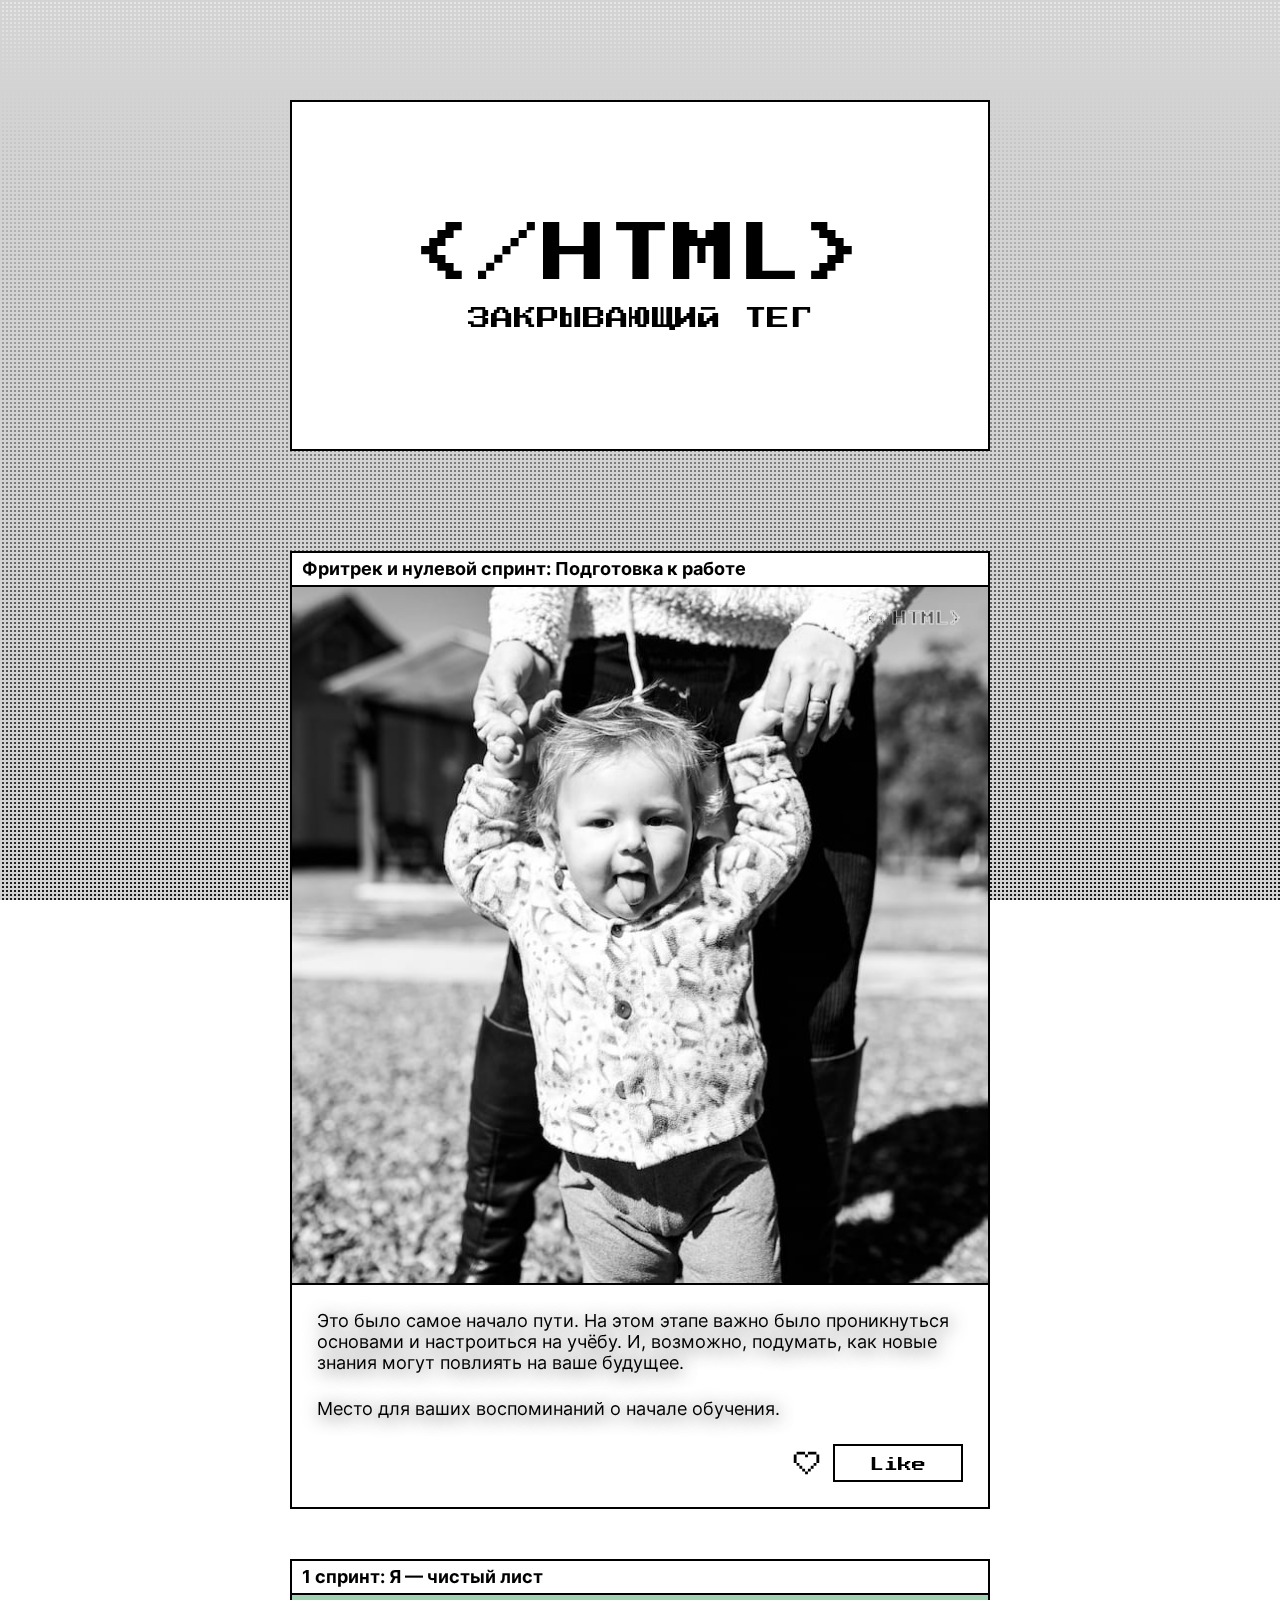
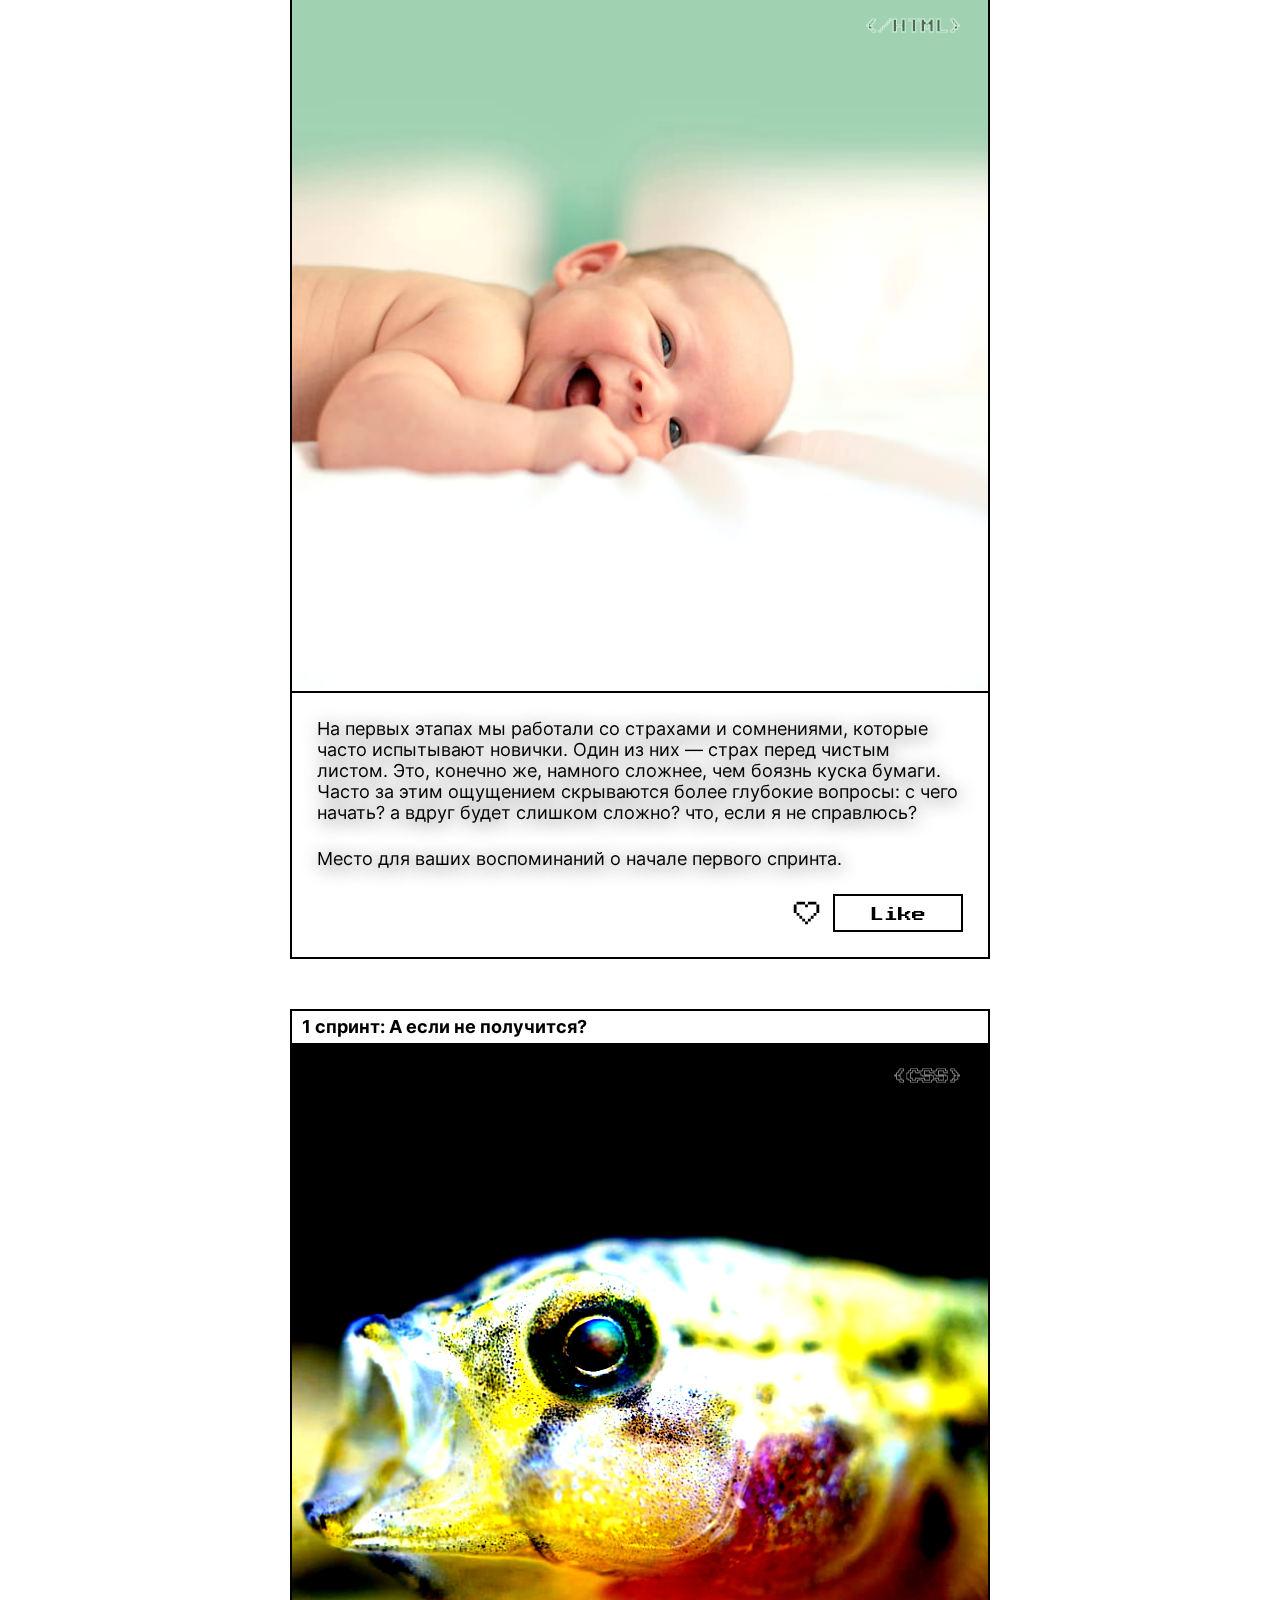
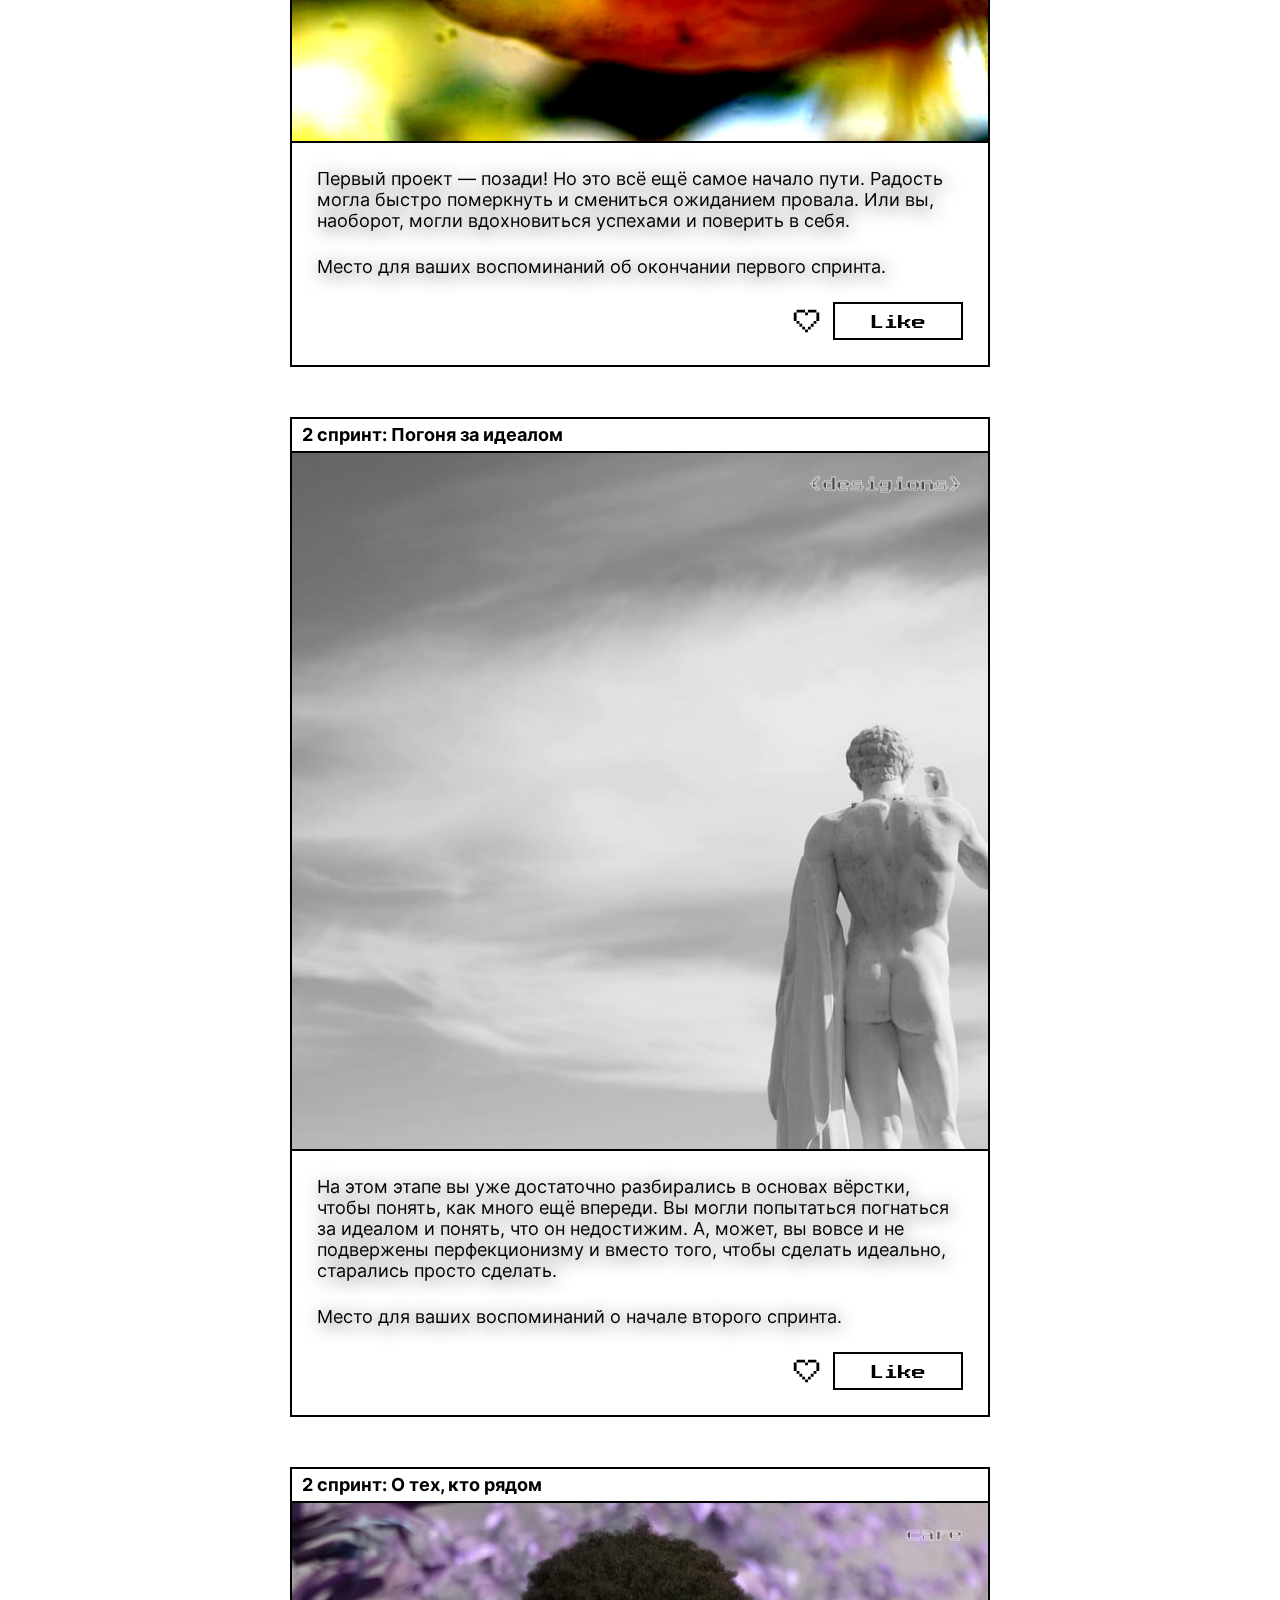
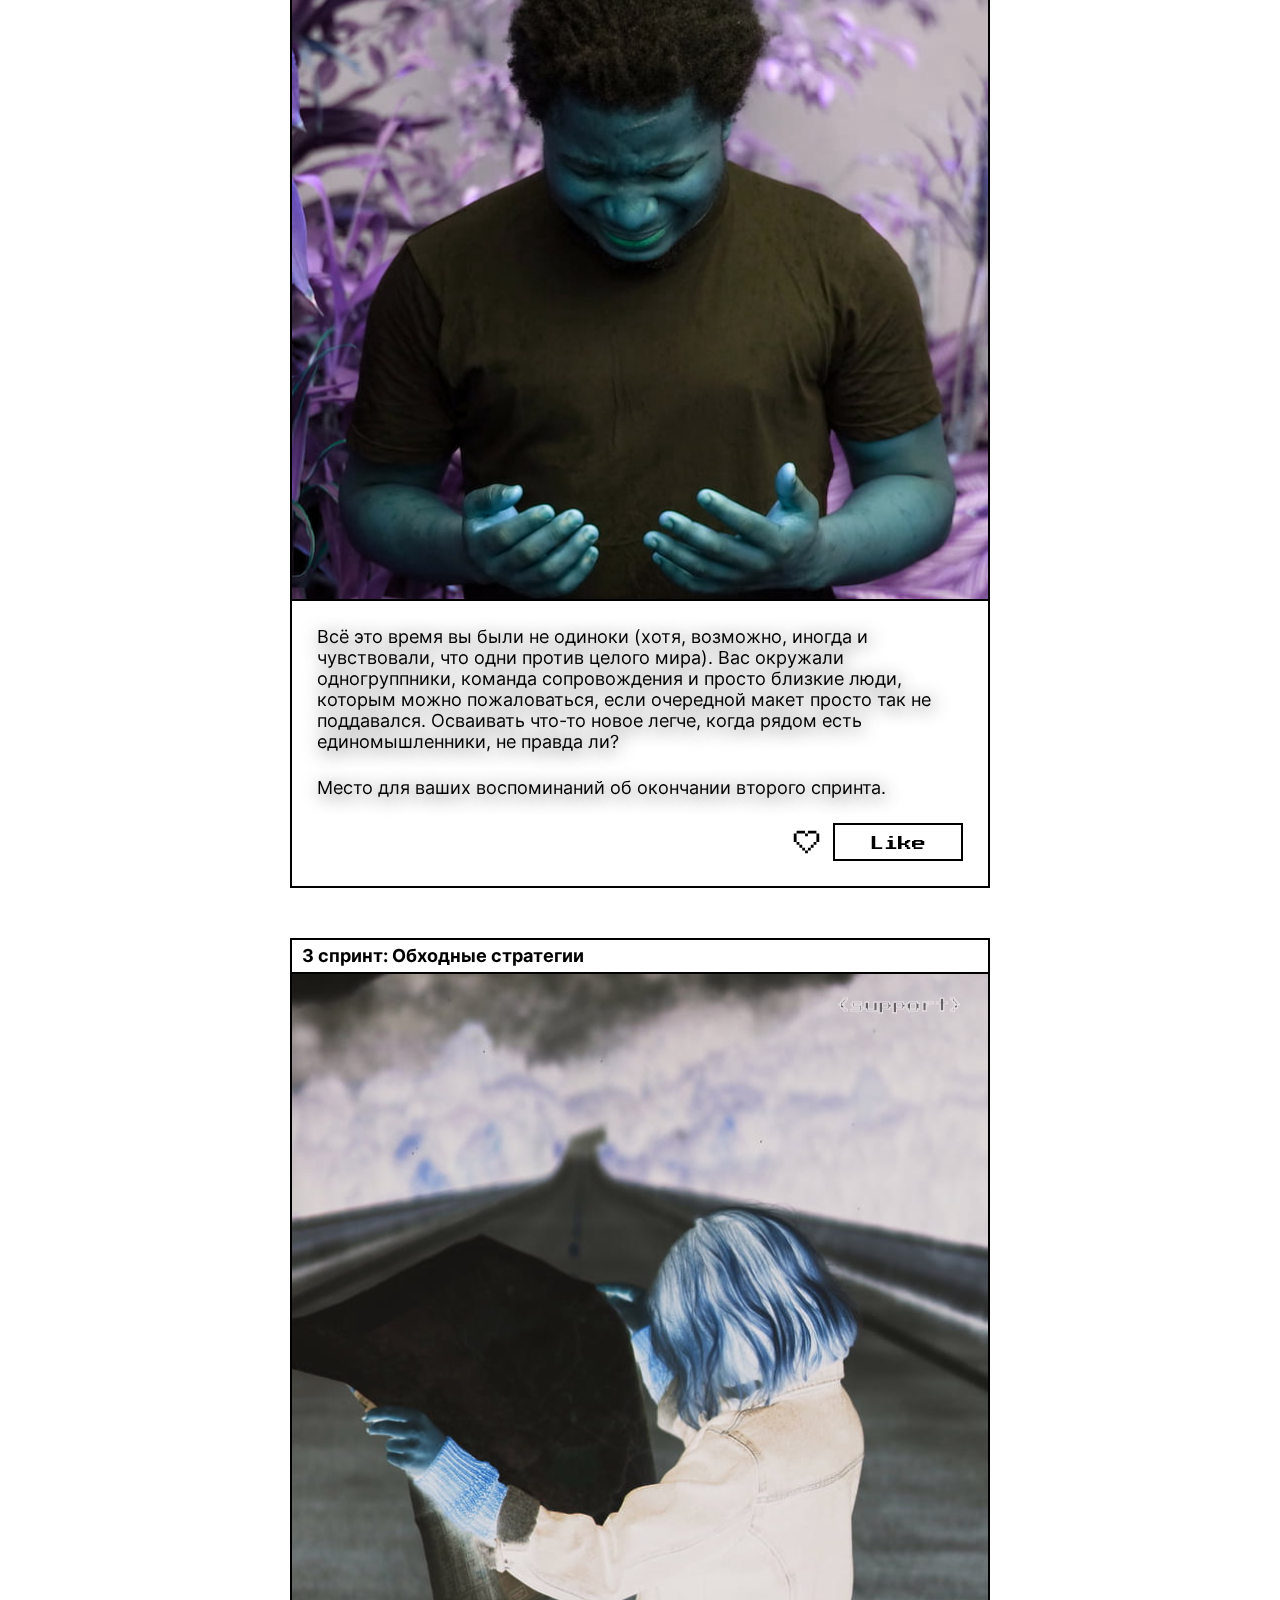
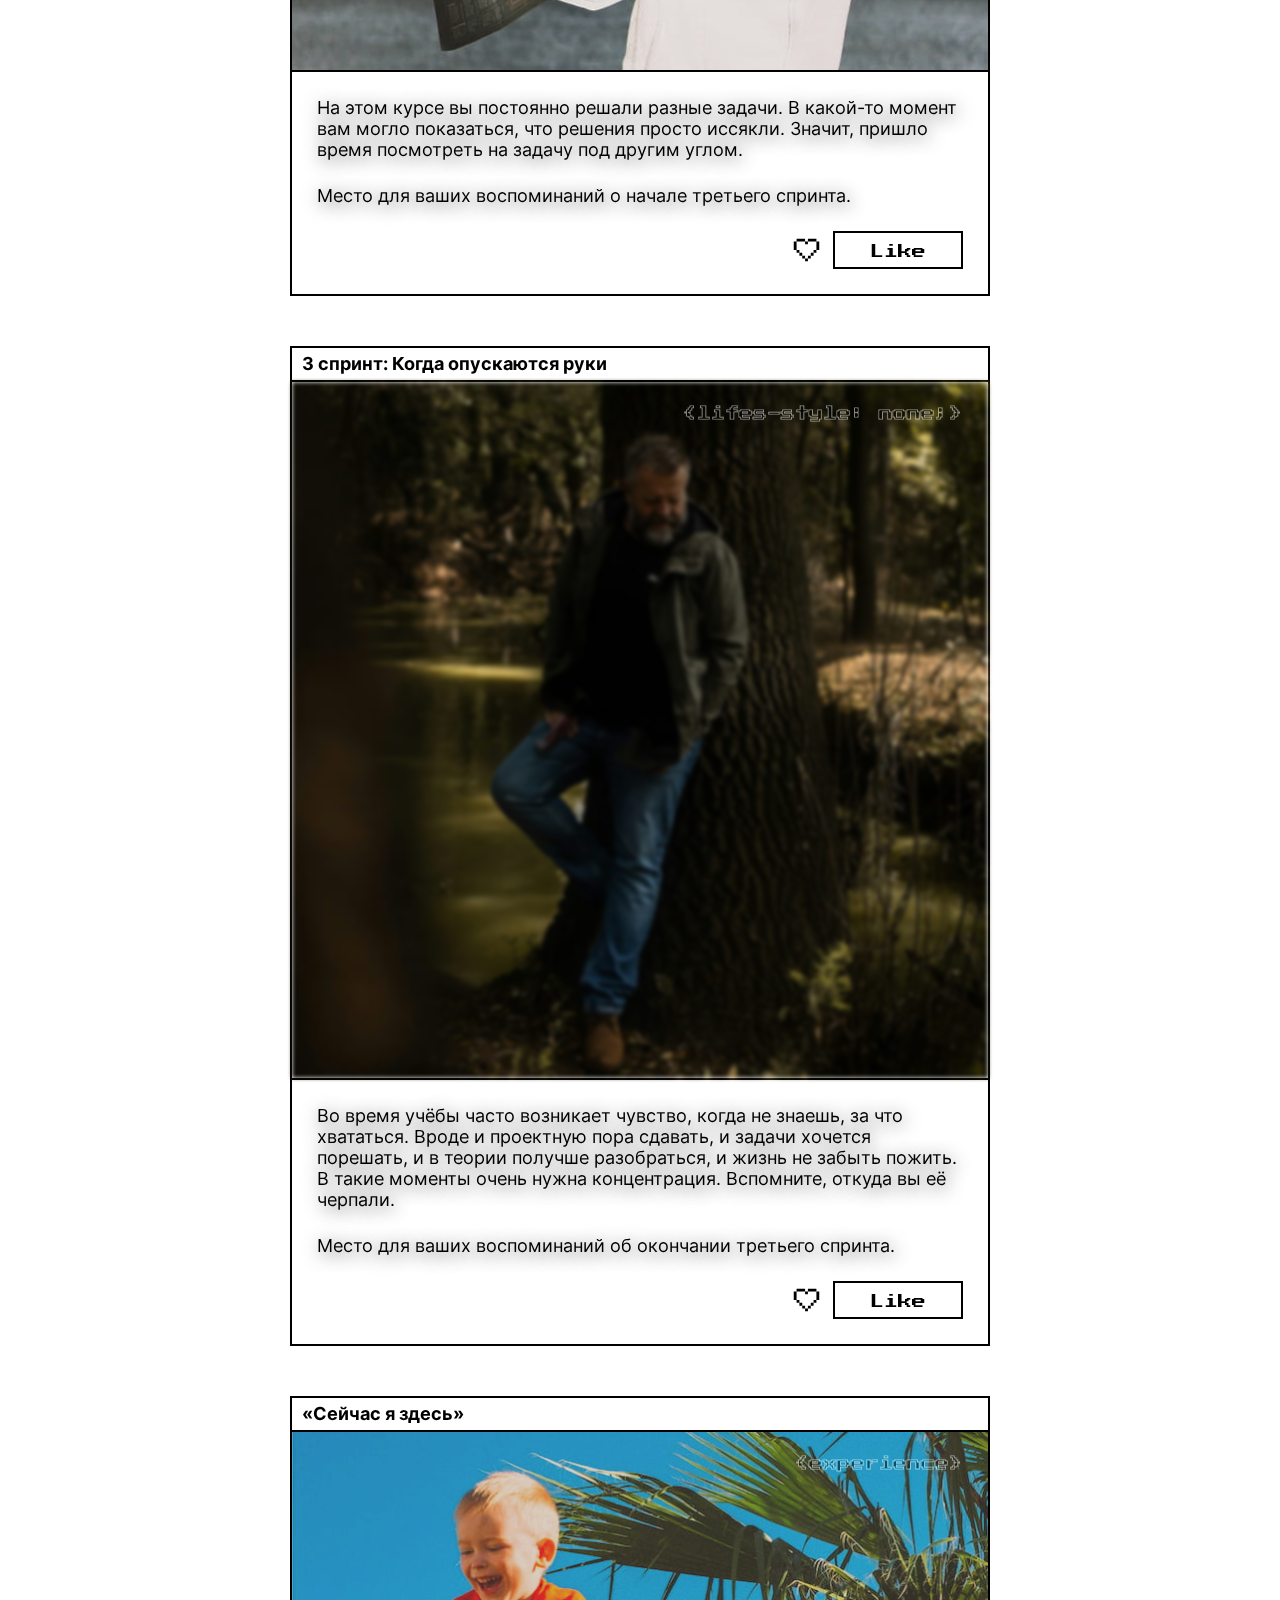
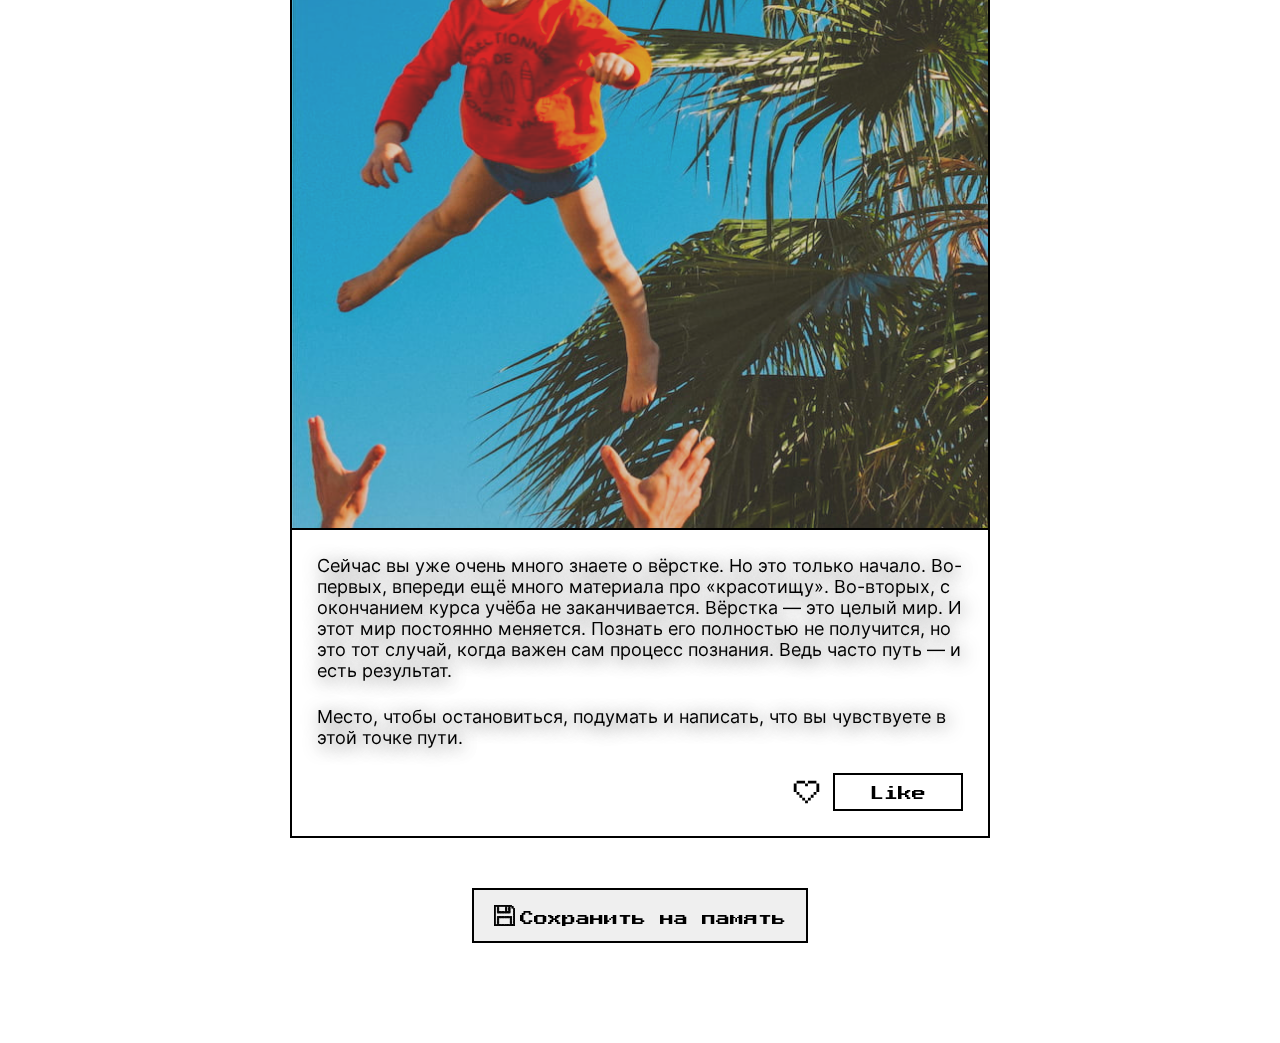
==== index.html @ fe75f539 "2 attempt" ====
<!DOCTYPE html>
<html lang="ru">
  <head>
    <link rel="icon" href="./images/favicon.ico" sizes="any" />
    <link rel="icon" href="./svg/favicon.svg" type="image/svg+xml" />
    <meta charset="UTF-8" />
    <meta name="viewport" content="width=device-width, initial-scale=1.0" />
    <title>Закрывающий тег</title>
    <link rel="stylesheet" href="./fonts/fonts.css" />
    <link rel="stylesheet" href="./styles/variables.css" />
    <link rel="stylesheet" href="./styles/globals.css" />
    <link rel="stylesheet" href="./styles/style.css" />
    <link rel="stylesheet" href="./styles/animations.css" />
  </head>
  <body class="page">
    <header class="header">
      <h1 class="header__cover-title">&lt;/HTML&gt;</h1>
      <p class="header__cover-description">закрывающий тег</p>
    </header>
    <main class="main">
      <section class="card">
        <h2 class="card__title">Фритрек и нулевой спринт: Подготовка к работе</h2>
        <div class="card__image-container">
          <span class="card__label">&lt;/HTML&gt;</span>
          <img
            class="card__image"
            alt="ребенок делает первые шаги держась за руки родителя"
            src="./images/fernanda-greppe-OAsfTFcYkys-unsplash.jpg"
          />
        </div>
        <article class="card__article">
          <p>
            Это было самое начало пути. На этом этапе важно было проникнуться основами и настроиться на учёбу. И,
            возможно, подумать, как новые знания могут повлиять на ваше будущее.
          </p>
          <p>Место для ваших воспоминаний о начале обучения.</p>
          <div class="card__action">
            <button class="card__icon-button">
              <svg
                class="like-icon"
                width="39"
                height="35"
                viewBox="0 0 39 36"
                fill="none"
                xmlns="http://www.w3.org/2000/svg"
              >
                <g class="heart">
                  <path
                    class="contour"
                    d="M12 6H9V9H12V6ZM15 6H12V9H15V6ZM9 9H6V12H9V9ZM9 12H6V15H9V12ZM9 15H6V18H9V15ZM18 6H15V9H18V6ZM12 18H9V21H12V18ZM15 21H12V24H15V21ZM18 24H15V27H18V24ZM27 6H30V9H27V6ZM24 6H27V9H24V6ZM30 9H33V12H30V9ZM30 12H33V15H30V12ZM30 15H33V18H30V15ZM21 6H24V9H21V6ZM27 18H30V21H27V18ZM24 21H27V24H24V21ZM21 24H24V27H21V24ZM21 27H18V30H21V27ZM21 9H18V12H21V9Z"
                    fill="var(--contour)"
                  />
                  <path
                    class="main-body"
                    d="M12 9H9V12H12V9ZM15 12H12V15H15V12ZM18 9H15V12H18V9ZM12 15H9V18H12V15ZM15 15H12V18H15V15ZM15 18H12V21H15V18ZM18 12H15V15H18V12ZM18 21H15V24H18V21ZM18 18H15V21H18V18ZM27 9H30V12H27V9ZM24 9H27V12H24V9ZM27 12H30V15H27V12ZM24 12H27V15H24V12ZM21 9H24V12H21V9ZM27 15H30V18H27V15ZM24 15H27V18H24V15ZM24 18H27V21H24V18ZM21 12H24V15H21V12ZM21 21H24V24H21V21ZM21 18H24V21H21V18ZM21 21H18V24H21V21ZM21 24H18V27H21V24Z"
                    fill="transparent"
                  />
                  <path
                    class="core"
                    d="M18 15H15V18H18V15ZM21 15H24V18H21V15ZM21 15H18V18H21V15ZM21 12H18V15H21V12ZM21 18H18V21H21V18Z"
                    fill="transparent"
                  />
                </g>
                <path
                  class="sparks"
                  d="M36 13H39V16H36V13ZM27 27H30V30H27V27ZM18 33H21V36H18V33ZM9 27H12V30H9V27ZM24 0H27V3H24V0ZM33 3H36V6H33V3ZM3 3H6V6H3V3ZM12 0H15V3H12V0ZM0 13H3V16H0V13Z"
                  fill="transparent"
                />
              </svg>
            </button>
            <button class="card__like-button">
              <span class="button__text">Like</span>
            </button>
          </div>
        </article>
      </section>
      <section class="card">
        <h2 class="card__title">1 спринт: Я — чистый лист</h2>
        <div class="card__image-container">
          <span class="card__label">&lt;/HTML&gt;</span>
          <img
            class="card__image brightness"
            alt="младенец новорожденный лежит на одеяле и улыбается"
            src="./images/filip-mroz-oko_4WnoM98-unsplash.jpg"
          />
        </div>
        <article class="card__article">
          <p>
            На первых этапах мы работали со страхами и сомнениями, которые часто испытывают новички. Один из них — страх
            перед чистым листом. Это, конечно же, намного сложнее, чем боязнь куска бумаги. Часто за этим ощущением
            скрываются более глубокие вопросы: с чего начать? а вдруг будет слишком сложно? что, если я не справлюсь?
          </p>
          <p>Место для ваших воспоминаний о начале первого спринта.</p>
          <div class="card__action">
            <button class="card__icon-button">
              <svg
                class="like-icon"
                width="39"
                height="35"
                viewBox="0 0 39 36"
                fill="none"
                xmlns="http://www.w3.org/2000/svg"
              >
                <g class="heart">
                  <path
                    class="contour"
                    d="M12 6H9V9H12V6ZM15 6H12V9H15V6ZM9 9H6V12H9V9ZM9 12H6V15H9V12ZM9 15H6V18H9V15ZM18 6H15V9H18V6ZM12 18H9V21H12V18ZM15 21H12V24H15V21ZM18 24H15V27H18V24ZM27 6H30V9H27V6ZM24 6H27V9H24V6ZM30 9H33V12H30V9ZM30 12H33V15H30V12ZM30 15H33V18H30V15ZM21 6H24V9H21V6ZM27 18H30V21H27V18ZM24 21H27V24H24V21ZM21 24H24V27H21V24ZM21 27H18V30H21V27ZM21 9H18V12H21V9Z"
                    fill="var(--contour)"
                  />
                  <path
                    class="main-body"
                    d="M12 9H9V12H12V9ZM15 12H12V15H15V12ZM18 9H15V12H18V9ZM12 15H9V18H12V15ZM15 15H12V18H15V15ZM15 18H12V21H15V18ZM18 12H15V15H18V12ZM18 21H15V24H18V21ZM18 18H15V21H18V18ZM27 9H30V12H27V9ZM24 9H27V12H24V9ZM27 12H30V15H27V12ZM24 12H27V15H24V12ZM21 9H24V12H21V9ZM27 15H30V18H27V15ZM24 15H27V18H24V15ZM24 18H27V21H24V18ZM21 12H24V15H21V12ZM21 21H24V24H21V21ZM21 18H24V21H21V18ZM21 21H18V24H21V21ZM21 24H18V27H21V24Z"
                    fill="transparent"
                  />
                  <path
                    class="core"
                    d="M18 15H15V18H18V15ZM21 15H24V18H21V15ZM21 15H18V18H21V15ZM21 12H18V15H21V12ZM21 18H18V21H21V18Z"
                    fill="transparent"
                  />
                </g>
                <path
                  class="sparks"
                  d="M36 13H39V16H36V13ZM27 27H30V30H27V27ZM18 33H21V36H18V33ZM9 27H12V30H9V27ZM24 0H27V3H24V0ZM33 3H36V6H33V3ZM3 3H6V6H3V3ZM12 0H15V3H12V0ZM0 13H3V16H0V13Z"
                  fill="transparent"
                />
              </svg>
            </button>
            <button class="card__like-button">
              <span class="button__text">Like</span>
            </button>
          </div>
        </article>
      </section>

      <section class="card">
        <h2 class="card__title">1 спринт: А если не получится?</h2>
        <div class="card__image-container">
          <span class="card__label">&lt;CSS&gt;</span>
          <img
            alt="рыба с широко открытым ртом, буд-то удивляется"
            class="card__image contrast"
            src="./images/yu-tang-7pu8ZMiH3lM-unsplash.jpg"
          />
        </div>
        <article class="card__article">
          <p>
            Первый проект — позади! Но это всё ещё самое начало пути. Радость могла быстро померкнуть и смениться
            ожиданием провала. Или вы, наоборот, могли вдохновиться успехами и поверить в себя.
          </p>
          <p>Место для ваших воспоминаний об окончании первого спринта.</p>
          <div class="card__action">
            <button class="card__icon-button">
              <svg
                class="like-icon"
                width="39"
                height="35"
                viewBox="0 0 39 36"
                fill="none"
                xmlns="http://www.w3.org/2000/svg"
              >
                <g class="heart">
                  <path
                    class="contour"
                    d="M12 6H9V9H12V6ZM15 6H12V9H15V6ZM9 9H6V12H9V9ZM9 12H6V15H9V12ZM9 15H6V18H9V15ZM18 6H15V9H18V6ZM12 18H9V21H12V18ZM15 21H12V24H15V21ZM18 24H15V27H18V24ZM27 6H30V9H27V6ZM24 6H27V9H24V6ZM30 9H33V12H30V9ZM30 12H33V15H30V12ZM30 15H33V18H30V15ZM21 6H24V9H21V6ZM27 18H30V21H27V18ZM24 21H27V24H24V21ZM21 24H24V27H21V24ZM21 27H18V30H21V27ZM21 9H18V12H21V9Z"
                    fill="var(--contour)"
                  />
                  <path
                    class="main-body"
                    d="M12 9H9V12H12V9ZM15 12H12V15H15V12ZM18 9H15V12H18V9ZM12 15H9V18H12V15ZM15 15H12V18H15V15ZM15 18H12V21H15V18ZM18 12H15V15H18V12ZM18 21H15V24H18V21ZM18 18H15V21H18V18ZM27 9H30V12H27V9ZM24 9H27V12H24V9ZM27 12H30V15H27V12ZM24 12H27V15H24V12ZM21 9H24V12H21V9ZM27 15H30V18H27V15ZM24 15H27V18H24V15ZM24 18H27V21H24V18ZM21 12H24V15H21V12ZM21 21H24V24H21V21ZM21 18H24V21H21V18ZM21 21H18V24H21V21ZM21 24H18V27H21V24Z"
                    fill="transparent"
                  />
                  <path
                    class="core"
                    d="M18 15H15V18H18V15ZM21 15H24V18H21V15ZM21 15H18V18H21V15ZM21 12H18V15H21V12ZM21 18H18V21H21V18Z"
                    fill="transparent"
                  />
                </g>
                <path
                  class="sparks"
                  d="M36 13H39V16H36V13ZM27 27H30V30H27V27ZM18 33H21V36H18V33ZM9 27H12V30H9V27ZM24 0H27V3H24V0ZM33 3H36V6H33V3ZM3 3H6V6H3V3ZM12 0H15V3H12V0ZM0 13H3V16H0V13Z"
                  fill="transparent"
                />
              </svg>
            </button>
            <button class="card__like-button">
              <span class="button__text">Like</span>
            </button>
          </div>
        </article>
      </section>
      <section class="card">
        <h2 class="card__title">2 спринт: Погоня за идеалом</h2>
        <div class="card__image-container">
          <span class="card__label">&lt;desigions&gt;</span>
          <img
            class="card__image grayscale"
            alt="античная статуя в виде голого мужчины стоящего спиной к наблюдателю, смотрящий вдаль"
            src="./images/evren-aydin-yQLgd0le5tY-unsplash.jpg"
          />
        </div>
        <article class="card__article">
          <p>
            На этом этапе вы уже достаточно разбирались в основах вёрстки, чтобы понять, как много ещё впереди. Вы могли
            попытаться погнаться за идеалом и понять, что он недостижим. А, может, вы вовсе и не подвержены
            перфекционизму и вместо того, чтобы сделать идеально, старались просто сделать.
          </p>
          <p>Место для ваших воспоминаний о начале второго спринта.</p>
          <div class="card__action">
            <button class="card__icon-button">
              <svg
                class="like-icon"
                width="39"
                height="35"
                viewBox="0 0 39 36"
                fill="none"
                xmlns="http://www.w3.org/2000/svg"
              >
                <g class="heart">
                  <path
                    class="contour"
                    d="M12 6H9V9H12V6ZM15 6H12V9H15V6ZM9 9H6V12H9V9ZM9 12H6V15H9V12ZM9 15H6V18H9V15ZM18 6H15V9H18V6ZM12 18H9V21H12V18ZM15 21H12V24H15V21ZM18 24H15V27H18V24ZM27 6H30V9H27V6ZM24 6H27V9H24V6ZM30 9H33V12H30V9ZM30 12H33V15H30V12ZM30 15H33V18H30V15ZM21 6H24V9H21V6ZM27 18H30V21H27V18ZM24 21H27V24H24V21ZM21 24H24V27H21V24ZM21 27H18V30H21V27ZM21 9H18V12H21V9Z"
                    fill="var(--contour)"
                  />
                  <path
                    class="main-body"
                    d="M12 9H9V12H12V9ZM15 12H12V15H15V12ZM18 9H15V12H18V9ZM12 15H9V18H12V15ZM15 15H12V18H15V15ZM15 18H12V21H15V18ZM18 12H15V15H18V12ZM18 21H15V24H18V21ZM18 18H15V21H18V18ZM27 9H30V12H27V9ZM24 9H27V12H24V9ZM27 12H30V15H27V12ZM24 12H27V15H24V12ZM21 9H24V12H21V9ZM27 15H30V18H27V15ZM24 15H27V18H24V15ZM24 18H27V21H24V18ZM21 12H24V15H21V12ZM21 21H24V24H21V21ZM21 18H24V21H21V18ZM21 21H18V24H21V21ZM21 24H18V27H21V24Z"
                    fill="transparent"
                  />
                  <path
                    class="core"
                    d="M18 15H15V18H18V15ZM21 15H24V18H21V15ZM21 15H18V18H21V15ZM21 12H18V15H21V12ZM21 18H18V21H21V18Z"
                    fill="transparent"
                  />
                </g>
                <path
                  class="sparks"
                  d="M36 13H39V16H36V13ZM27 27H30V30H27V27ZM18 33H21V36H18V33ZM9 27H12V30H9V27ZM24 0H27V3H24V0ZM33 3H36V6H33V3ZM3 3H6V6H3V3ZM12 0H15V3H12V0ZM0 13H3V16H0V13Z"
                  fill="transparent"
                />
              </svg>
            </button>
            <button class="card__like-button">
              <span class="button__text">Like</span>
            </button>
          </div>
        </article>
      </section>
      <section class="card">
        <h2 class="card__title">2 спринт: О тех, кто рядом</h2>
        <div class="card__image-container">
          <span class="card__label">care</span>
          <img
            class="card__image hue-rotate"
            alt="мужчина расстроившись смотрит на свои руки от безысходности"
            src="./images/francis-odeyemi-QWVHErS17ys-unsplash.jpg"
          />
        </div>
        <article class="card__article">
          <p>
            Всё это время вы были не одиноки (хотя, возможно, иногда и чувствовали, что одни против целого мира). Вас
            окружали одногруппники, команда сопровождения и просто близкие люди, которым можно пожаловаться, если
            очередной макет просто так не поддавался. Осваивать что-то новое легче, когда рядом есть единомышленники, не
            правда ли?
          </p>
          <p>Место для ваших воспоминаний об окончании второго спринта.</p>
          <div class="card__action">
            <button class="card__icon-button">
              <svg
                class="like-icon"
                width="39"
                height="35"
                viewBox="0 0 39 36"
                fill="none"
                xmlns="http://www.w3.org/2000/svg"
              >
                <g class="heart">
                  <path
                    class="contour"
                    d="M12 6H9V9H12V6ZM15 6H12V9H15V6ZM9 9H6V12H9V9ZM9 12H6V15H9V12ZM9 15H6V18H9V15ZM18 6H15V9H18V6ZM12 18H9V21H12V18ZM15 21H12V24H15V21ZM18 24H15V27H18V24ZM27 6H30V9H27V6ZM24 6H27V9H24V6ZM30 9H33V12H30V9ZM30 12H33V15H30V12ZM30 15H33V18H30V15ZM21 6H24V9H21V6ZM27 18H30V21H27V18ZM24 21H27V24H24V21ZM21 24H24V27H21V24ZM21 27H18V30H21V27ZM21 9H18V12H21V9Z"
                    fill="var(--contour)"
                  />
                  <path
                    class="main-body"
                    d="M12 9H9V12H12V9ZM15 12H12V15H15V12ZM18 9H15V12H18V9ZM12 15H9V18H12V15ZM15 15H12V18H15V15ZM15 18H12V21H15V18ZM18 12H15V15H18V12ZM18 21H15V24H18V21ZM18 18H15V21H18V18ZM27 9H30V12H27V9ZM24 9H27V12H24V9ZM27 12H30V15H27V12ZM24 12H27V15H24V12ZM21 9H24V12H21V9ZM27 15H30V18H27V15ZM24 15H27V18H24V15ZM24 18H27V21H24V18ZM21 12H24V15H21V12ZM21 21H24V24H21V21ZM21 18H24V21H21V18ZM21 21H18V24H21V21ZM21 24H18V27H21V24Z"
                    fill="transparent"
                  />
                  <path
                    class="core"
                    d="M18 15H15V18H18V15ZM21 15H24V18H21V15ZM21 15H18V18H21V15ZM21 12H18V15H21V12ZM21 18H18V21H21V18Z"
                    fill="transparent"
                  />
                </g>
                <path
                  class="sparks"
                  d="M36 13H39V16H36V13ZM27 27H30V30H27V27ZM18 33H21V36H18V33ZM9 27H12V30H9V27ZM24 0H27V3H24V0ZM33 3H36V6H33V3ZM3 3H6V6H3V3ZM12 0H15V3H12V0ZM0 13H3V16H0V13Z"
                  fill="transparent"
                />
              </svg>
            </button>
            <button class="card__like-button">
              <span class="button__text">Like</span>
            </button>
          </div>
        </article>
      </section>
      <section class="card">
        <h2 class="card__title">3 спринт: Обходные стратегии</h2>
        <div class="card__image-container">
          <span class="card__label">&lt;support&gt;</span>
          <img
            class="card__image invert"
            alt="девушка стоит посреди дороги и смотрит на бумажную карту"
            src="./images/daniel-gonzalez-KeiUIl9Lzo4-unsplash.jpg"
          />
        </div>
        <article class="card__article">
          <p>
            На этом курсе вы постоянно решали разные задачи. В какой-то момент вам могло показаться, что решения просто
            иссякли. Значит, пришло время посмотреть на задачу под другим углом.
          </p>
          <p>Место для ваших воспоминаний о начале третьего спринта.</p>
          <div class="card__action">
            <button class="card__icon-button">
              <svg
                class="like-icon"
                width="39"
                height="35"
                viewBox="0 0 39 36"
                fill="none"
                xmlns="http://www.w3.org/2000/svg"
              >
                <g class="heart">
                  <path
                    class="contour"
                    d="M12 6H9V9H12V6ZM15 6H12V9H15V6ZM9 9H6V12H9V9ZM9 12H6V15H9V12ZM9 15H6V18H9V15ZM18 6H15V9H18V6ZM12 18H9V21H12V18ZM15 21H12V24H15V21ZM18 24H15V27H18V24ZM27 6H30V9H27V6ZM24 6H27V9H24V6ZM30 9H33V12H30V9ZM30 12H33V15H30V12ZM30 15H33V18H30V15ZM21 6H24V9H21V6ZM27 18H30V21H27V18ZM24 21H27V24H24V21ZM21 24H24V27H21V24ZM21 27H18V30H21V27ZM21 9H18V12H21V9Z"
                    fill="var(--contour)"
                  />
                  <path
                    class="main-body"
                    d="M12 9H9V12H12V9ZM15 12H12V15H15V12ZM18 9H15V12H18V9ZM12 15H9V18H12V15ZM15 15H12V18H15V15ZM15 18H12V21H15V18ZM18 12H15V15H18V12ZM18 21H15V24H18V21ZM18 18H15V21H18V18ZM27 9H30V12H27V9ZM24 9H27V12H24V9ZM27 12H30V15H27V12ZM24 12H27V15H24V12ZM21 9H24V12H21V9ZM27 15H30V18H27V15ZM24 15H27V18H24V15ZM24 18H27V21H24V18ZM21 12H24V15H21V12ZM21 21H24V24H21V21ZM21 18H24V21H21V18ZM21 21H18V24H21V21ZM21 24H18V27H21V24Z"
                    fill="transparent"
                  />
                  <path
                    class="core"
                    d="M18 15H15V18H18V15ZM21 15H24V18H21V15ZM21 15H18V18H21V15ZM21 12H18V15H21V12ZM21 18H18V21H21V18Z"
                    fill="transparent"
                  />
                </g>
                <path
                  class="sparks"
                  d="M36 13H39V16H36V13ZM27 27H30V30H27V27ZM18 33H21V36H18V33ZM9 27H12V30H9V27ZM24 0H27V3H24V0ZM33 3H36V6H33V3ZM3 3H6V6H3V3ZM12 0H15V3H12V0ZM0 13H3V16H0V13Z"
                  fill="transparent"
                />
              </svg>
            </button>
            <button class="card__like-button">
              <span class="button__text">Like</span>
            </button>
          </div>
        </article>
      </section>
      <section class="card">
        <h2 class="card__title">3 спринт: Когда опускаются руки</h2>
        <div class="card__image-container">
          <span class="card__label">&lt;lifes-style: none;&gt;</span>
          <img
            class="card__image blur"
            alt="мужчина лет пятидесяти, стоит прислонившись спиной к дереву, досадно смотрит на землю"
            src="./images/adriaan-venner-scheepers-8TlHBNooFls-unsplash.jpg"
          />
        </div>
        <article class="card__article">
          <p>
            Во время учёбы часто возникает чувство, когда не знаешь, за что хвататься. Вроде и проектную пора сдавать, и
            задачи хочется порешать, и в теории получше разобраться, и жизнь не забыть пожить. В такие моменты очень
            нужна концентрация. Вспомните, откуда вы её черпали.
          </p>
          <p>Место для ваших воспоминаний об окончании третьего спринта.</p>
          <div class="card__action">
            <button class="card__icon-button">
              <svg
                class="like-icon"
                width="39"
                height="35"
                viewBox="0 0 39 36"
                fill="none"
                xmlns="http://www.w3.org/2000/svg"
              >
                <g class="heart">
                  <path
                    class="contour"
                    d="M12 6H9V9H12V6ZM15 6H12V9H15V6ZM9 9H6V12H9V9ZM9 12H6V15H9V12ZM9 15H6V18H9V15ZM18 6H15V9H18V6ZM12 18H9V21H12V18ZM15 21H12V24H15V21ZM18 24H15V27H18V24ZM27 6H30V9H27V6ZM24 6H27V9H24V6ZM30 9H33V12H30V9ZM30 12H33V15H30V12ZM30 15H33V18H30V15ZM21 6H24V9H21V6ZM27 18H30V21H27V18ZM24 21H27V24H24V21ZM21 24H24V27H21V24ZM21 27H18V30H21V27ZM21 9H18V12H21V9Z"
                    fill="var(--contour)"
                  />
                  <path
                    class="main-body"
                    d="M12 9H9V12H12V9ZM15 12H12V15H15V12ZM18 9H15V12H18V9ZM12 15H9V18H12V15ZM15 15H12V18H15V15ZM15 18H12V21H15V18ZM18 12H15V15H18V12ZM18 21H15V24H18V21ZM18 18H15V21H18V18ZM27 9H30V12H27V9ZM24 9H27V12H24V9ZM27 12H30V15H27V12ZM24 12H27V15H24V12ZM21 9H24V12H21V9ZM27 15H30V18H27V15ZM24 15H27V18H24V15ZM24 18H27V21H24V18ZM21 12H24V15H21V12ZM21 21H24V24H21V21ZM21 18H24V21H21V18ZM21 21H18V24H21V21ZM21 24H18V27H21V24Z"
                    fill="transparent"
                  />
                  <path
                    class="core"
                    d="M18 15H15V18H18V15ZM21 15H24V18H21V15ZM21 15H18V18H21V15ZM21 12H18V15H21V12ZM21 18H18V21H21V18Z"
                    fill="transparent"
                  />
                </g>
                <path
                  class="sparks"
                  d="M36 13H39V16H36V13ZM27 27H30V30H27V27ZM18 33H21V36H18V33ZM9 27H12V30H9V27ZM24 0H27V3H24V0ZM33 3H36V6H33V3ZM3 3H6V6H3V3ZM12 0H15V3H12V0ZM0 13H3V16H0V13Z"
                  fill="transparent"
                />
              </svg>
            </button>
            <button class="card__like-button">
              <span class="button__text">Like</span>
            </button>
          </div>
        </article>
      </section>
      <section class="card">
        <h2 class="card__title">«Сейчас я здесь»</h2>
        <div class="card__image-container">
          <span class="card__label">&lt;experience&gt;</span>
          <img
            class="card__image saturate-contrast"
            alt="радостный ребенок в воздухе, подброшенный вверх родителями, на фоне голубого неба и пальмы"
            src="./images/stas-ostrikov-78UhKckJN08-unsplas2h.jpg"
          />
        </div>
        <article class="card__article">
          <p>
            Сейчас вы уже очень много знаете о вёрстке. Но это только начало. Во-первых, впереди ещё много материала про
            «красотищу». Во-вторых, с окончанием курса учёба не заканчивается. Вёрстка — это целый мир. И этот мир
            постоянно меняется. Познать его полностью не получится, но это тот случай, когда важен сам процесс познания.
            Ведь часто путь — и есть результат.
          </p>
          <p>Место, чтобы остановиться, подумать и написать, что вы чувствуете в этой точке пути.</p>
          <div class="card__action">
            <button class="card__icon-button">
              <svg
                class="like-icon"
                width="39"
                height="35"
                viewBox="0 0 39 36"
                fill="none"
                xmlns="http://www.w3.org/2000/svg"
              >
                <g class="heart">
                  <path
                    class="contour"
                    d="M12 6H9V9H12V6ZM15 6H12V9H15V6ZM9 9H6V12H9V9ZM9 12H6V15H9V12ZM9 15H6V18H9V15ZM18 6H15V9H18V6ZM12 18H9V21H12V18ZM15 21H12V24H15V21ZM18 24H15V27H18V24ZM27 6H30V9H27V6ZM24 6H27V9H24V6ZM30 9H33V12H30V9ZM30 12H33V15H30V12ZM30 15H33V18H30V15ZM21 6H24V9H21V6ZM27 18H30V21H27V18ZM24 21H27V24H24V21ZM21 24H24V27H21V24ZM21 27H18V30H21V27ZM21 9H18V12H21V9Z"
                    fill="var(--contour)"
                  />
                  <path
                    class="main-body"
                    d="M12 9H9V12H12V9ZM15 12H12V15H15V12ZM18 9H15V12H18V9ZM12 15H9V18H12V15ZM15 15H12V18H15V15ZM15 18H12V21H15V18ZM18 12H15V15H18V12ZM18 21H15V24H18V21ZM18 18H15V21H18V18ZM27 9H30V12H27V9ZM24 9H27V12H24V9ZM27 12H30V15H27V12ZM24 12H27V15H24V12ZM21 9H24V12H21V9ZM27 15H30V18H27V15ZM24 15H27V18H24V15ZM24 18H27V21H24V18ZM21 12H24V15H21V12ZM21 21H24V24H21V21ZM21 18H24V21H21V18ZM21 21H18V24H21V21ZM21 24H18V27H21V24Z"
                    fill="transparent"
                  />
                  <path
                    class="core"
                    d="M18 15H15V18H18V15ZM21 15H24V18H21V15ZM21 15H18V18H21V15ZM21 12H18V15H21V12ZM21 18H18V21H21V18Z"
                    fill="transparent"
                  />
                </g>
                <path
                  class="sparks"
                  d="M36 13H39V16H36V13ZM27 27H30V30H27V27ZM18 33H21V36H18V33ZM9 27H12V30H9V27ZM24 0H27V3H24V0ZM33 3H36V6H33V3ZM3 3H6V6H3V3ZM12 0H15V3H12V0ZM0 13H3V16H0V13Z"
                  fill="transparent"
                />
              </svg>
            </button>
            <button class="card__like-button">
              <span class="button__text">Like</span>
            </button>
          </div>
        </article>
      </section>
      <button
        type="button"
        onclick="window['dialog-id'].showModal();"
        aria-controls="dialog-id"
        class="main__save-button"
      >
        <span class="button__text save-button">
          <svg class="save-icon" viewBox="0 0 39 39">
            <use xlink:href="svg/floppy.svg#floppy" />
          </svg>
          <span class="save-text">Сохранить на память</span>
        </span>
      </button>
      <dialog id="dialog-id">
        <svg viewBox="0 0 39 39">
          <use href="svg/floppy.svg#floppy" />
        </svg>
        <h2 class="dialog__text">Вставьте дискету, чтобы продолжить</h2>
        <button class="close" type="button" onclick="window['dialog-id'].close();">OK</button>
      </dialog>
    </main>
    <script src="./scripts/like.js"></script>
  </body>
</html>
---- fonts/fonts.css ----
/* В этом файле вы импортируете все шрифты для сайта. Один из них вариативный и требует особенной настройки */
@font-face {
  font-display: swap;
  font-family: "Inter";
  src: local("Inter-Variable"), url("../fonts/Inter-Variable.woff2") format("woff2 supports variations"),
    url("../fonts/Inter-Variable.woff2") format("woff2-variations");
  font-weight: 400, 785;
  font-variation-settings: "wght" 400;
}

@font-face {
  font-display: swap;
  font-family: "PressStart2P";
  src: local("PressStart2P-Regular"), url("../fonts/PressStart2P-Regular.woff") format("woff2");
  font-weight: 400;
}
---- styles/variables.css ----
/* В этом файле будут храниться все значения переменных в исходном состоянии, а так же их изменения в зависимости от ширины устройства */
:root {
  /** Шрифты **/
  --main-font: "Inter";
  --accent-font: "PressStart2P";
  --card-title-weight: "wght" 700;
  --card-text-weight: "wght" 400;
  --card-label-out-color: #fff;
  --contour: #000;
  --heart-accent: #ff0000;
  --background-pattern: url("../images/bg-pattern.png"),
    repeating-linear-gradient(to right, #d3d3d3 2px, transparent 2px),
    repeating-linear-gradient(to bottom, #d3d3d3 2px, transparent 2px),
    linear-gradient(to bottom, #e7e7e7 0.01%, #1a1a1a);
}
---- styles/globals.css ----
/* В этом файле уже написаны некоторые базовые стили, которые сбрасывают или преобразуют дефольное браузерное поведение.
Здесь же лежит утилитарный класс visually-hidden на случай, если нужно скрыть какой-то элемент, но оставить доступным для скринридера.
Вы можете изменять этот файл или дополнять. Но скорее всего, вам это не потребуется. */

*,
*::after,
*::before {
  box-sizing: border-box;
}

body {
  margin: 0;
}

h1,
h2,
h3,
h4,
h5,
h6,
p,
ul,
ol,
li {
  margin: 0;
  padding: 0;
}

a {
  color: inherit;
}

button,
input {
  color: currentColor;
  font-family: inherit;
  font-size: inherit;
}

ul,
ol {
  list-style: none;
}

.visually-hidden {
  position: absolute;
  inline-size: 1px;
  block-size: 1px;
  overflow: hidden;
  clip: rect(0 0 0 0);
  clip-path: inset(50%);
  white-space: nowrap;
}
---- styles/style.css ----
/* Здесь вы напишете основную часть стилей страницы.

Будьте внимательны! Для корректной работы скриптов на этом сайте нужно, чтобы в HTML некоторые классы были названы особым образом:
✦ +++ like-icon — для svg-иконки анимированного сердца
✦ +++ card__like-button — для кнопки Like рядом с иконкой
✦ card__icon-button — для кнопки, оборачивающей иконку
✦ card__icon-button — для кнопки, оборачивающей иконку
✦ is-liked — для обозначения состояния лайкнутой иконки в виде сердца
✦ +++ button__text — для обозначения текстового элемента внутри кнопки

*/

.page {
  min-inline-size: 320px;
  min-block-size: 100dvb;
  font-family: var(--main-font), sans-serif;
  font-variation-settings: var(--card-text-weight);
  background-image: var(--background-pattern);
  background-attachment: fixed;
  background-size: 4px;
}

.header {
  width: clamp(375px, 100%, 700px);
  min-height: clamp(327px, 39vh, 368px);
  margin: 100px auto;
  background-color: #fff;
  border: 2px solid #000;
  display: flex;
  gap: 20px;
  flex-direction: column;
  justify-content: center;
  align-items: center;
}

.header__cover-title {
  font-family: var(--accent-font);
  font-size: clamp(3.0625rem, 1.8943rem + 4.9844vw, 4.0625rem);
  font-weight: 400;
  line-height: clamp(3.0625rem, 1.8943rem + 4.9844vw, 4.0625rem);
  text-underline-position: from-font;
  text-decoration-skip-ink: none;
}

.header__cover-description {
  font-family: var(--accent-font);
  font-size: clamp(0.875rem, 0.2179rem + 2.8037vw, 1.4375rem);
  font-weight: 400;
  line-height: clamp(0.875rem, 0.2179rem + 2.8037vw, 1.4375rem);
  text-align: left;
  text-transform: uppercase;
}

.main {
  display: flex;
  flex-direction: column;
  gap: 50px;
  width: clamp(375px, 100%, 700px);
  margin: 0 auto;
}

.card {
  width: clamp(375px, 100%, 700px);
  margin: 0 auto;
  background-color: #fff;
  border: 2px solid #000;
  display: flex;
  flex-direction: column;
  justify-content: center;
}

.card__title {
  padding: 5px 10px;
  font-family: var(--main-font);
  font-size: 18px;
  font-variation-settings: var(--card-title-weight);
  line-height: 22px;
  text-align: left;
  text-underline-position: from-font;
  text-decoration-skip-ink: none;
  border-bottom: 2px solid #000;
}

.card__label {
  color: #000;
  position: absolute;
  top: 25px;
  right: calc(13px + (25 - 13) * ((100% - 375px) / (700 - 375)));
  font-family: var(--accent-font);
  font-size: 14px;
  line-height: 14px;
  text-align: left;
  -webkit-text-stroke: 1px var(--card-label-out-color);
  z-index: 2;
  mix-blend-mode: hard-light;
  opacity: 0.5;
  text-shadow: -1px 0 var(--card-label-out-color), 0 1px var(--card-label-out-color), 1px 0 var(--card-label-out-color),
    0 -1px var(--card-label-out-color);
}

@supports ((text-stroke: 1px #000000) or (-webkit-text-stroke: 1px #000000)) {
  .card__label {
    text-stroke: 1px var(--card-label-out-color);
    -webkit-text-stroke: 1px var(--card-label-out-color);
    text-shadow: none;
  }
}

.card__image-container {
  position: relative;
  border-bottom: 2px solid #000;
}

.card__image {
  width: 100%;
  aspect-ratio: 1 / 1;
  object-fit: cover;
  display: block;
}

.card__article {
  padding: 25px;
  font-family: var(--main-font);
  font-size: 18px;
  font-variation-settings: var(--card-text-weight);
  line-height: 21px;
  text-align: left;
  display: flex;
  flex-direction: column;
  gap: 25px;
  text-shadow: #000000ab 2px 3px 17px;
}

.card__action {
  align-self: end;
  width: fit-content;
  display: flex;
  gap: 5px;
  align-items: center;
}

/***** КНОПКА LIKE *****/
.card__like-button {
  max-height: 38px;
  min-width: 130px;
  padding: 9px;
  border: 2px solid #000;
  background-color: #fff;
  position: relative;
}

.card__like-button:hover {
  cursor: pointer;
}

.card__like-button:focus-visible {
  box-shadow: 2px 2px 0 0 #000;
  transition: box-shadow 0.3s ease-in-out;
  outline: none;
}

.card__like-button::before,
.main__save-button::before {
  content: "";
  height: 100%;
  width: 0%;
  background-color: #000;
  display: inline-block;
  position: absolute;
  left: 0px;
  top: 0px;
  z-index: 2;
  transition: width 0.5s ease-in-out, color 0.5s ease-in-out;
}

.card__like-button:hover::before,
.main__save-button:hover::before {
  content: "";
  height: 100%;
  width: 100%;
  background-color: #000;
  transition: width 0.5s ease-in-out;
  z-index: 2;
}

.card__like-button:hover .button__text {
  z-index: 2;
  color: #fff;
  transition: color 0.5s ease-in-out;
}

.button__text {
  font-family: var(--accent-font);
  font-size: 14px;
  font-weight: 400;
  line-height: 12.6px;
  text-align: center;
  color: #000;
  position: relative;
  z-index: 2;
  transition: color 0.5s ease-in-out;
}

.card__icon-button {
  background-color: transparent;
  border: 2px solid transparent;
  min-height: 100%;
  display: inline-block;
  padding: 0;
}

.card__icon-button:hover {
  cursor: pointer;
}

.like-icon {
  display: block;
  max-height: 34px;
}

.card__icon-button:focus-visible {
  outline: none;
  border: 2px solid #000;
  border-radius: 0;
  transition: border 0.3s ease;
}

/** НАВЕДЕНИЕ НА СЕРДЕЧКО **/
.main-body {
  transition: fill 0.3s ease;
}

.card__icon-button:hover .main-body {
  fill: var(--contour);
  transition: fill 0.3s 0.05s ease;
}

.core {
  transition: fill 0.3s 0.03s ease;
}

.card__icon-button:hover .core {
  fill: var(--contour);
  transition: fill 0.3s ease;
}

.contour {
  fill: #000;
  transition: fill 0.1s linear;
}

/** УДЕРЖАНИЕ НА СЕРДЕЧКЕ **/

.card__icon-button:active .main-body {
  fill: var(--heart-accent);
  transition: fill 0.3s 0.05s ease;
}

.card__icon-button:active .core {
  fill: var(--heart-accent);
  transition: fill 0.3s ease;
}

/** КЛИК ПО СЕРДЕЧКУ **/

.like-icon.is-liked .contour {
  fill: var(--heart-accent);
  transition: fill 0.3s 0.06s ease;
}

.like-icon.is-liked .main-body {
  fill: var(--heart-accent);
  transition: fill 0.3s 0.05s ease;
}
.like-icon.is-liked .core {
  fill: var(--heart-accent);
  transition: fill 0.3s ease;
}

.like-icon.is-liked {
  fill: var(--heart-accent);
  animation: heart-scale 0.3s 0.1s ease-in;
}

@keyframes heart-scale {
  from {
    scale: 100%;
  }

  to {
    scale: 125%;
  }
}

.like-icon.is-liked .sparks {
  fill: var(--heart-accent);
  opacity: 0%;
  animation: sparks-flash 0.3s 0.3s ease-in;
}

@keyframes sparks-flash {
  from {
    opacity: 0%;
  }

  to {
    opacity: 100%;
  }
}

/** далее стили страницы **/

.main__save-button {
  position: relative;
  display: inline-block;
  border: none;
  padding: 0;
  justify-content: center;
  width: clamp(306px, 80%, 336px);
  margin: 0 auto 100px;
}

.main__save-button:hover {
  cursor: pointer;
}

.save-button {
  display: flex;
  font-family: var(--accent-font);
  border: 2px solid #000;
  padding: 15px 20px;
  justify-content: center;
  font-size: 14px;
  line-height: 12.6px;
  align-items: baseline;
  flex-wrap: wrap;
  column-gap: 5px;
  row-gap: 8px;
}

.main__save-button svg {
  width: 28px;
}

@media (width > 375px) {
  .main__save-button svg {
    width: 21px;
  }
}

.save-text {
  min-width: max-content;
  display: inline-block;
  transition: color 0.5s ease-in-out;
}

.save-icon {
  z-index: 2;
  position: relative;
  transition: color 0.5s ease-in-out;
}

.main__save-button:hover .save-icon {
  color: #fff;
  z-index: 3;
  transition: color 0.5s ease-in-out;
  position: relative;
}

.main__save-button:hover .save-text {
  mix-blend-mode: difference;
  color: #fff;
  z-index: 2;
  position: relative;
  display: inline-block;
  transition: color 0.5s ease-in-out;
}

dialog[open] {
  position: fixed;
  inset: 0;
  display: grid;
  border: 2px solid #000;
  transition: opacity 0.3s ease-in-out;
  inline-size: clamp(341px, 80%, 353px);
  padding: 30px;
  grid-template-columns: 60px 1fr;
  row-gap: 30px;
  align-items: center;
  max-block-size: 191px;
  overflow: hidden;
}

.dialog__text {
  font-family: var(--accent-font);
  font-size: 14px;
  line-height: 21px;
  text-transform: uppercase;
  text-align: justify;
}

#dialog-id svg {
  width: 39px;
}

dialog:not([open]) {
  opacity: 0;
  pointer-events: none;
}

.close {
  background-color: #fff;
  font-family: var(--accent-font);
  border: 2px solid #000;
  padding: 12px 20px;
  justify-content: center;
  display: inline-block;
  font-size: 14px;
  line-height: 12.6px;
  width: 100%;
  grid-column: span 2;
  max-height: 38px;
}

.close:hover {
  cursor: pointer;
}

.visually-hidden {
  position: absolute;
  width: 1px;
  height: 1px;
  margin: -1px;
  border: 0;
  padding: 0;
  overflow: hidden;
  clip-path: inset(0, 0, 0, 0);
}

.close-button {
  position: absolute;
  border: none;
  padding: 0;
  background-color: transparent;
  background-image: url(../svg/form-x.svg);
  inset-block-start: 20px;
  inset-inline-end: 20px;
  inline-size: 20px;
  aspect-ratio: 1/1;
}

::backdrop {
  background-color: rgb(0, 0, 0, 0.75);
}

/** фильтры к карточкам **/
.sepia {
  filter: sepia(0.5);
}

.brightness {
  filter: brightness(110%);
}

.contrast {
  filter: contrast(200%);
}

.grayscale {
  filter: grayscale(1);
}

.hue-rotate {
  filter: hue-rotate(0.5turn);
}

.invert {
  filter: invert(1);
}

.blur {
  filter: blur(2px);
}

.saturate-contrast {
  filter: saturate(150%) contrast(70%);
}
---- styles/animations.css ----
/* Опишите в этом файле все keyframes для проекта и стили анимаций иконки Like.

Будьте внимательны! Для корректной работы скриптов на этом сайте нужно, чтобы в HTML некоторые классы были названы особым образом:
✦ like-icon — для svg-иконки анимированного сердца
✦ card__like-button — для кнопки Like рядом с иконкой
✦ card__icon-button — для кнопки, оборачивающей иконку
✦ card__icon-button — для кнопки, оборачивающей иконку
✦ is-liked — для обозначения состояния лайкнутой иконки в виде сердца
✦ button__text — для обозначения текстового элемента внутри кнопки

*/
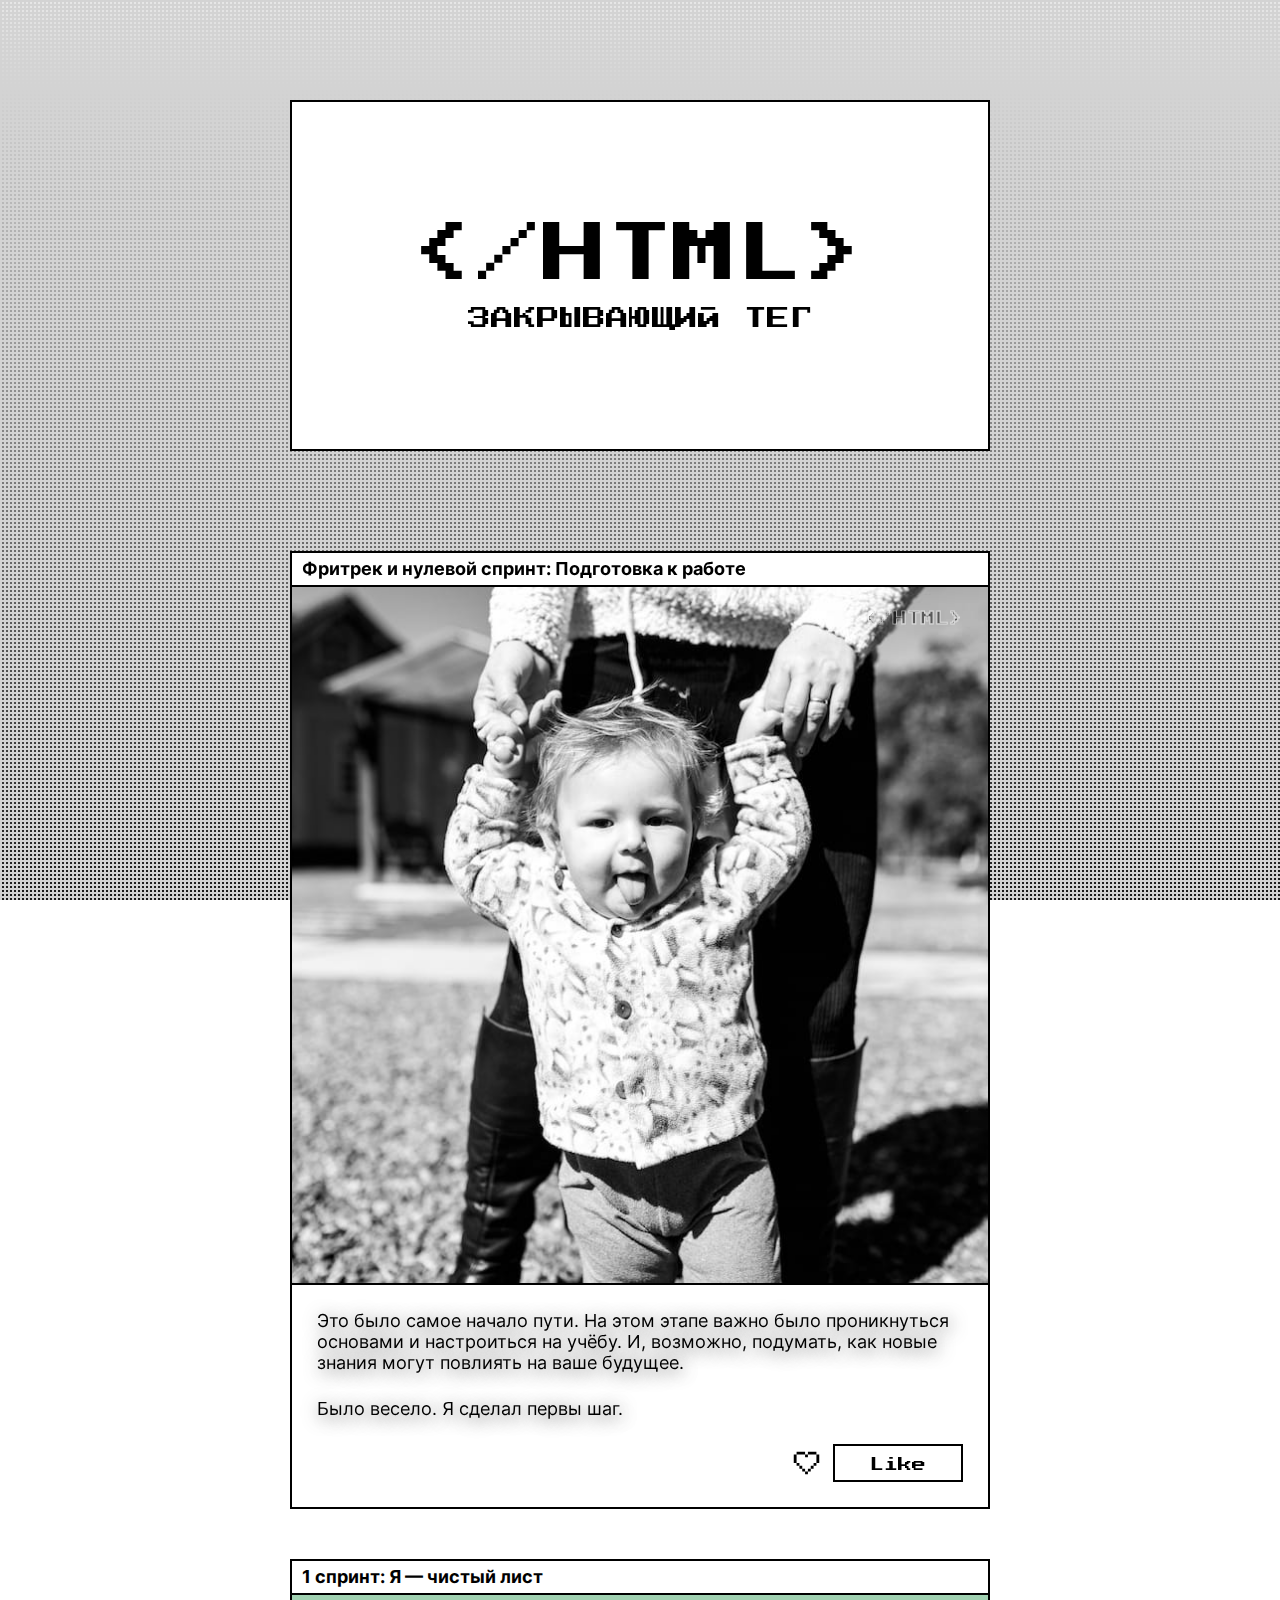
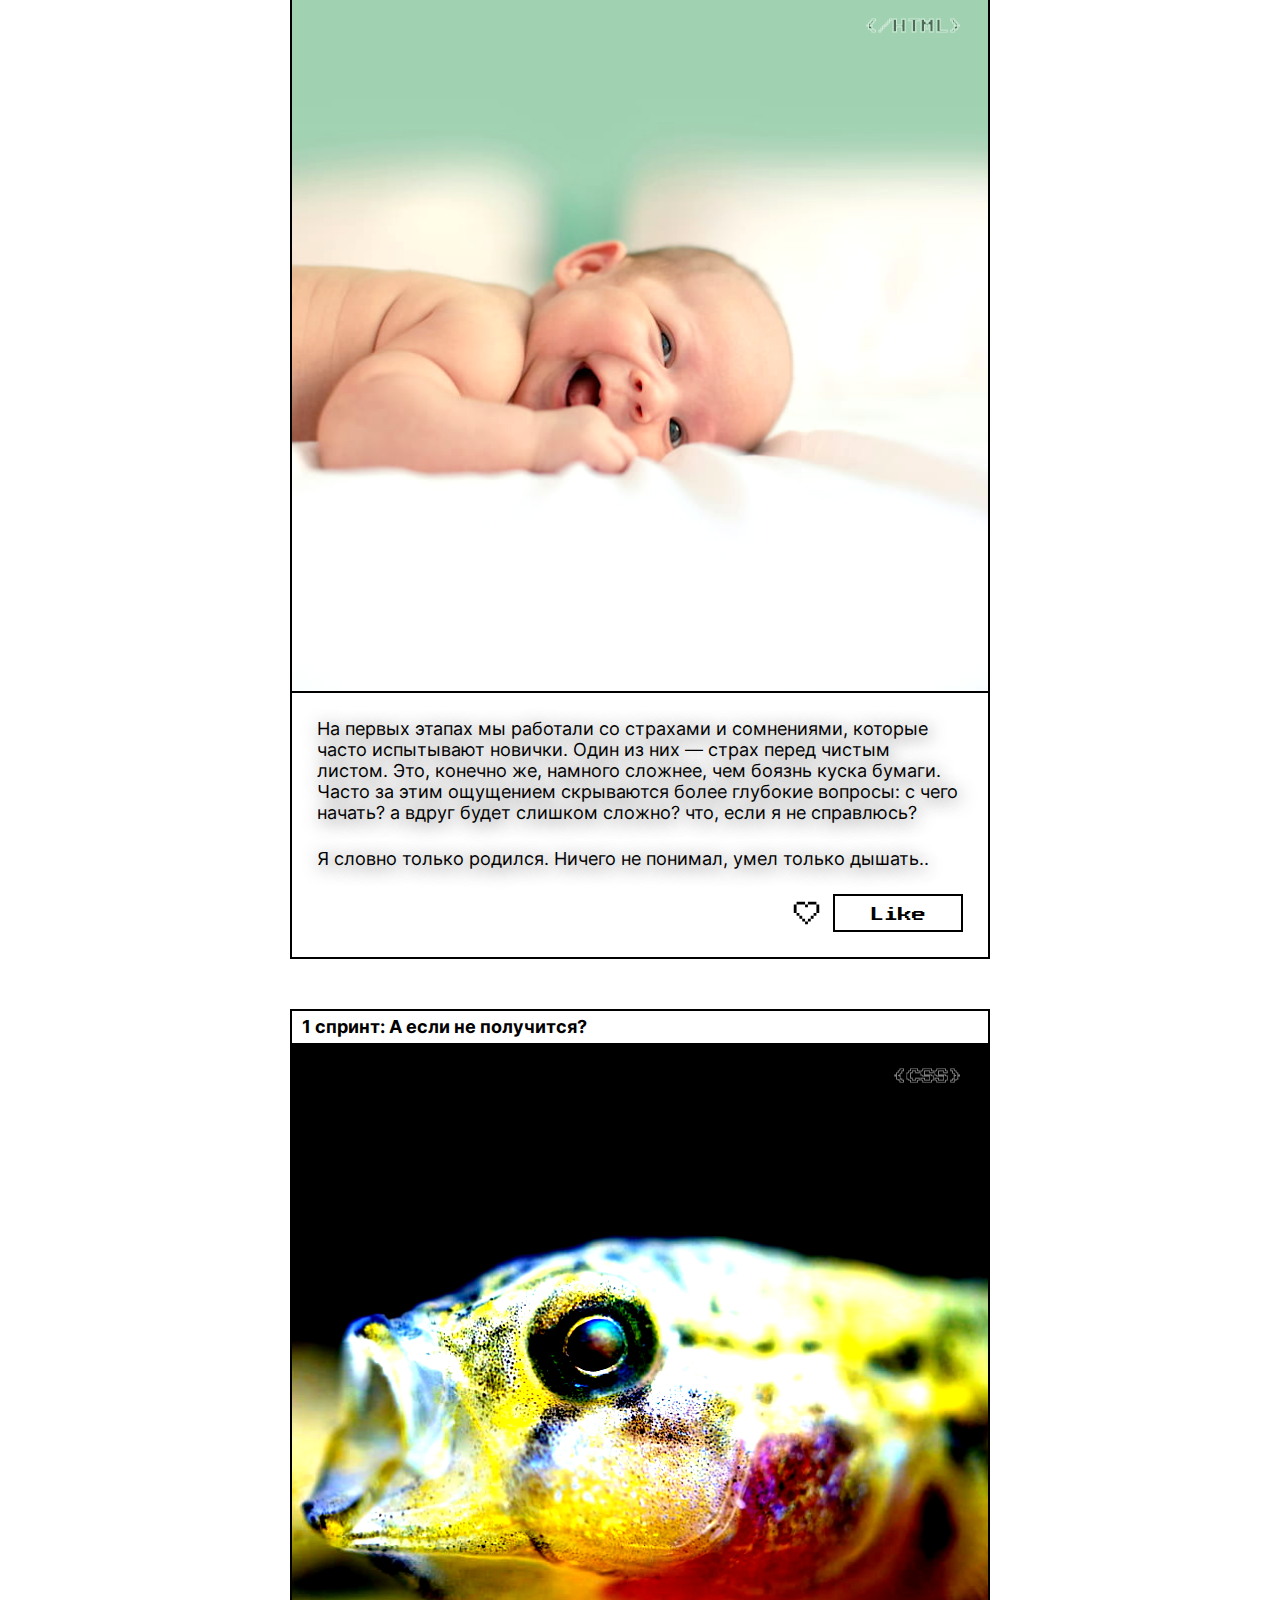
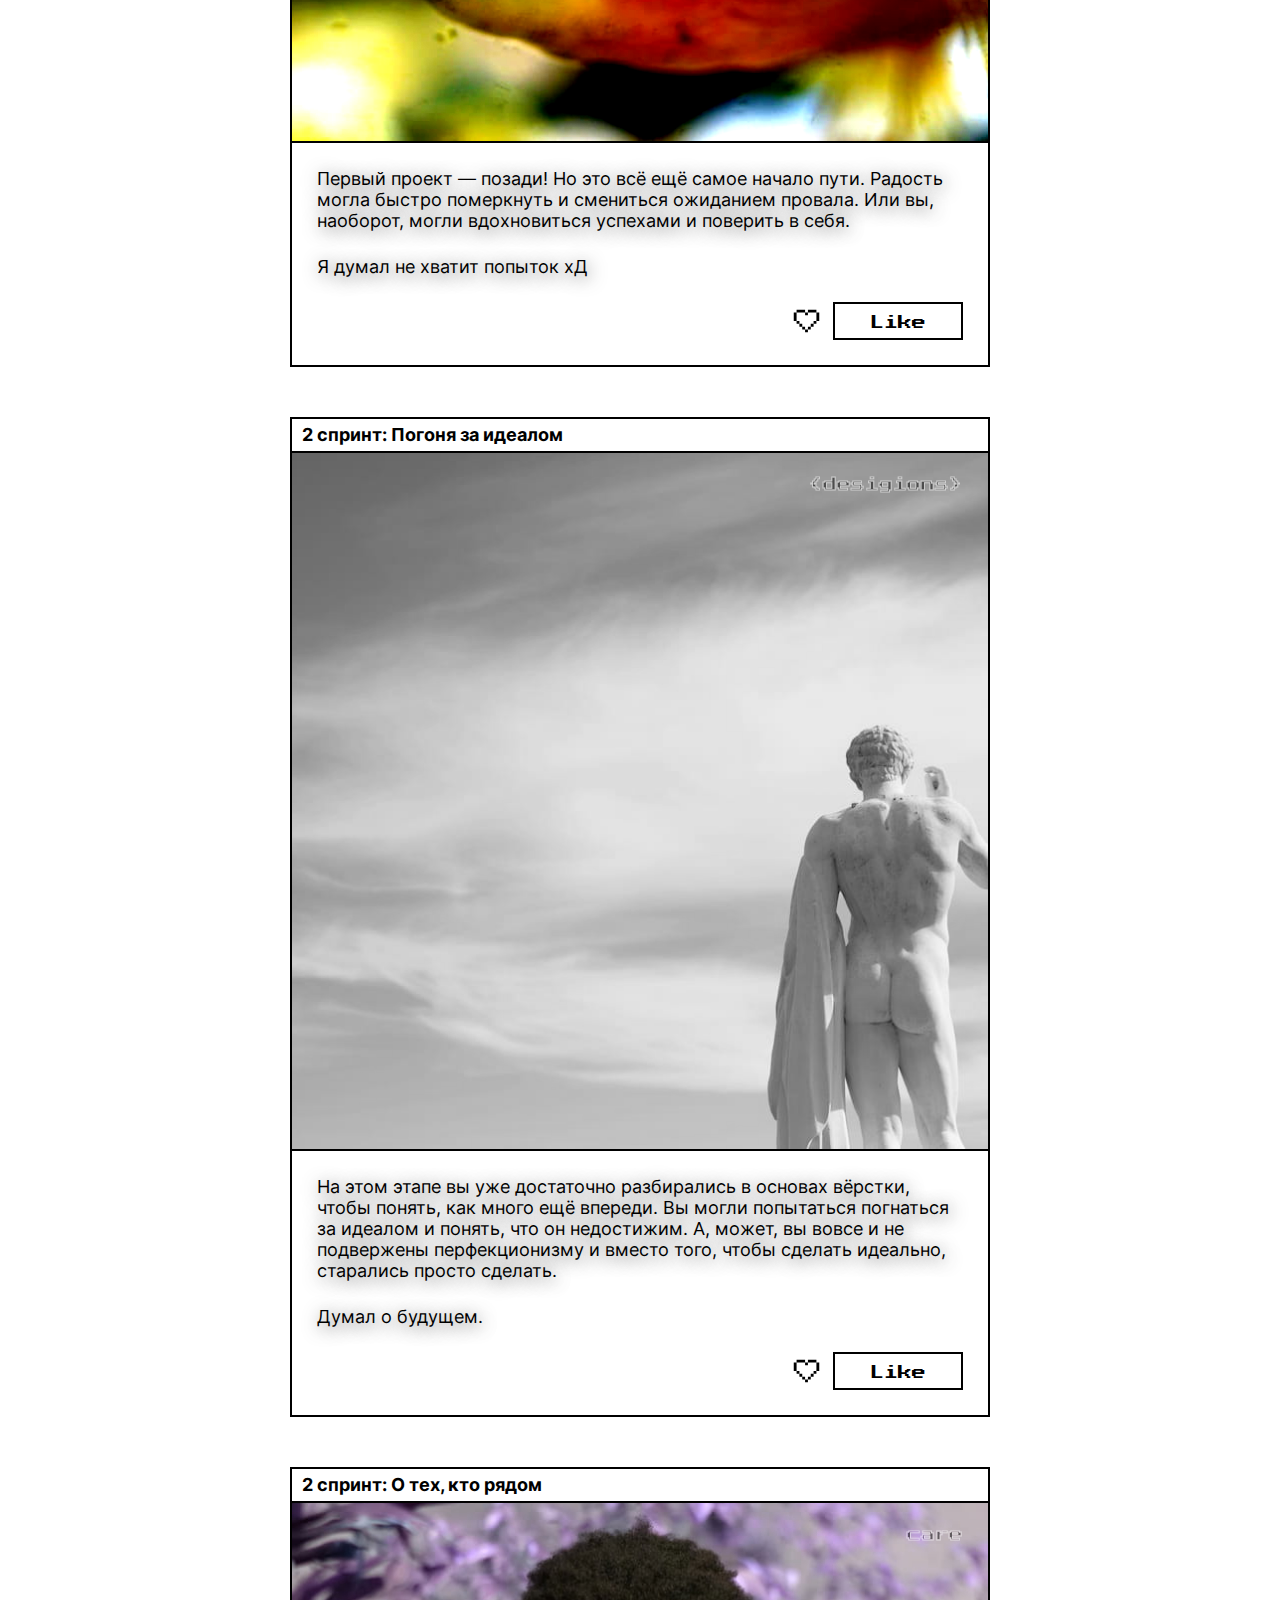
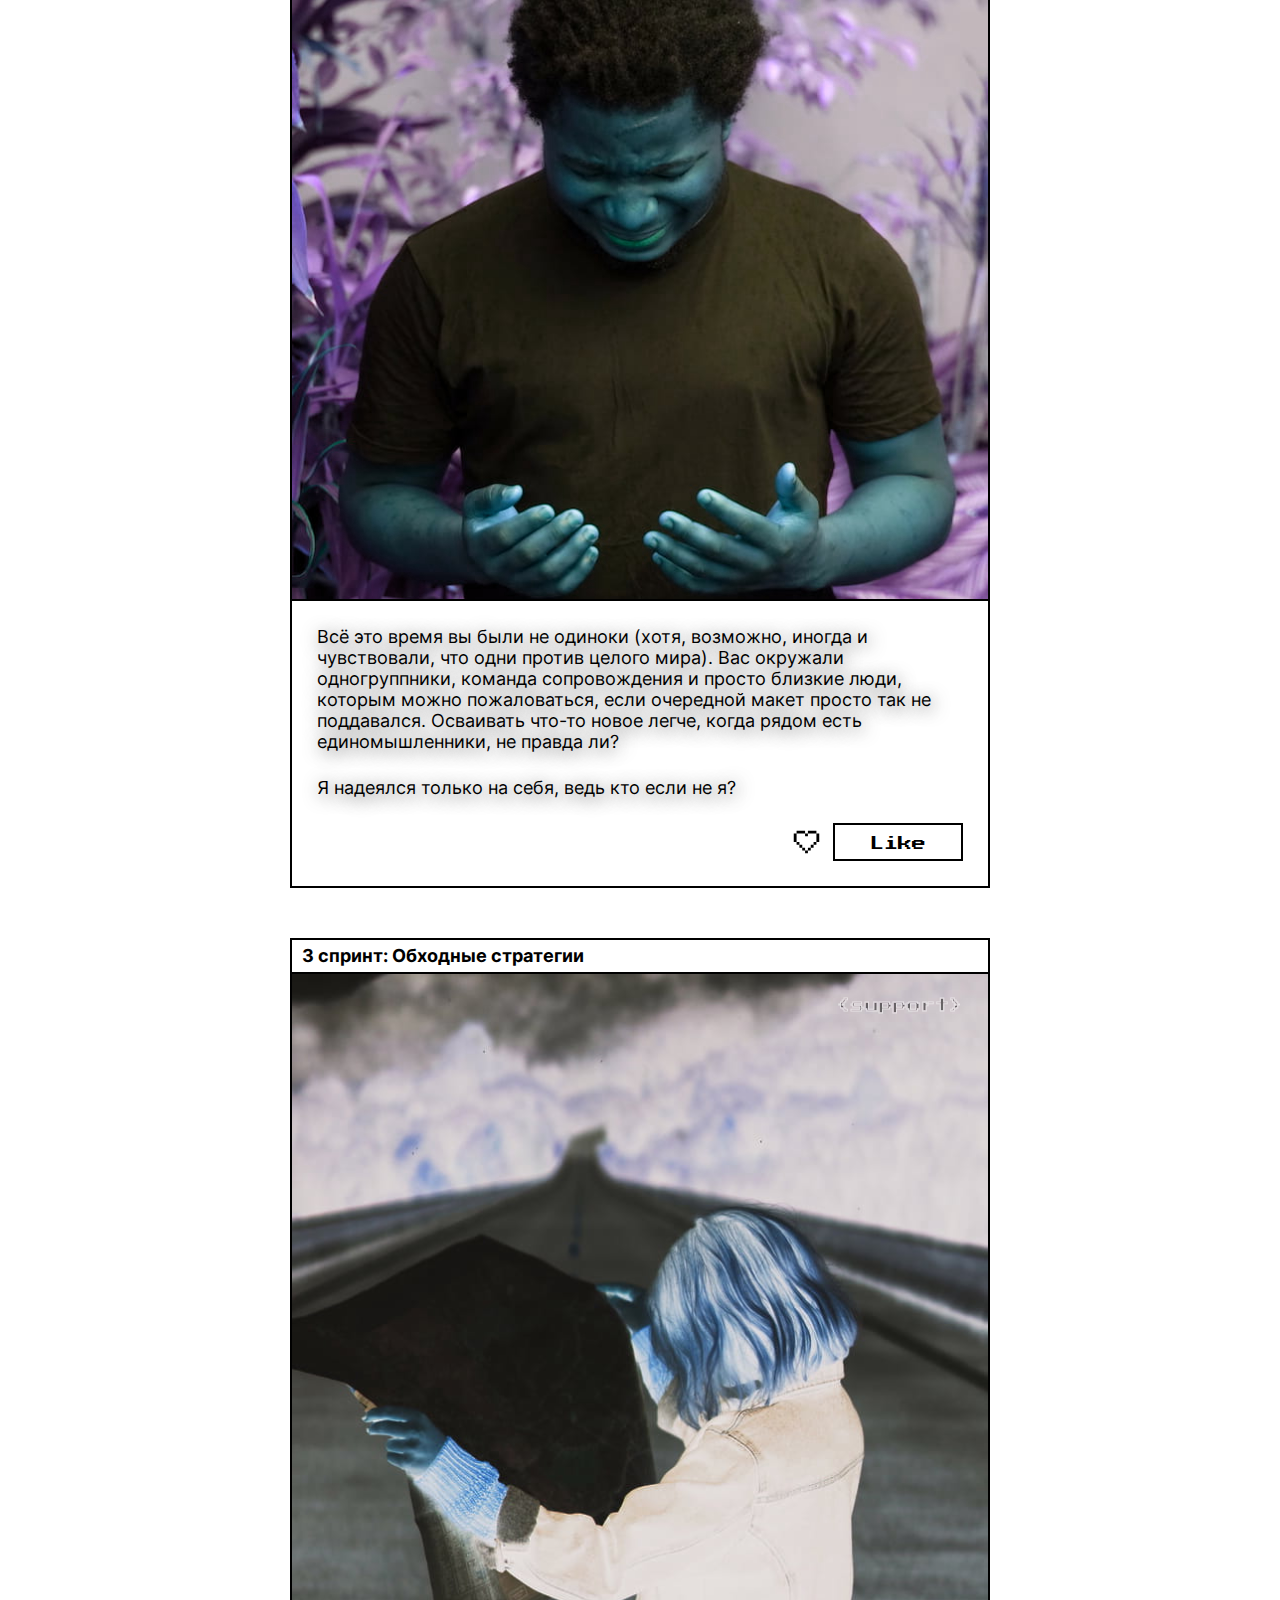
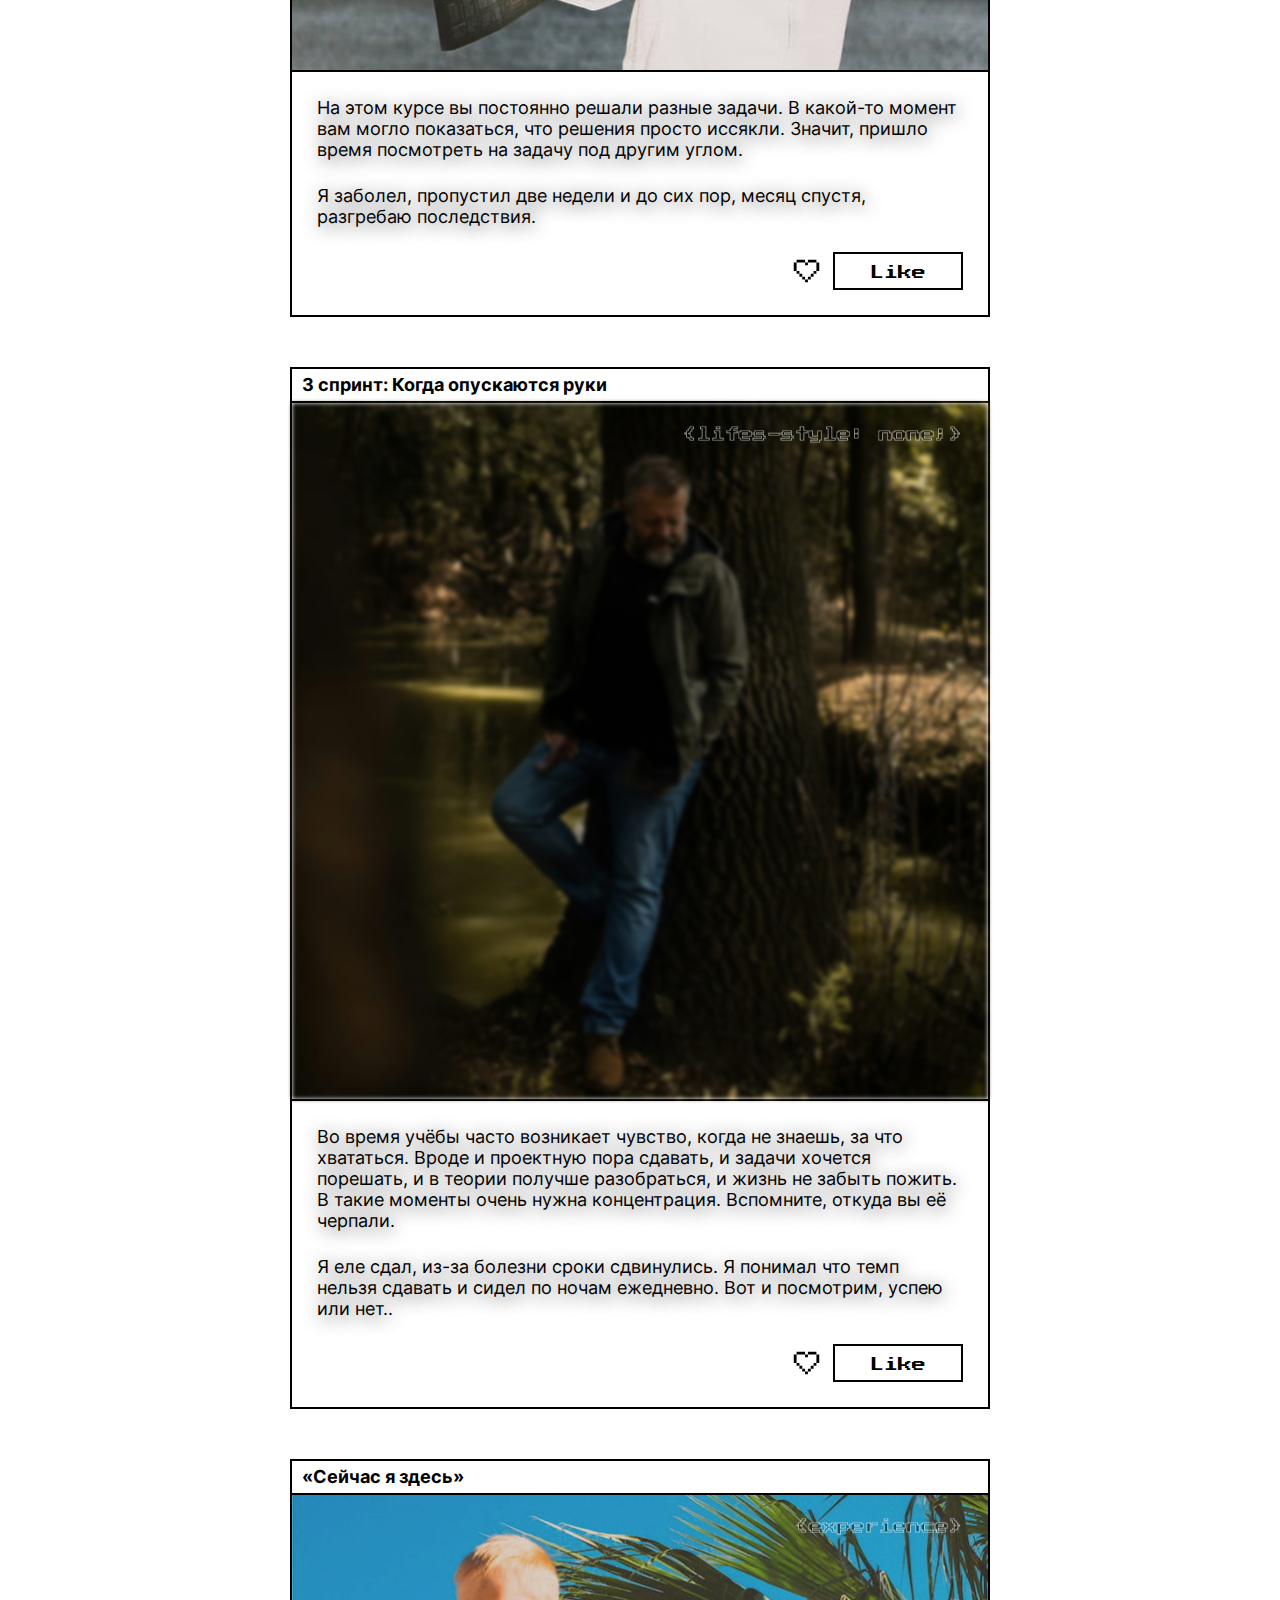
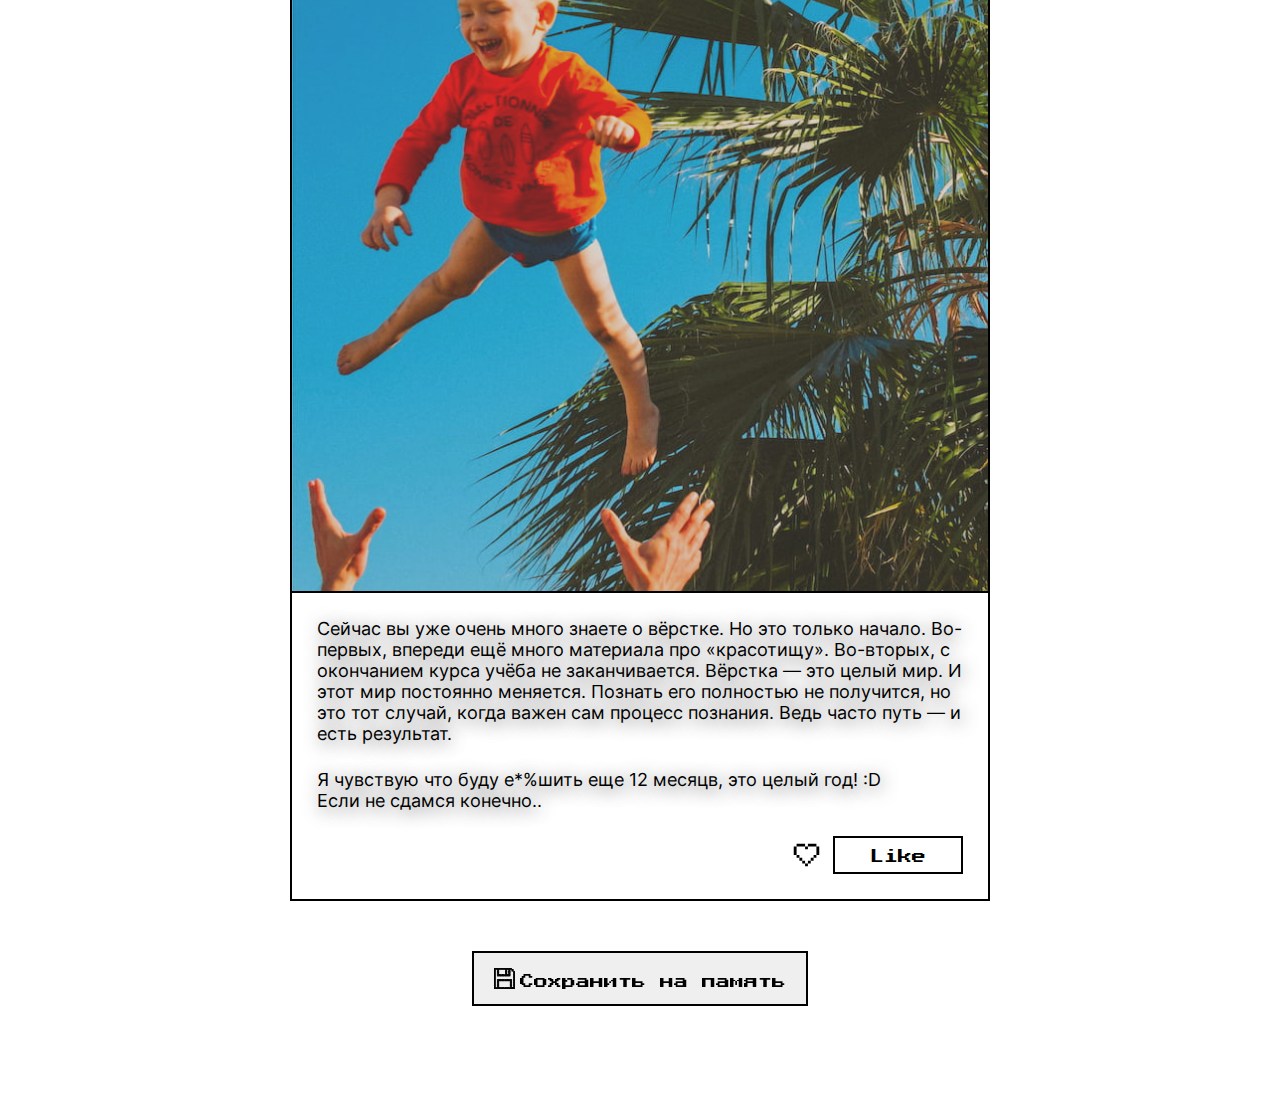
==== commit d06bd28f: "6 attempt" ====
--- a/index.html
+++ b/index.html
@@ -33,7 +33,7 @@
             Это было самое начало пути. На этом этапе важно было проникнуться основами и настроиться на учёбу. И,
             возможно, подумать, как новые знания могут повлиять на ваше будущее.
           </p>
-          <p>Место для ваших воспоминаний о начале обучения.</p>
+          <p>Было весело. Я сделал первы шаг.</p>
           <div class="card__action">
             <button class="card__icon-button">
               <svg
@@ -90,7 +90,7 @@
             перед чистым листом. Это, конечно же, намного сложнее, чем боязнь куска бумаги. Часто за этим ощущением
             скрываются более глубокие вопросы: с чего начать? а вдруг будет слишком сложно? что, если я не справлюсь?
           </p>
-          <p>Место для ваших воспоминаний о начале первого спринта.</p>
+          <p>Я словно только родился. Ничего не понимал, умел только дышать..</p>
           <div class="card__action">
             <button class="card__icon-button">
               <svg
@@ -147,7 +147,7 @@
             Первый проект — позади! Но это всё ещё самое начало пути. Радость могла быстро померкнуть и смениться
             ожиданием провала. Или вы, наоборот, могли вдохновиться успехами и поверить в себя.
           </p>
-          <p>Место для ваших воспоминаний об окончании первого спринта.</p>
+          <p>Я думал не хватит попыток хД</p>
           <div class="card__action">
             <button class="card__icon-button">
               <svg
@@ -204,7 +204,7 @@
             попытаться погнаться за идеалом и понять, что он недостижим. А, может, вы вовсе и не подвержены
             перфекционизму и вместо того, чтобы сделать идеально, старались просто сделать.
           </p>
-          <p>Место для ваших воспоминаний о начале второго спринта.</p>
+          <p>Думал о будущем.</p>
           <div class="card__action">
             <button class="card__icon-button">
               <svg
@@ -262,7 +262,7 @@
             очередной макет просто так не поддавался. Осваивать что-то новое легче, когда рядом есть единомышленники, не
             правда ли?
           </p>
-          <p>Место для ваших воспоминаний об окончании второго спринта.</p>
+          <p>Я надеялся только на себя, ведь кто если не я?</p>
           <div class="card__action">
             <button class="card__icon-button">
               <svg
@@ -318,7 +318,7 @@
             На этом курсе вы постоянно решали разные задачи. В какой-то момент вам могло показаться, что решения просто
             иссякли. Значит, пришло время посмотреть на задачу под другим углом.
           </p>
-          <p>Место для ваших воспоминаний о начале третьего спринта.</p>
+          <p>Я заболел, пропустил две недели и до сих пор, месяц спустя, разгребаю последствия.</p>
           <div class="card__action">
             <button class="card__icon-button">
               <svg
@@ -375,7 +375,7 @@
             задачи хочется порешать, и в теории получше разобраться, и жизнь не забыть пожить. В такие моменты очень
             нужна концентрация. Вспомните, откуда вы её черпали.
           </p>
-          <p>Место для ваших воспоминаний об окончании третьего спринта.</p>
+          <p>Я еле сдал, из-за болезни сроки сдвинулись. Я понимал что темп нельзя сдавать и сидел по ночам ежедневно. Вот и посмотрим, успею или нет..</p>
           <div class="card__action">
             <button class="card__icon-button">
               <svg
@@ -433,7 +433,7 @@
             постоянно меняется. Познать его полностью не получится, но это тот случай, когда важен сам процесс познания.
             Ведь часто путь — и есть результат.
           </p>
-          <p>Место, чтобы остановиться, подумать и написать, что вы чувствуете в этой точке пути.</p>
+          <p>Я чувствую что буду е*%шить еще 12 месяцв, это целый год! :D</br>Если не сдамся конечно..</p>
           <div class="card__action">
             <button class="card__icon-button">
               <svg
--- a/fonts/fonts.css
+++ b/fonts/fonts.css
@@ -1,11 +1,11 @@
 /* В этом файле вы импортируете все шрифты для сайта. Один из них вариативный и требует особенной настройки */
 @font-face {
-  font-display: swap;
   font-family: "Inter";
   src: local("Inter-Variable"), url("../fonts/Inter-Variable.woff2") format("woff2 supports variations"),
     url("../fonts/Inter-Variable.woff2") format("woff2-variations");
-  font-weight: 400, 785;
-  font-variation-settings: "wght" 400;
+  font-weight: 400 785;
+  font-variation-settings: "wght" var(--font-weight, 400);
+  font-display: swap;
 }
 
 @font-face {
--- a/styles/variables.css
+++ b/styles/variables.css
@@ -3,13 +3,19 @@
   /** Шрифты **/
   --main-font: "Inter";
   --accent-font: "PressStart2P";
-  --card-title-weight: "wght" 700;
-  --card-text-weight: "wght" 400;
+  --card-title-weight: 700;
+  --card-text-weight: 400;
   --card-label-out-color: #fff;
   --contour: #000;
   --heart-accent: #ff0000;
-  --background-pattern: url("../images/bg-pattern.png"),
+  --background-pattern: repeating-linear-gradient(to right, #d3d3d3 0px 2px, transparent 2px 4px),
+    repeating-linear-gradient(to bottom, #d3d3d3 0px 2px, transparent 2px 4px),
+    linear-gradient(to bottom, #e7e7e7 0.01%, #1a1a1a 100%);
+}
+
+/**
+--background-pattern: url("../images/bg-pattern.png"),
     repeating-linear-gradient(to right, #d3d3d3 2px, transparent 2px),
     repeating-linear-gradient(to bottom, #d3d3d3 2px, transparent 2px),
     linear-gradient(to bottom, #e7e7e7 0.01%, #1a1a1a);
-}
+    **/
--- a/styles/style.css
+++ b/styles/style.css
@@ -14,10 +14,10 @@
   min-inline-size: 320px;
   min-block-size: 100dvb;
   font-family: var(--main-font), sans-serif;
-  font-variation-settings: var(--card-text-weight);
+  font-variation-settings: "wght" var(--card-text-weight);
   background-image: var(--background-pattern);
   background-attachment: fixed;
-  background-size: 4px;
+  background-size: cover;
 }
 
 .header {
@@ -73,7 +73,7 @@
   padding: 5px 10px;
   font-family: var(--main-font);
   font-size: 18px;
-  font-variation-settings: var(--card-title-weight);
+  font-variation-settings: "wght" var(--card-title-weight);
   line-height: 22px;
   text-align: left;
   text-underline-position: from-font;
@@ -122,7 +122,7 @@
   padding: 25px;
   font-family: var(--main-font);
   font-size: 18px;
-  font-variation-settings: var(--card-text-weight);
+  font-variation-settings: "wght" var(--card-text-weight);
   line-height: 21px;
   text-align: left;
   display: flex;
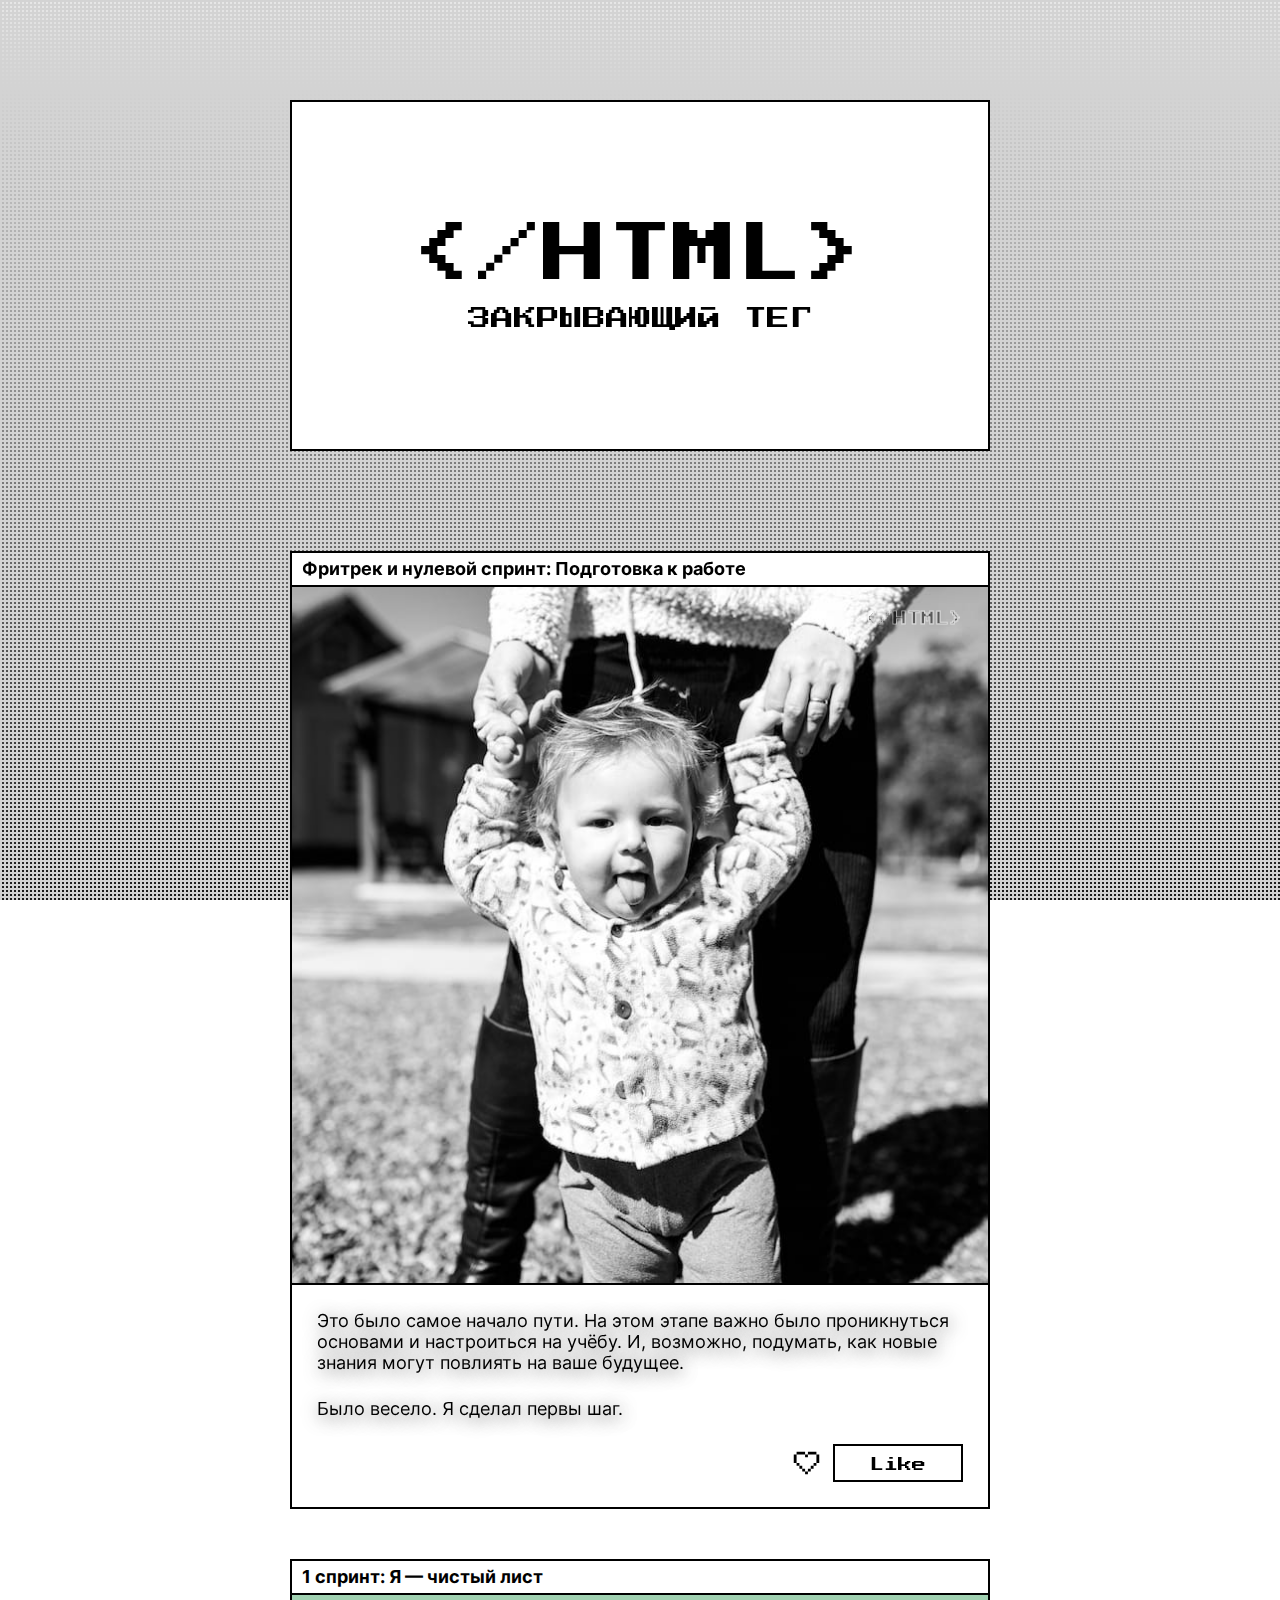
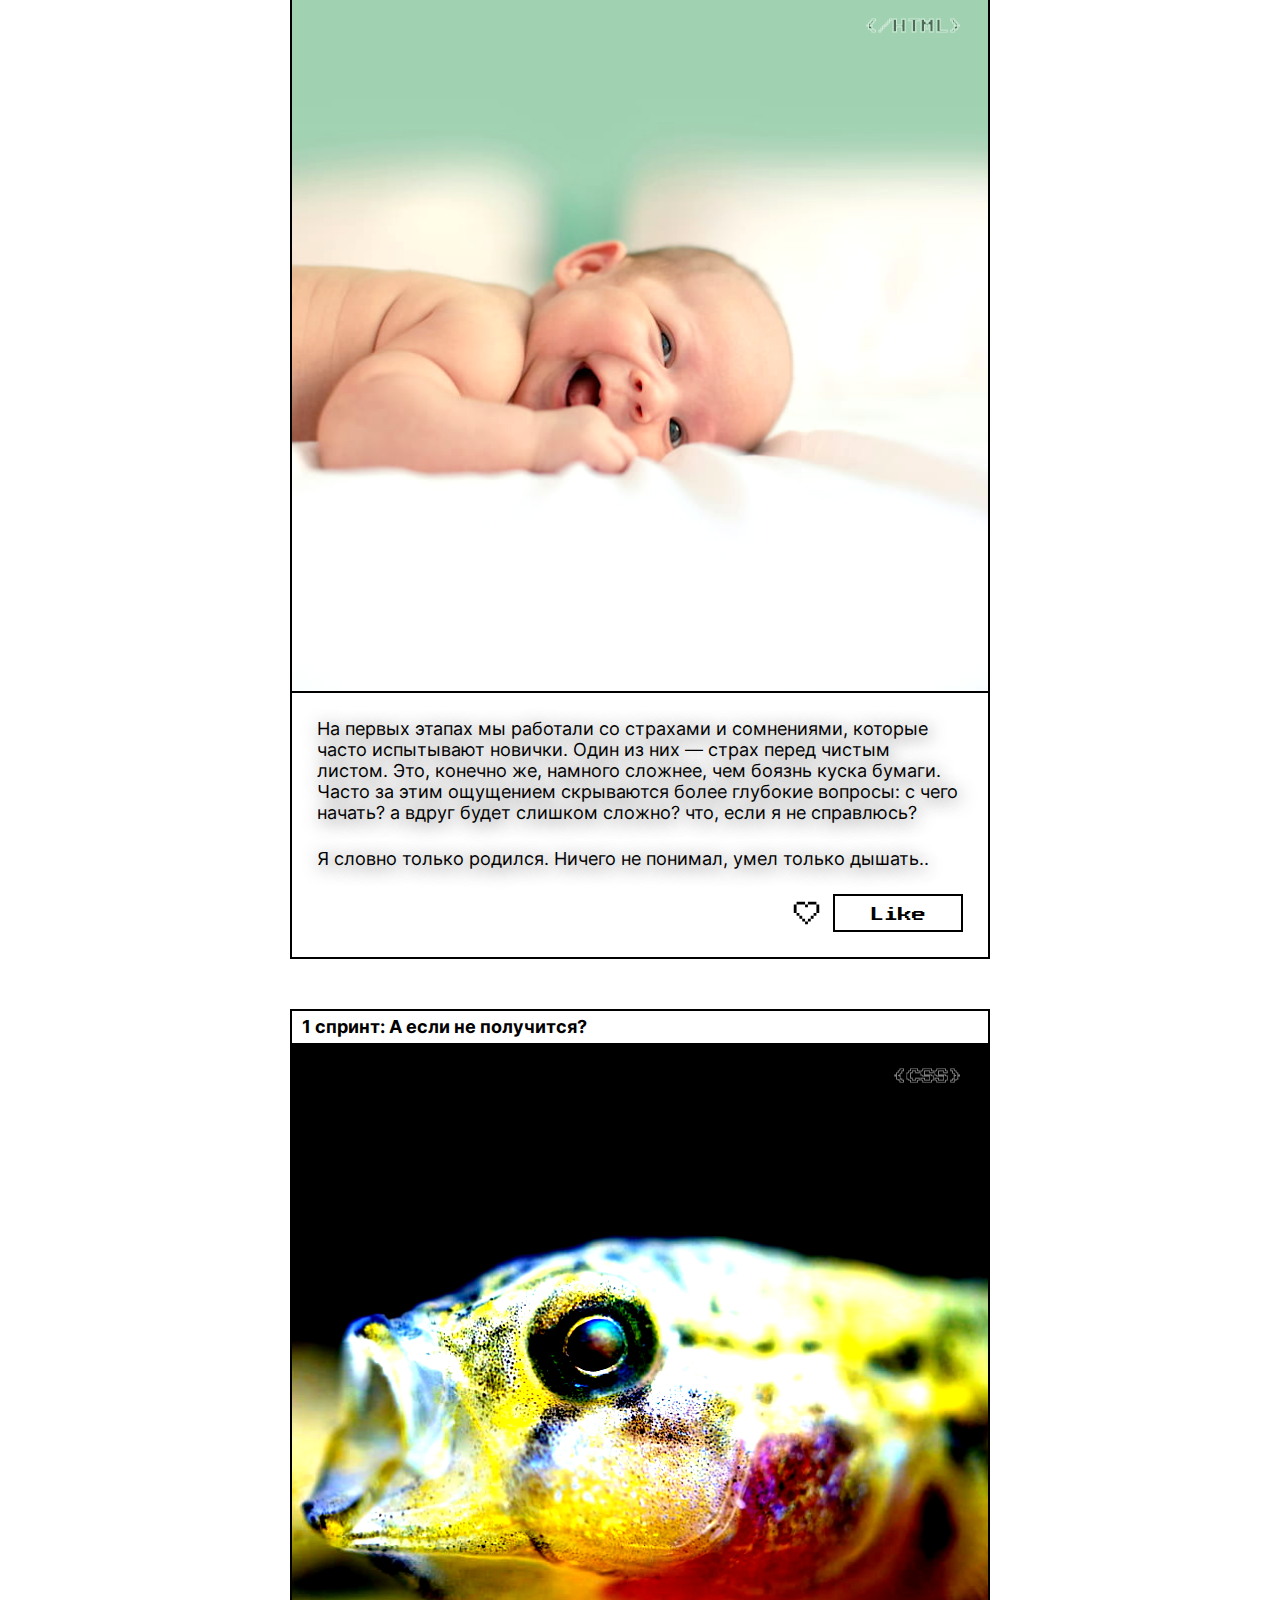
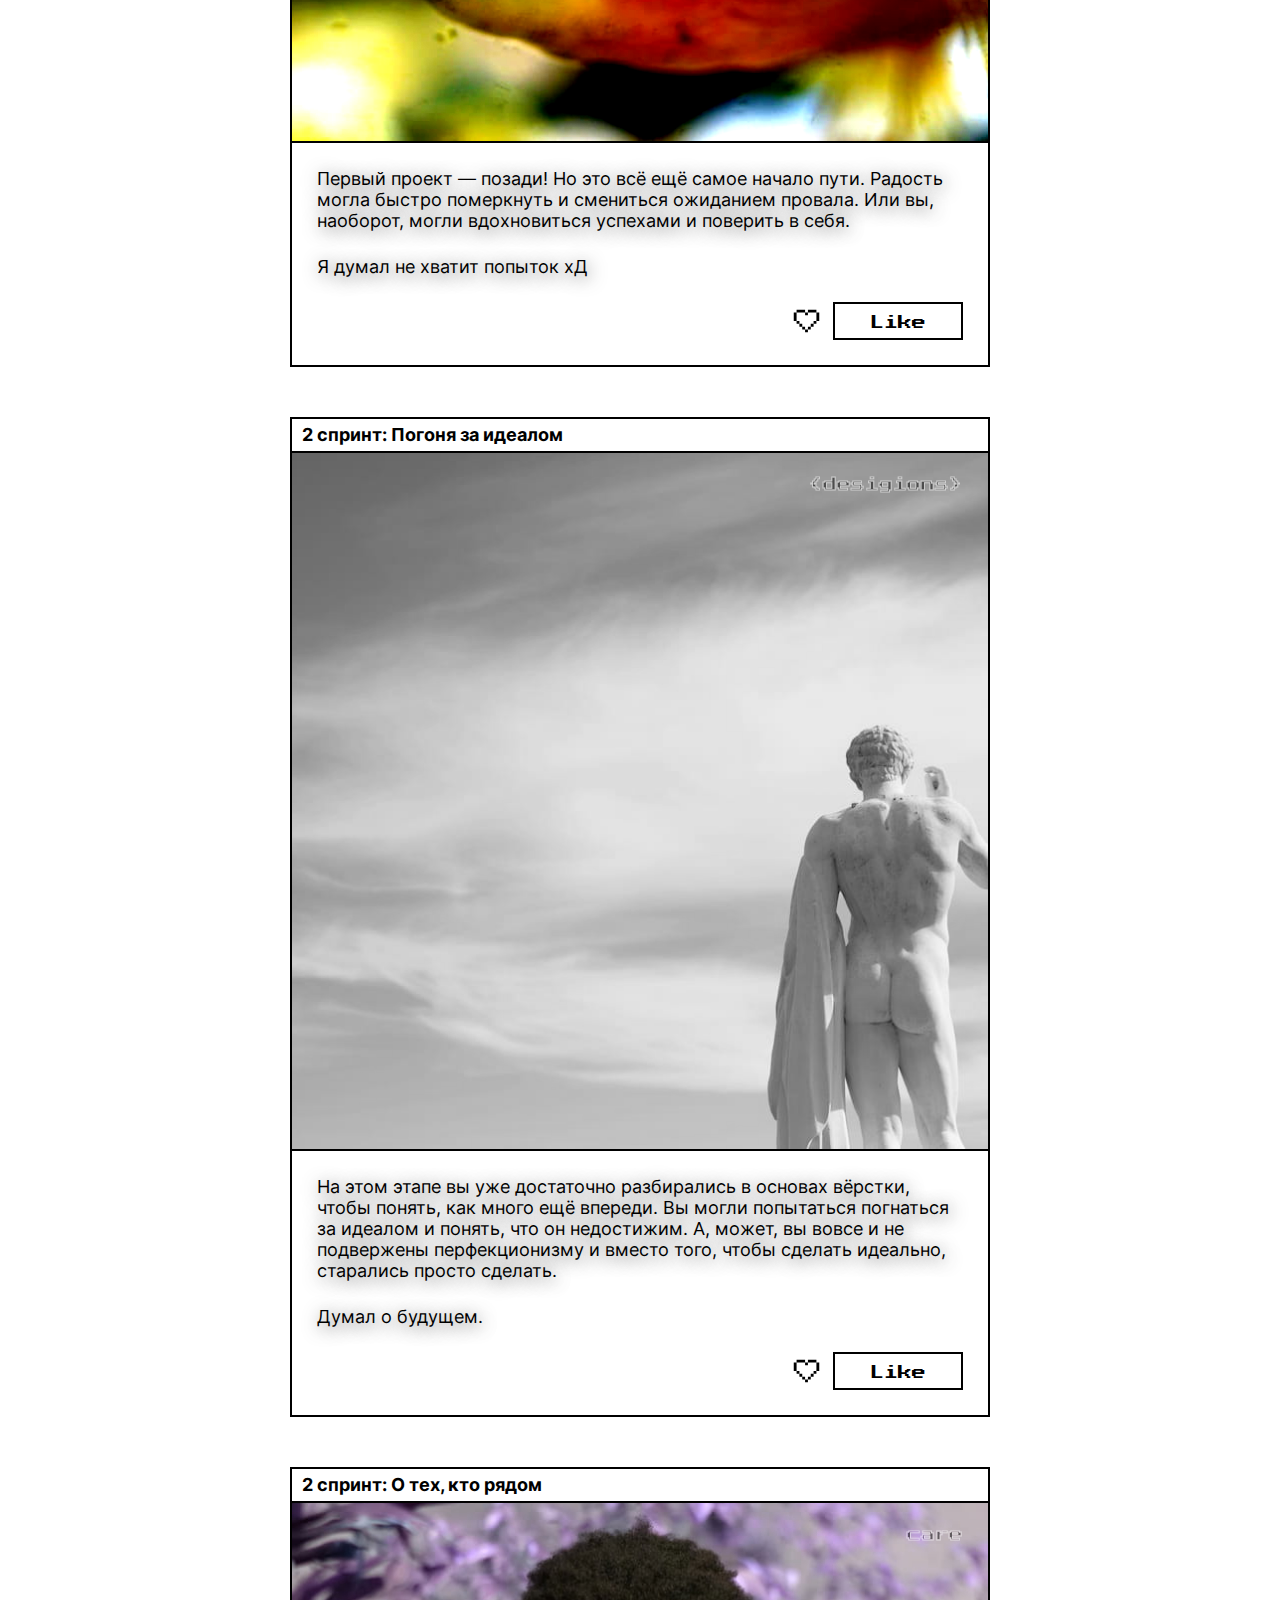
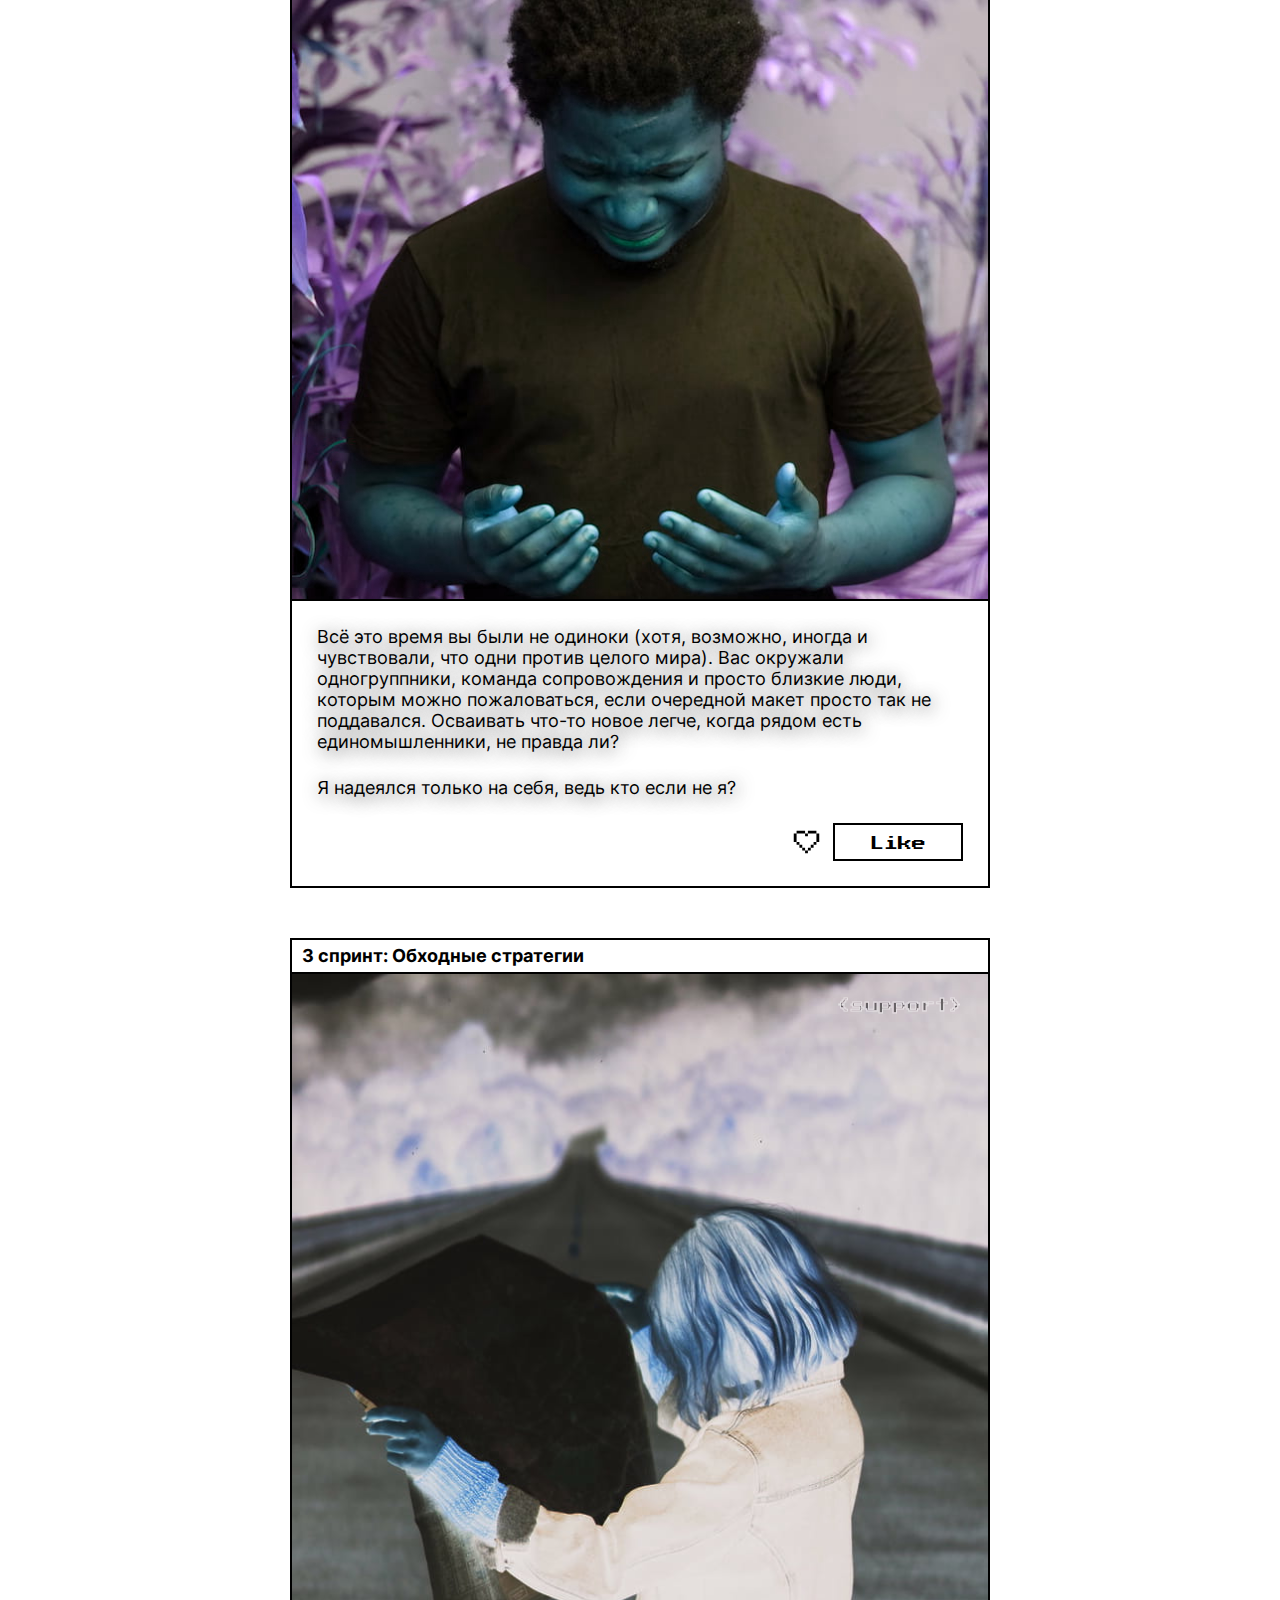
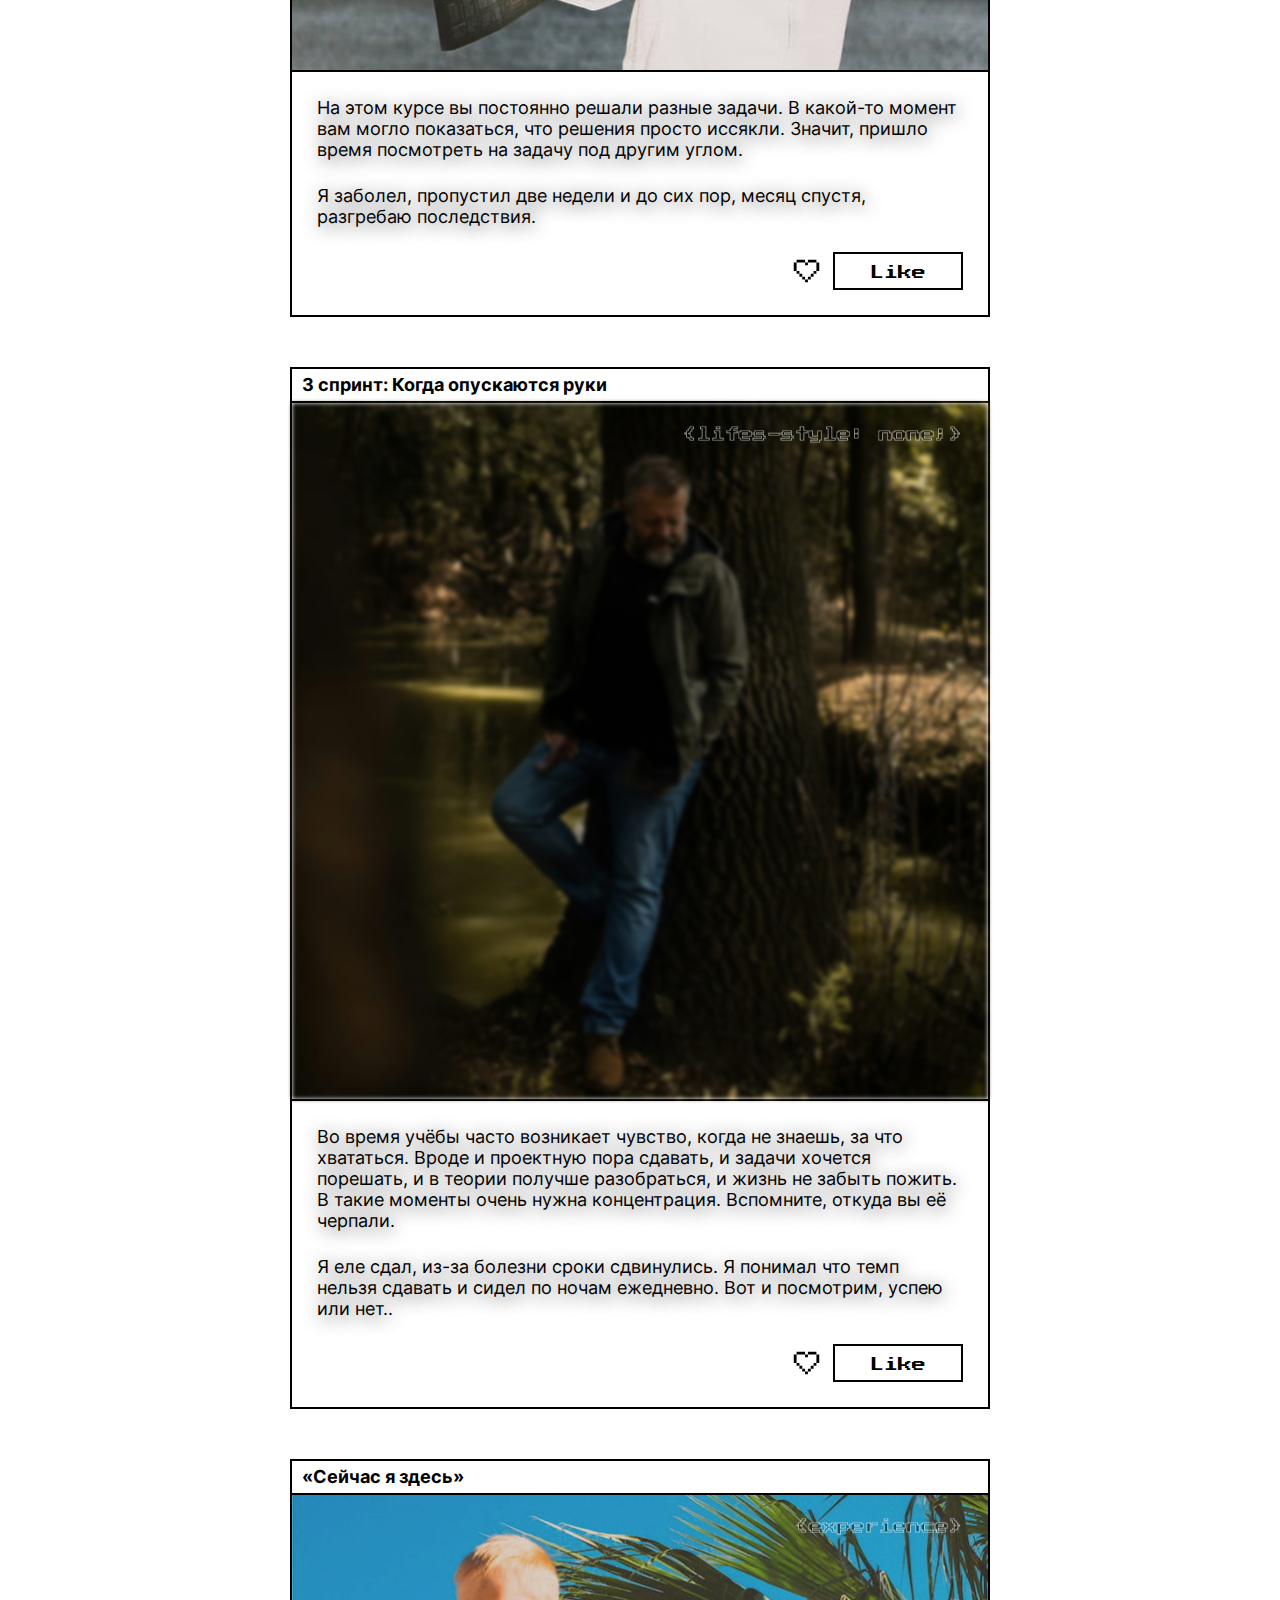
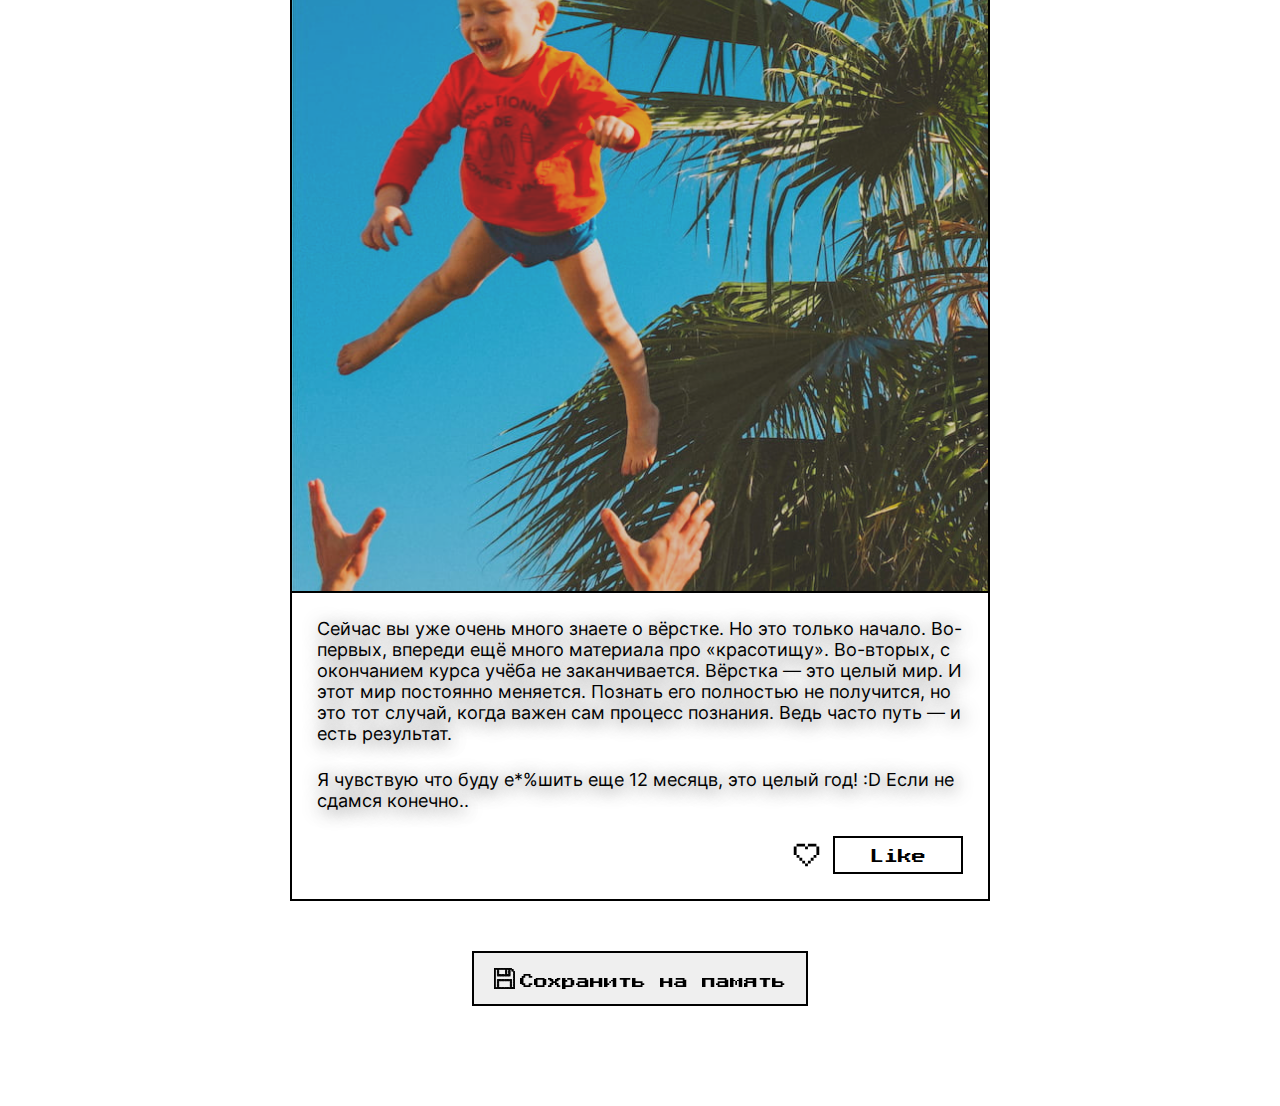
==== commit 244c5951: "8 attempt" ====
--- a/index.html
+++ b/index.html
@@ -375,7 +375,10 @@
             задачи хочется порешать, и в теории получше разобраться, и жизнь не забыть пожить. В такие моменты очень
             нужна концентрация. Вспомните, откуда вы её черпали.
           </p>
-          <p>Я еле сдал, из-за болезни сроки сдвинулись. Я понимал что темп нельзя сдавать и сидел по ночам ежедневно. Вот и посмотрим, успею или нет..</p>
+          <p>
+            Я еле сдал, из-за болезни сроки сдвинулись. Я понимал что темп нельзя сдавать и сидел по ночам ежедневно.
+            Вот и посмотрим, успею или нет..
+          </p>
           <div class="card__action">
             <button class="card__icon-button">
               <svg
@@ -433,7 +436,7 @@
             постоянно меняется. Познать его полностью не получится, но это тот случай, когда важен сам процесс познания.
             Ведь часто путь — и есть результат.
           </p>
-          <p>Я чувствую что буду е*%шить еще 12 месяцв, это целый год! :D</br>Если не сдамся конечно..</p>
+          <p>Я чувствую что буду е*%шить еще 12 месяцв, это целый год! :D Если не сдамся конечно..</p>
           <div class="card__action">
             <button class="card__icon-button">
               <svg
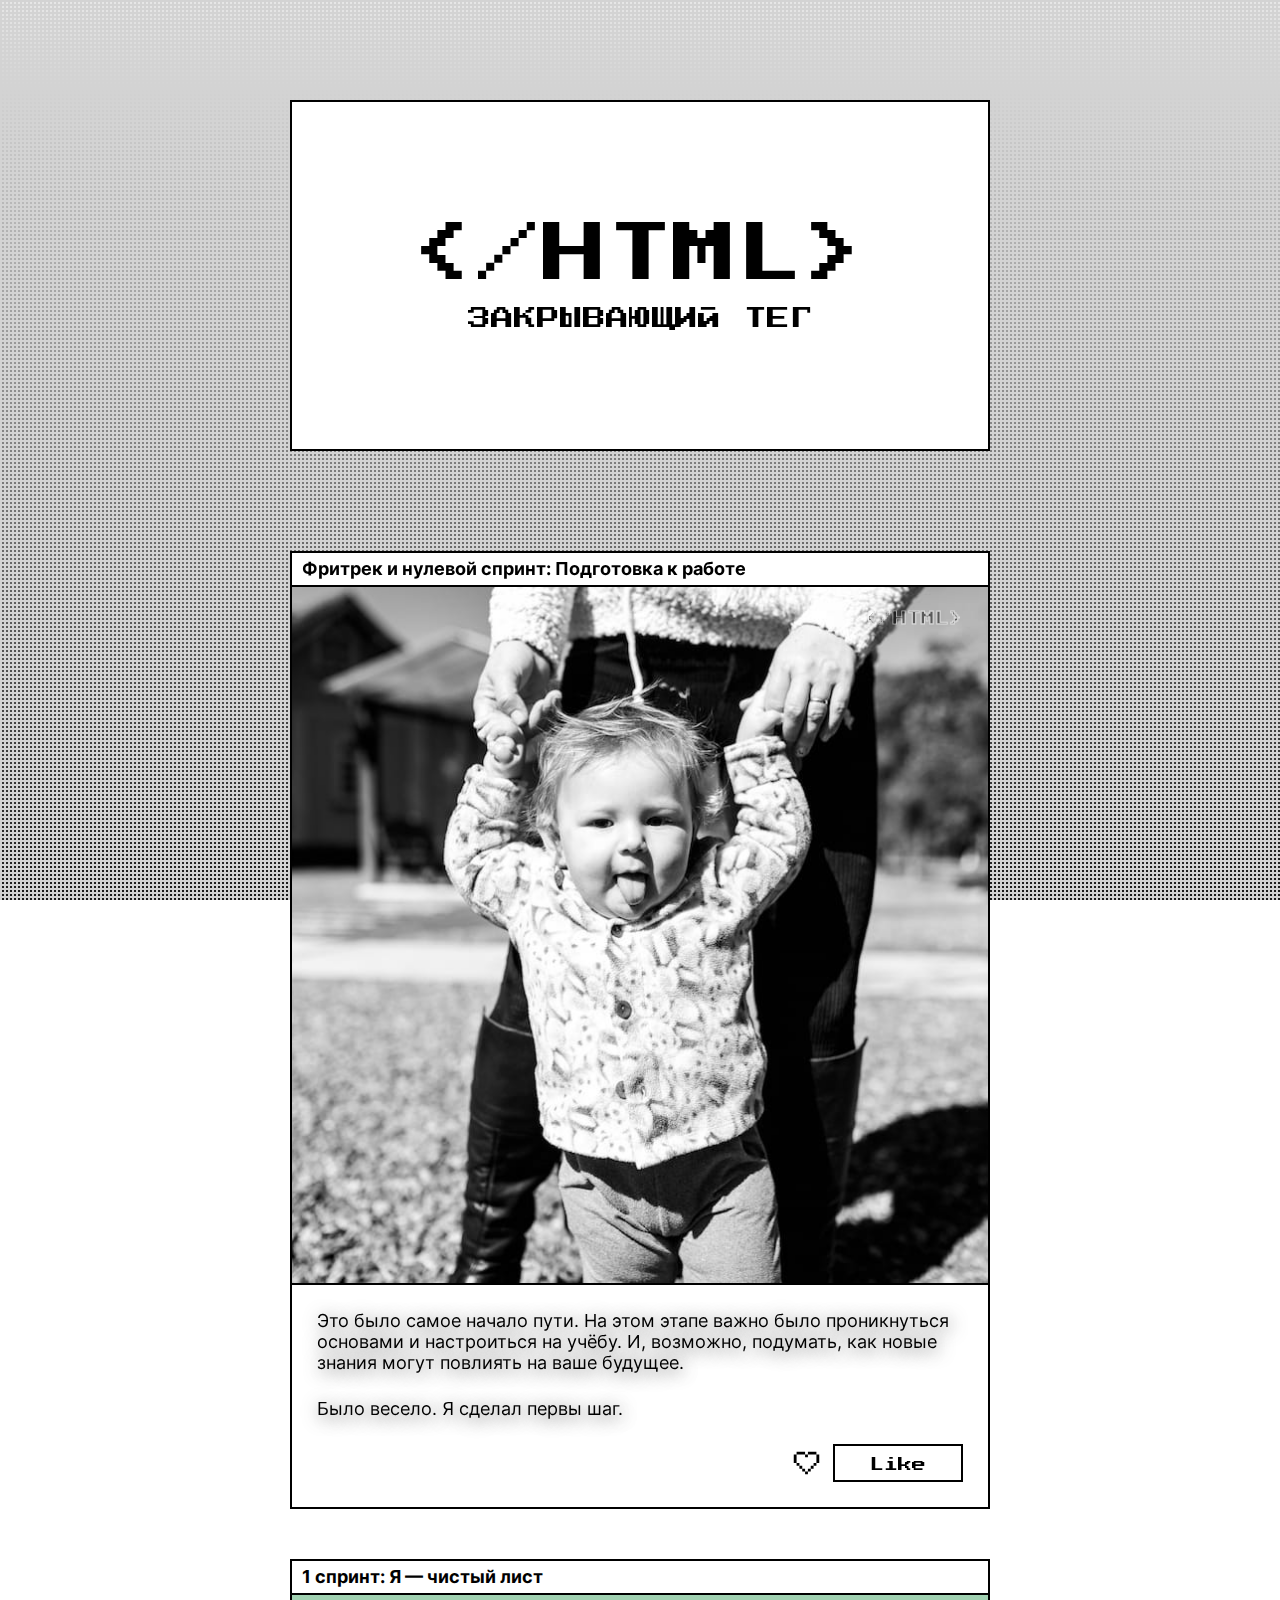
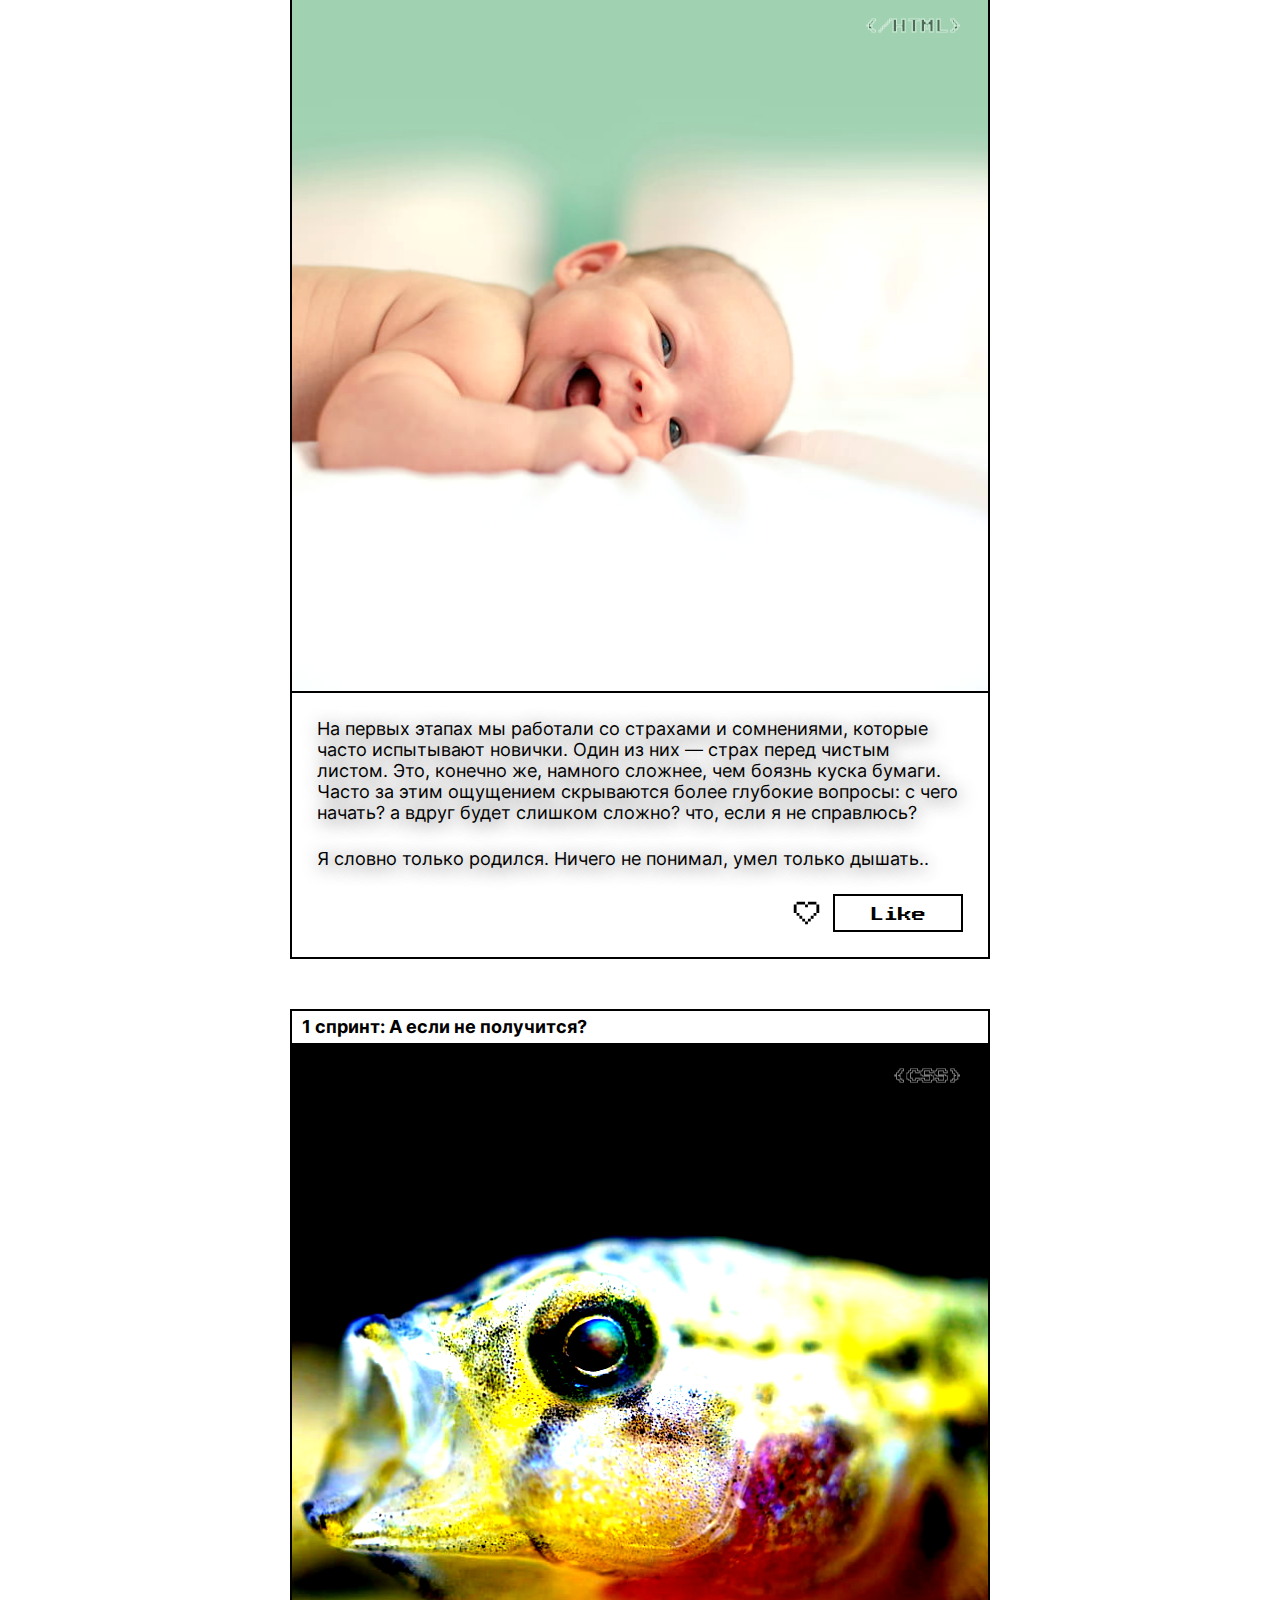
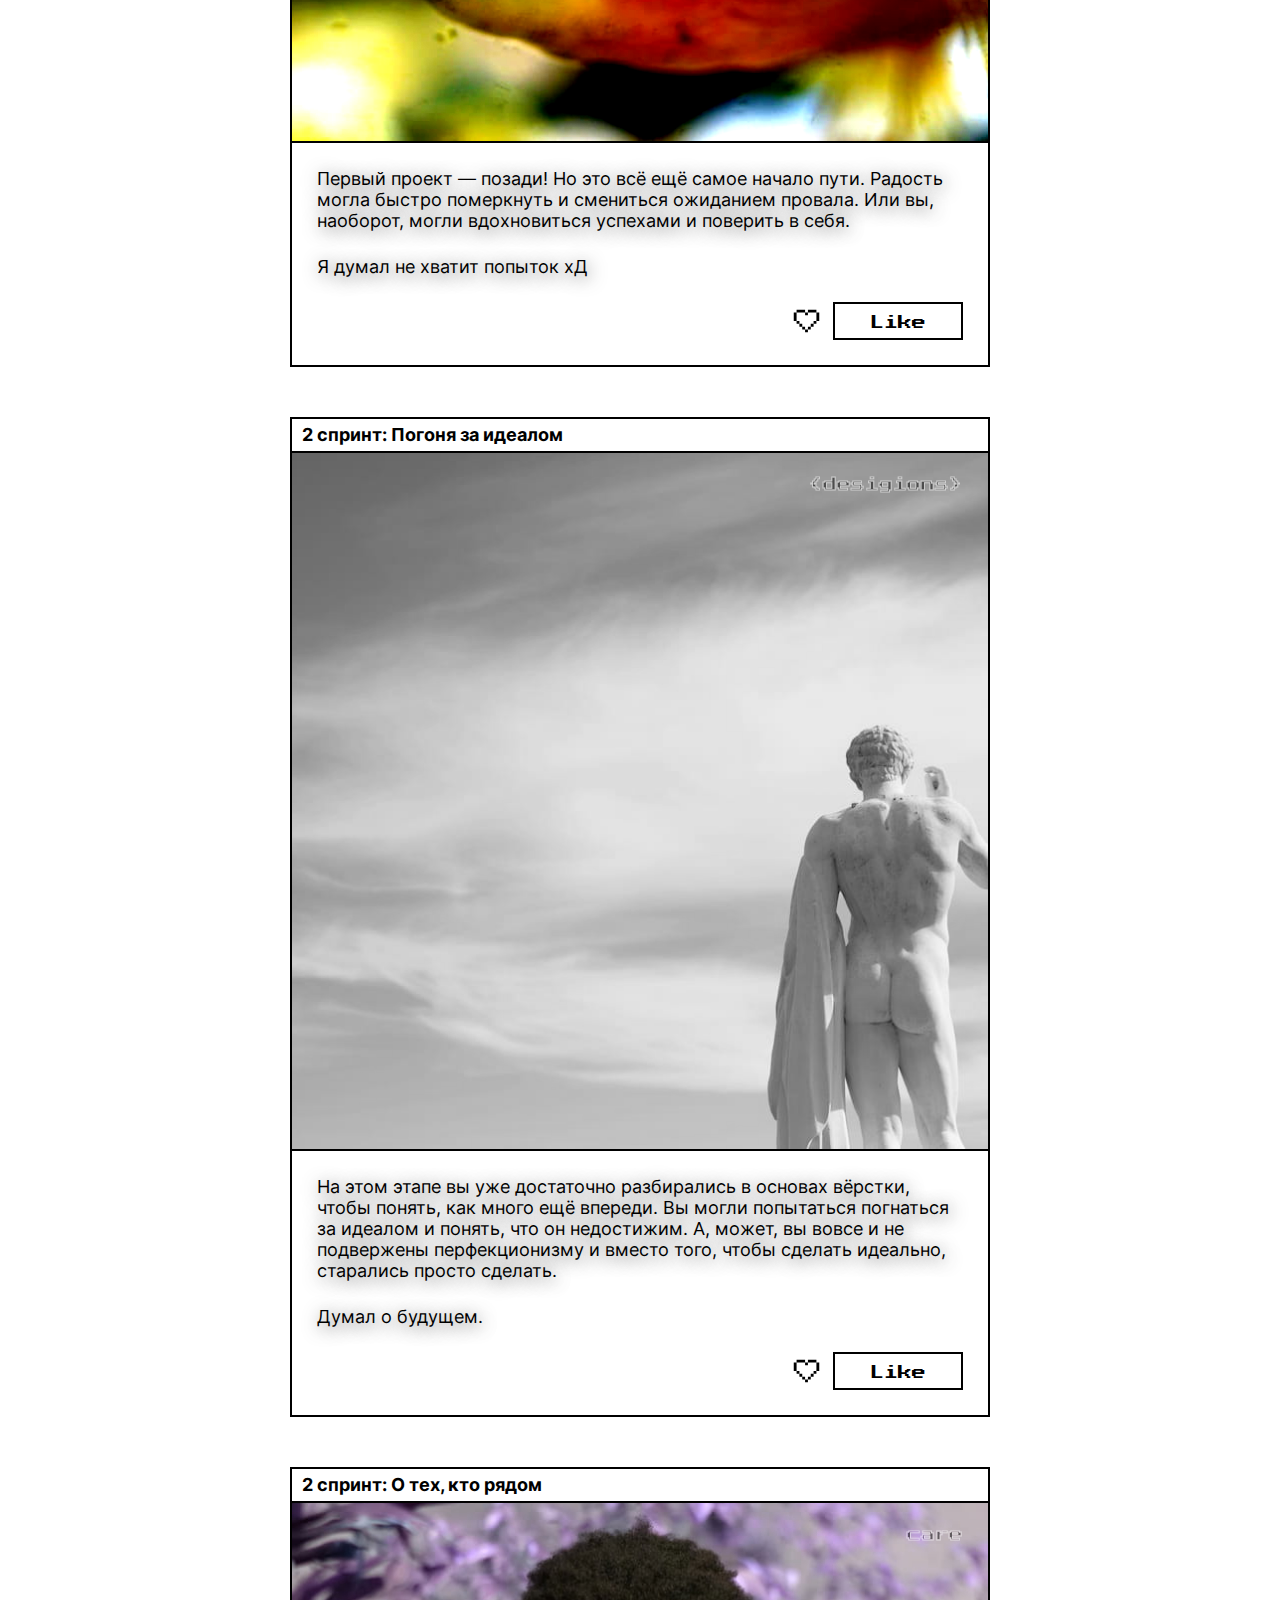
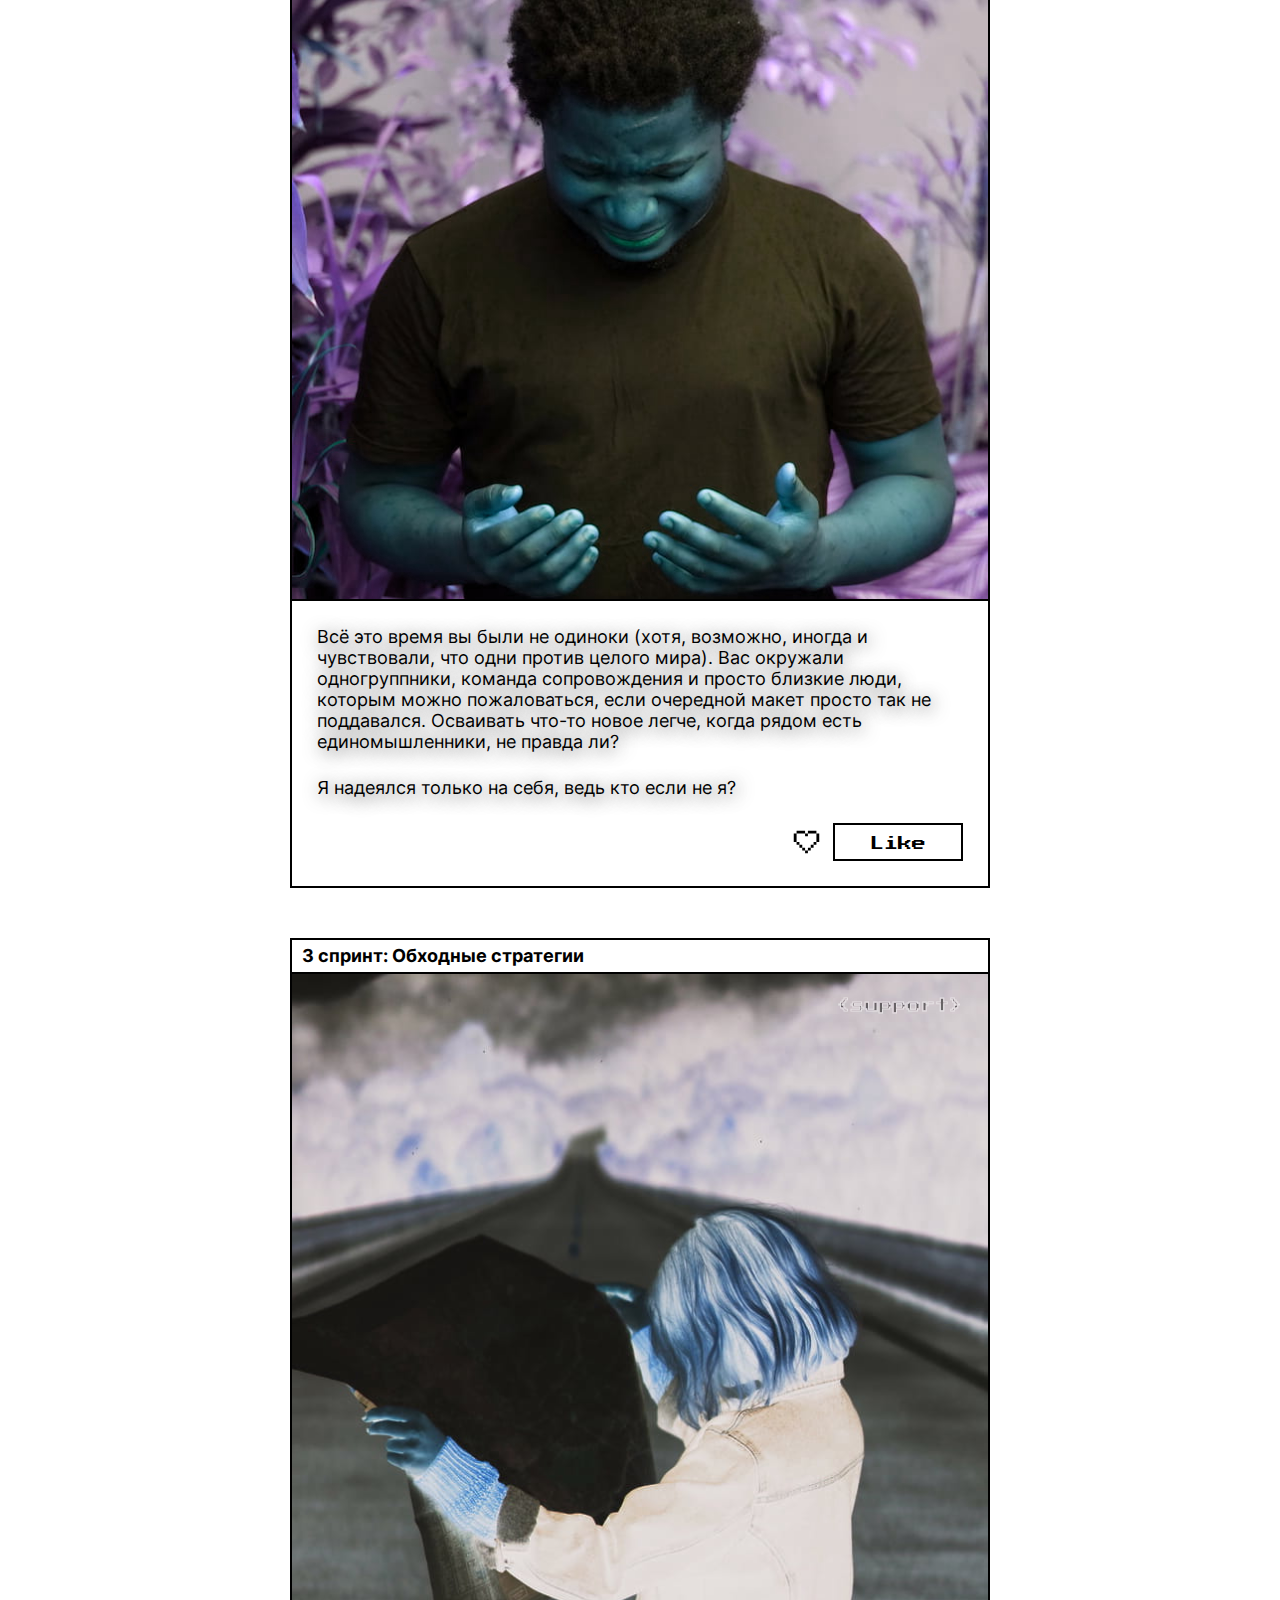
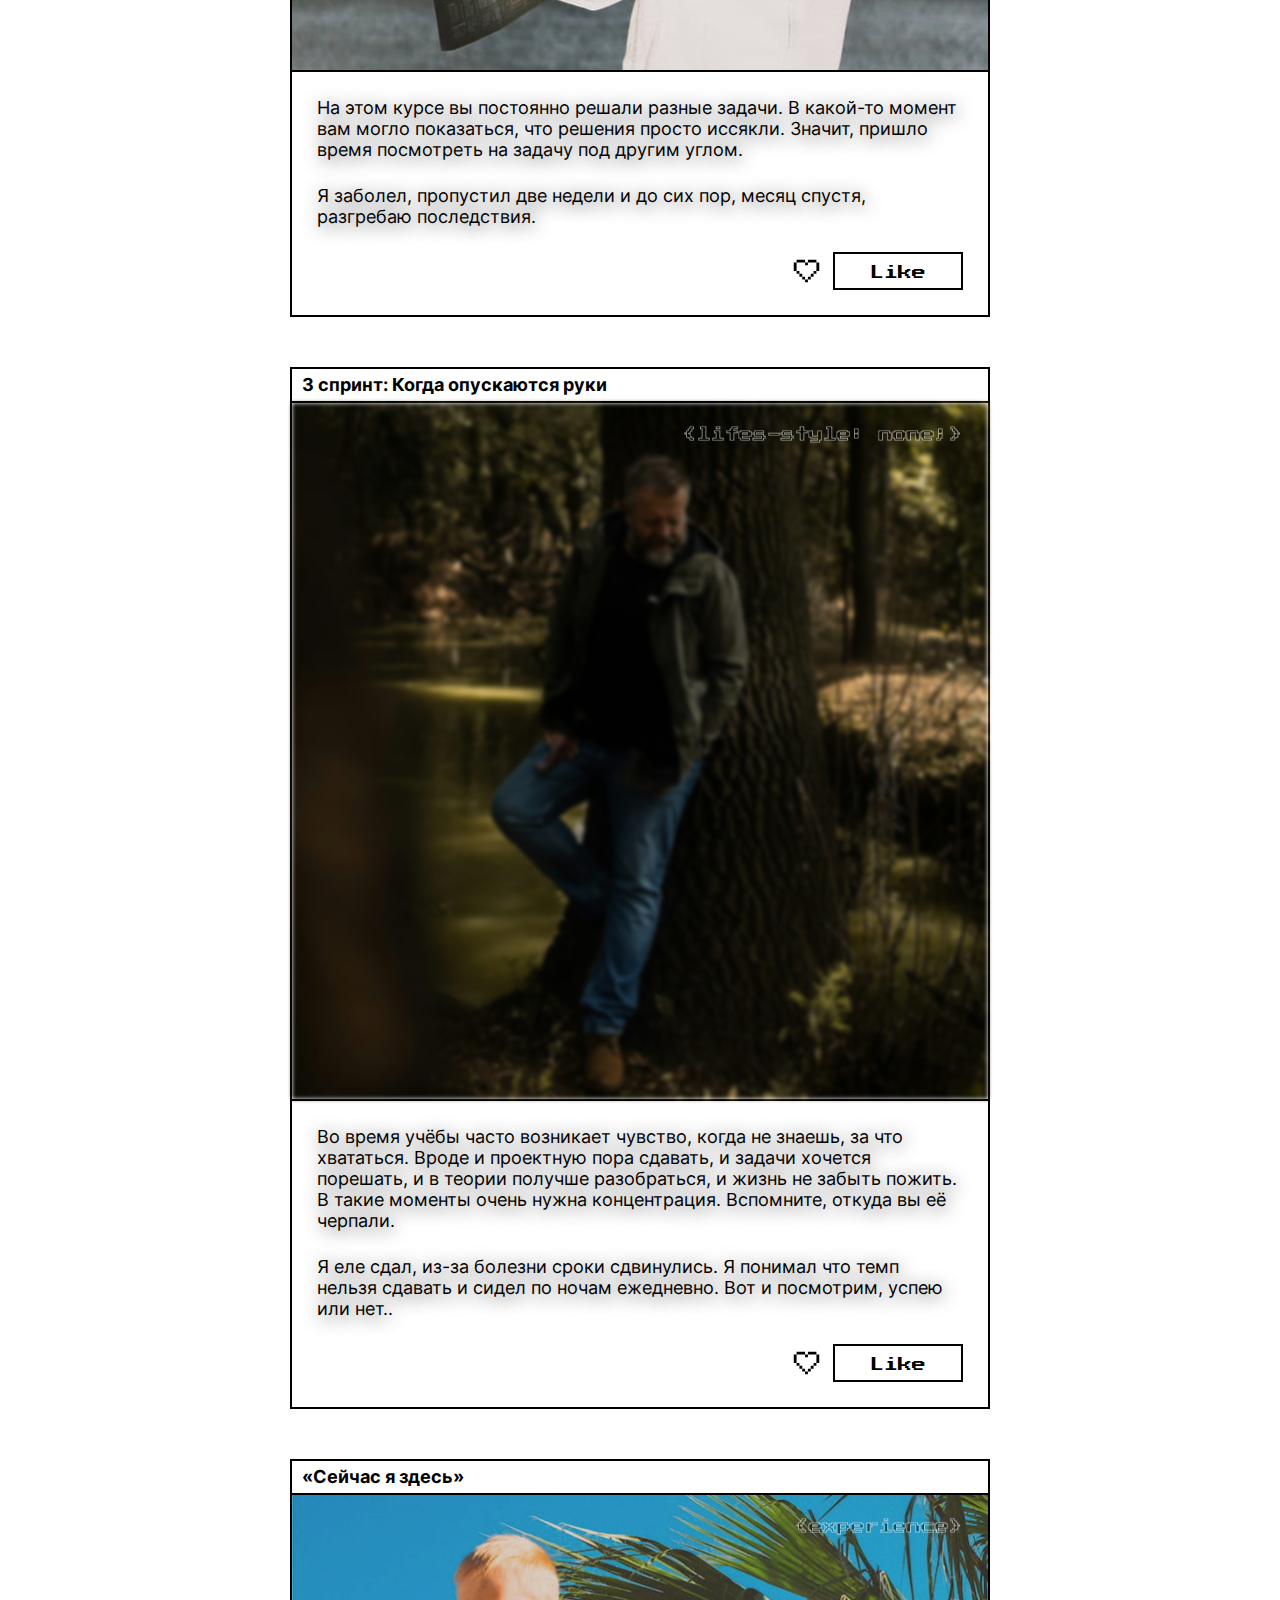
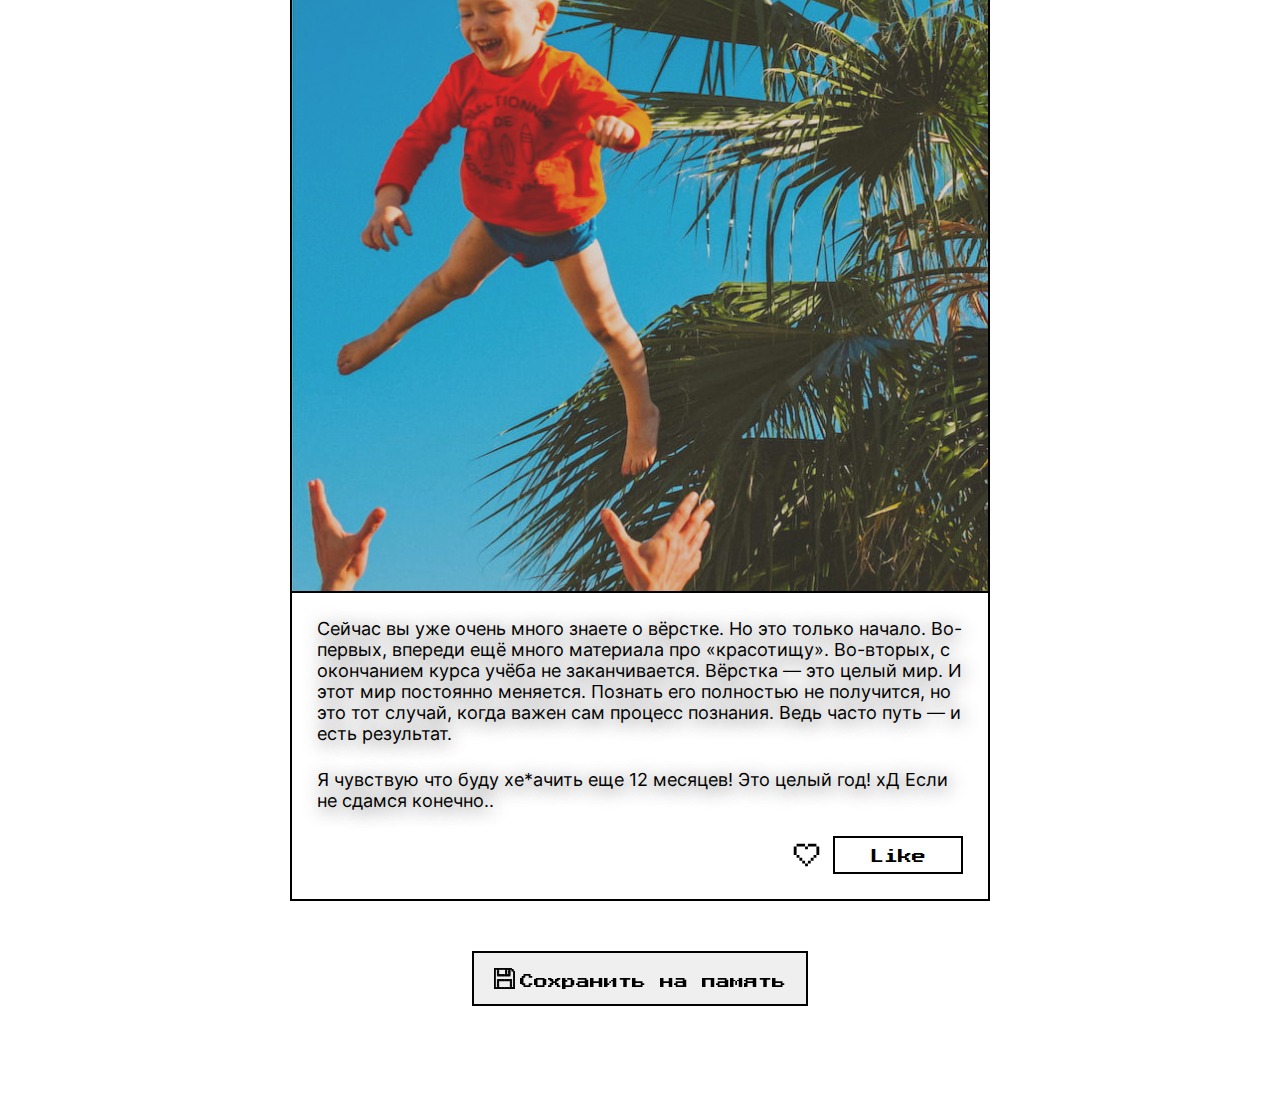
==== commit 17596b08: "11 attempt" ====
--- a/index.html
+++ b/index.html
@@ -436,7 +436,7 @@
             постоянно меняется. Познать его полностью не получится, но это тот случай, когда важен сам процесс познания.
             Ведь часто путь — и есть результат.
           </p>
-          <p>Я чувствую что буду е*%шить еще 12 месяцв, это целый год! :D Если не сдамся конечно..</p>
+          <p>Я чувствую что буду хе*ачить еще 12 месяцев! Это целый год! хД Если не сдамся конечно..</p>
           <div class="card__action">
             <button class="card__icon-button">
               <svg
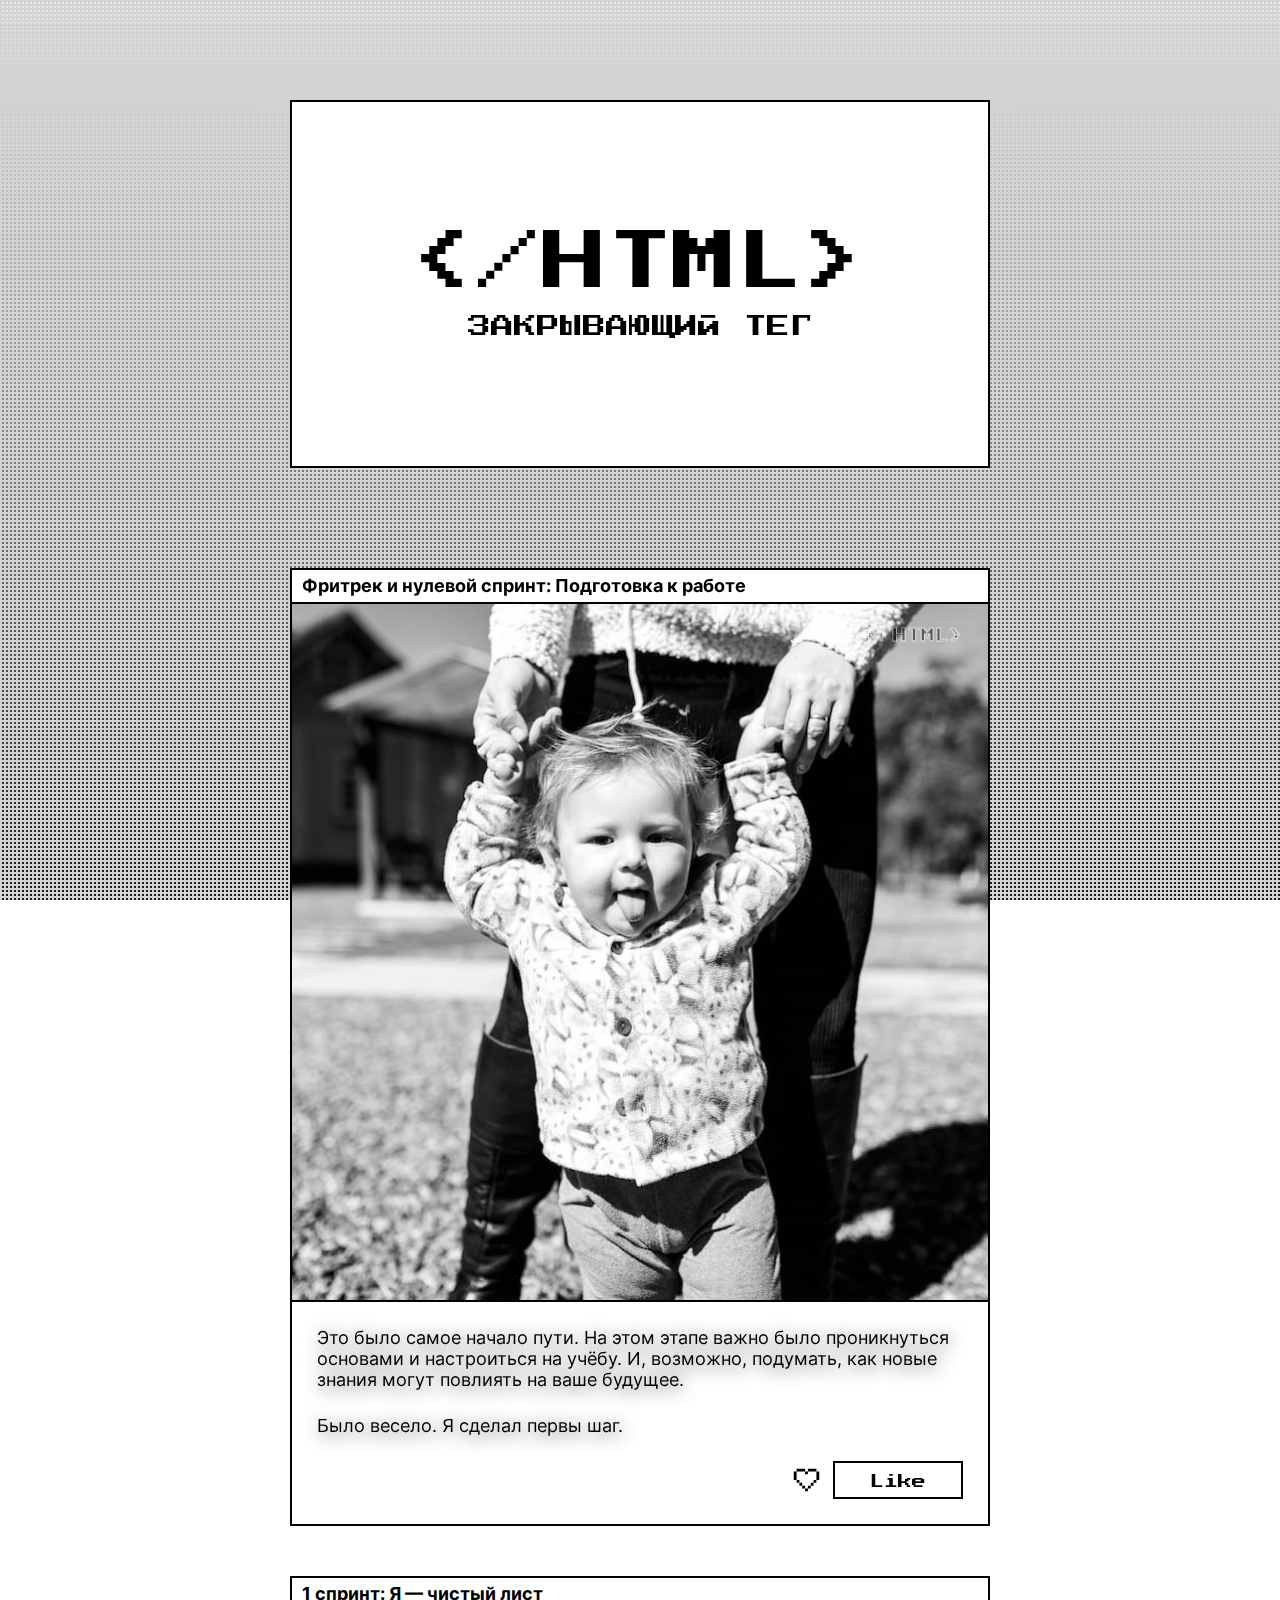
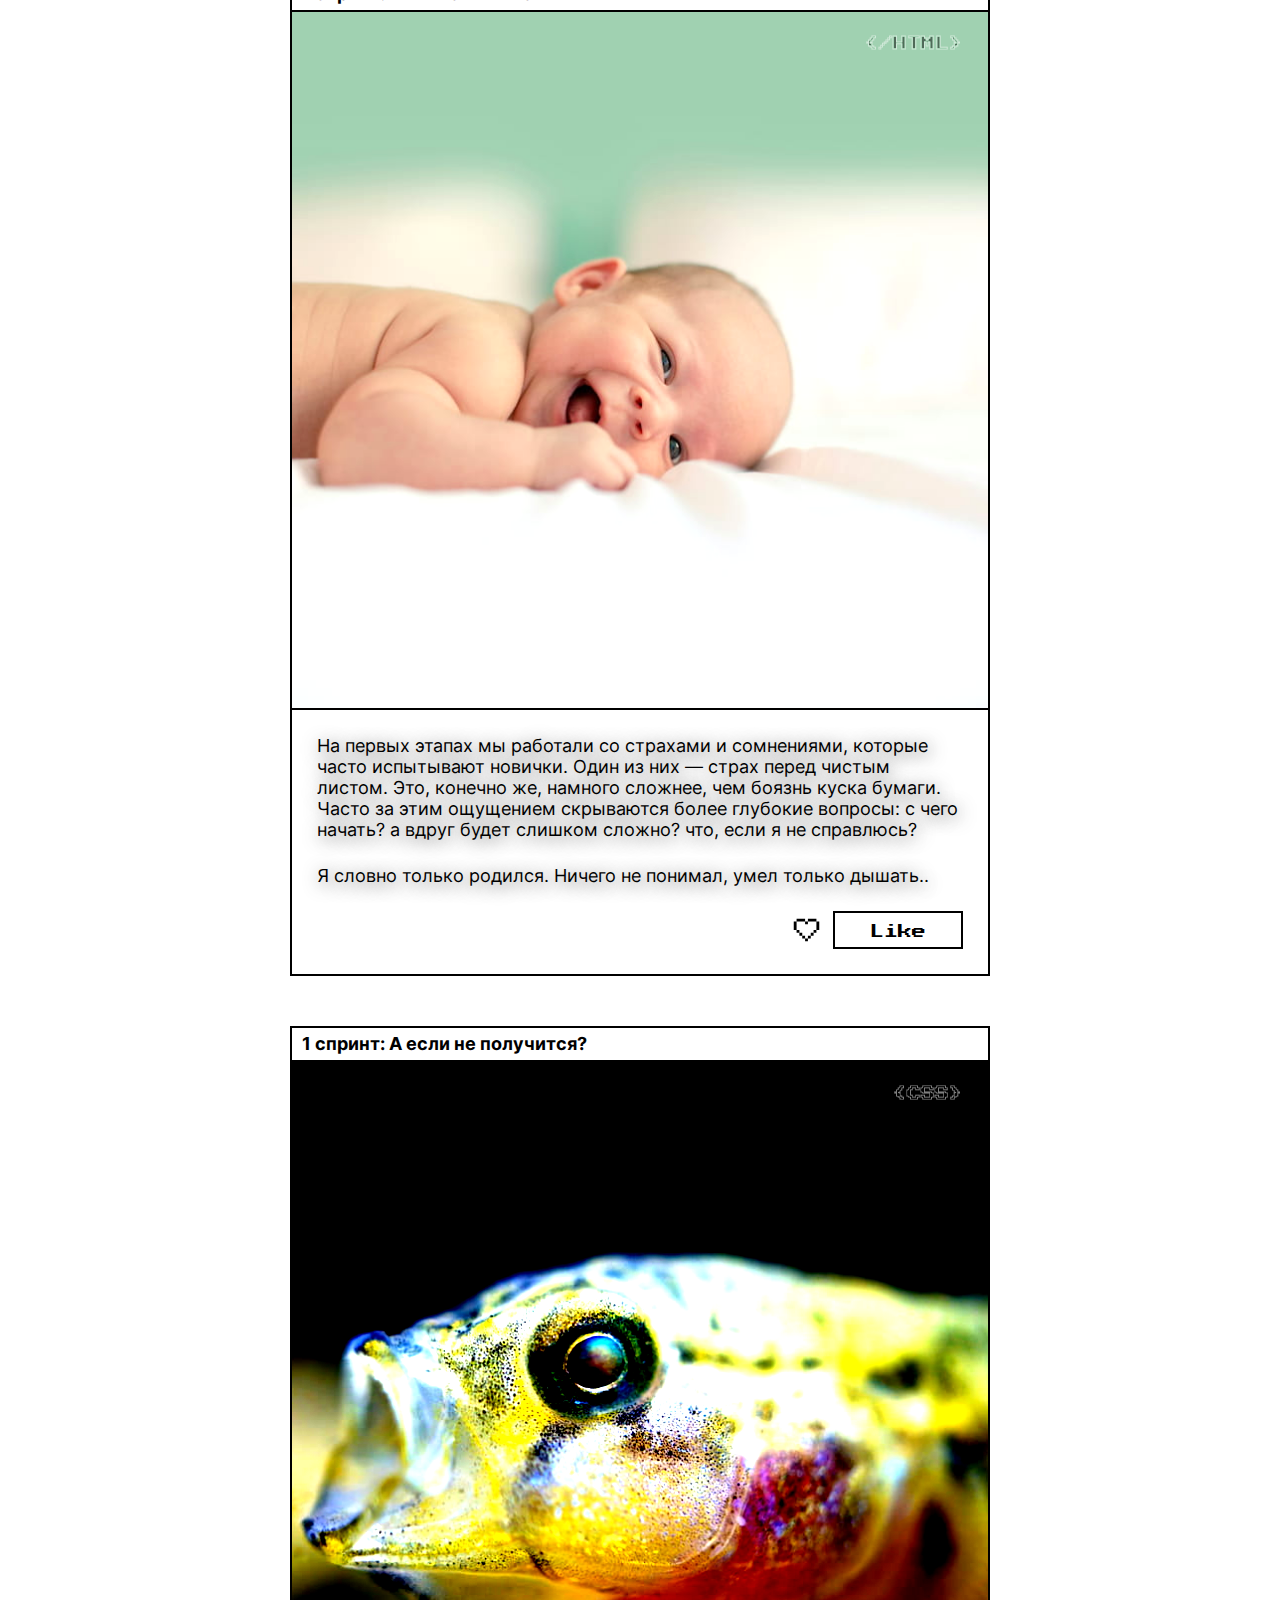
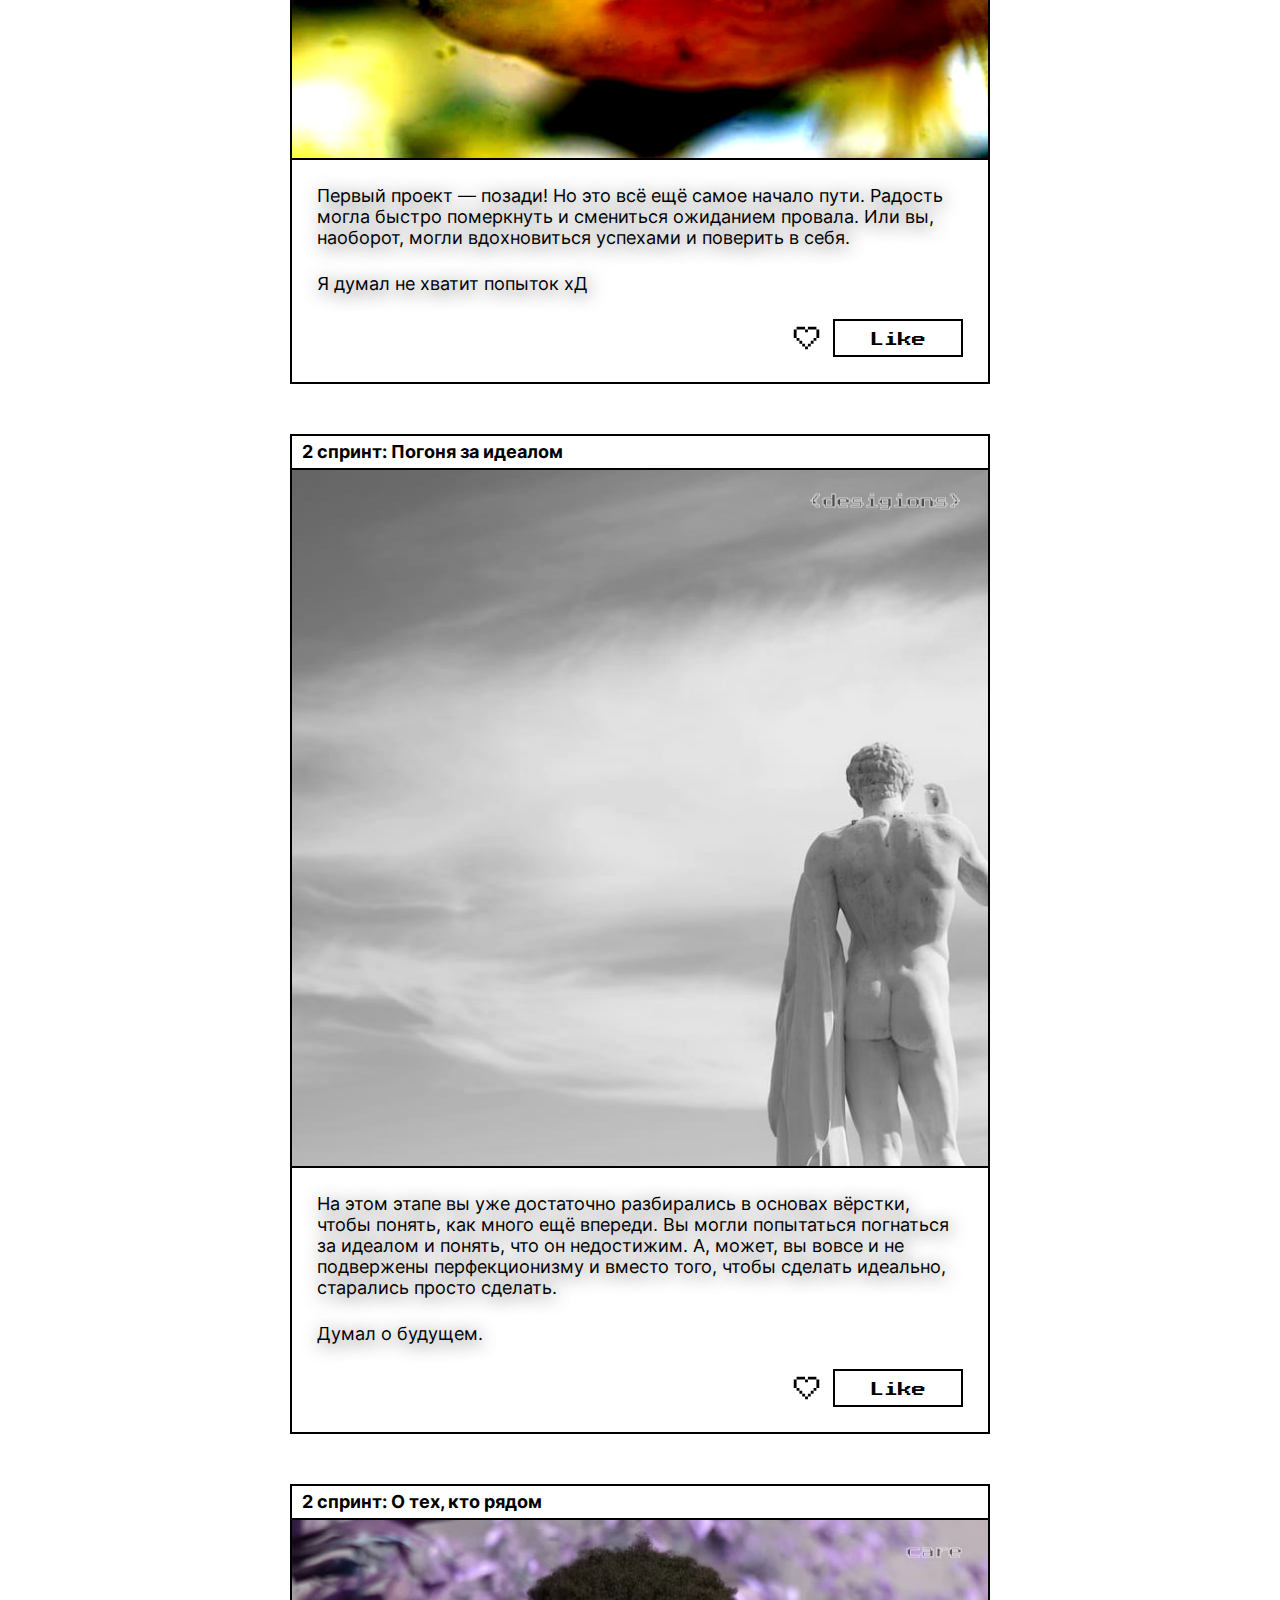
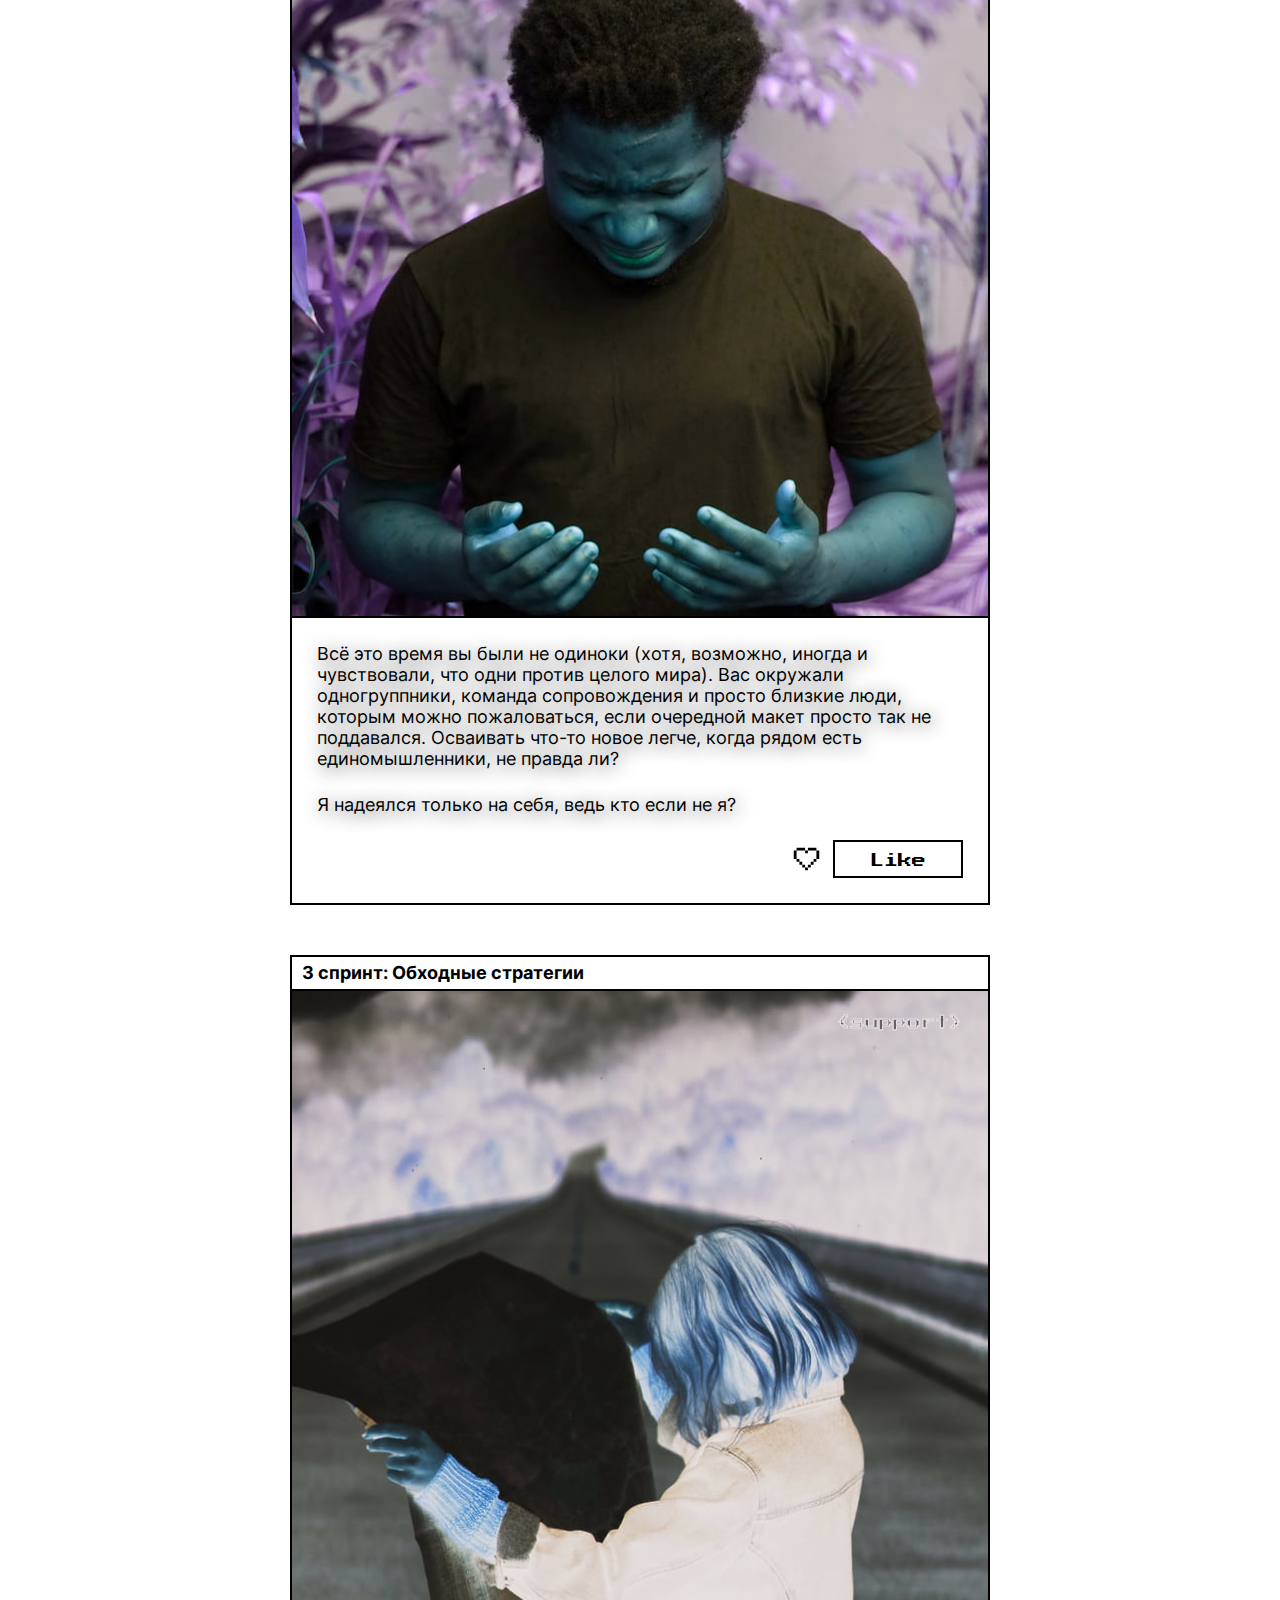
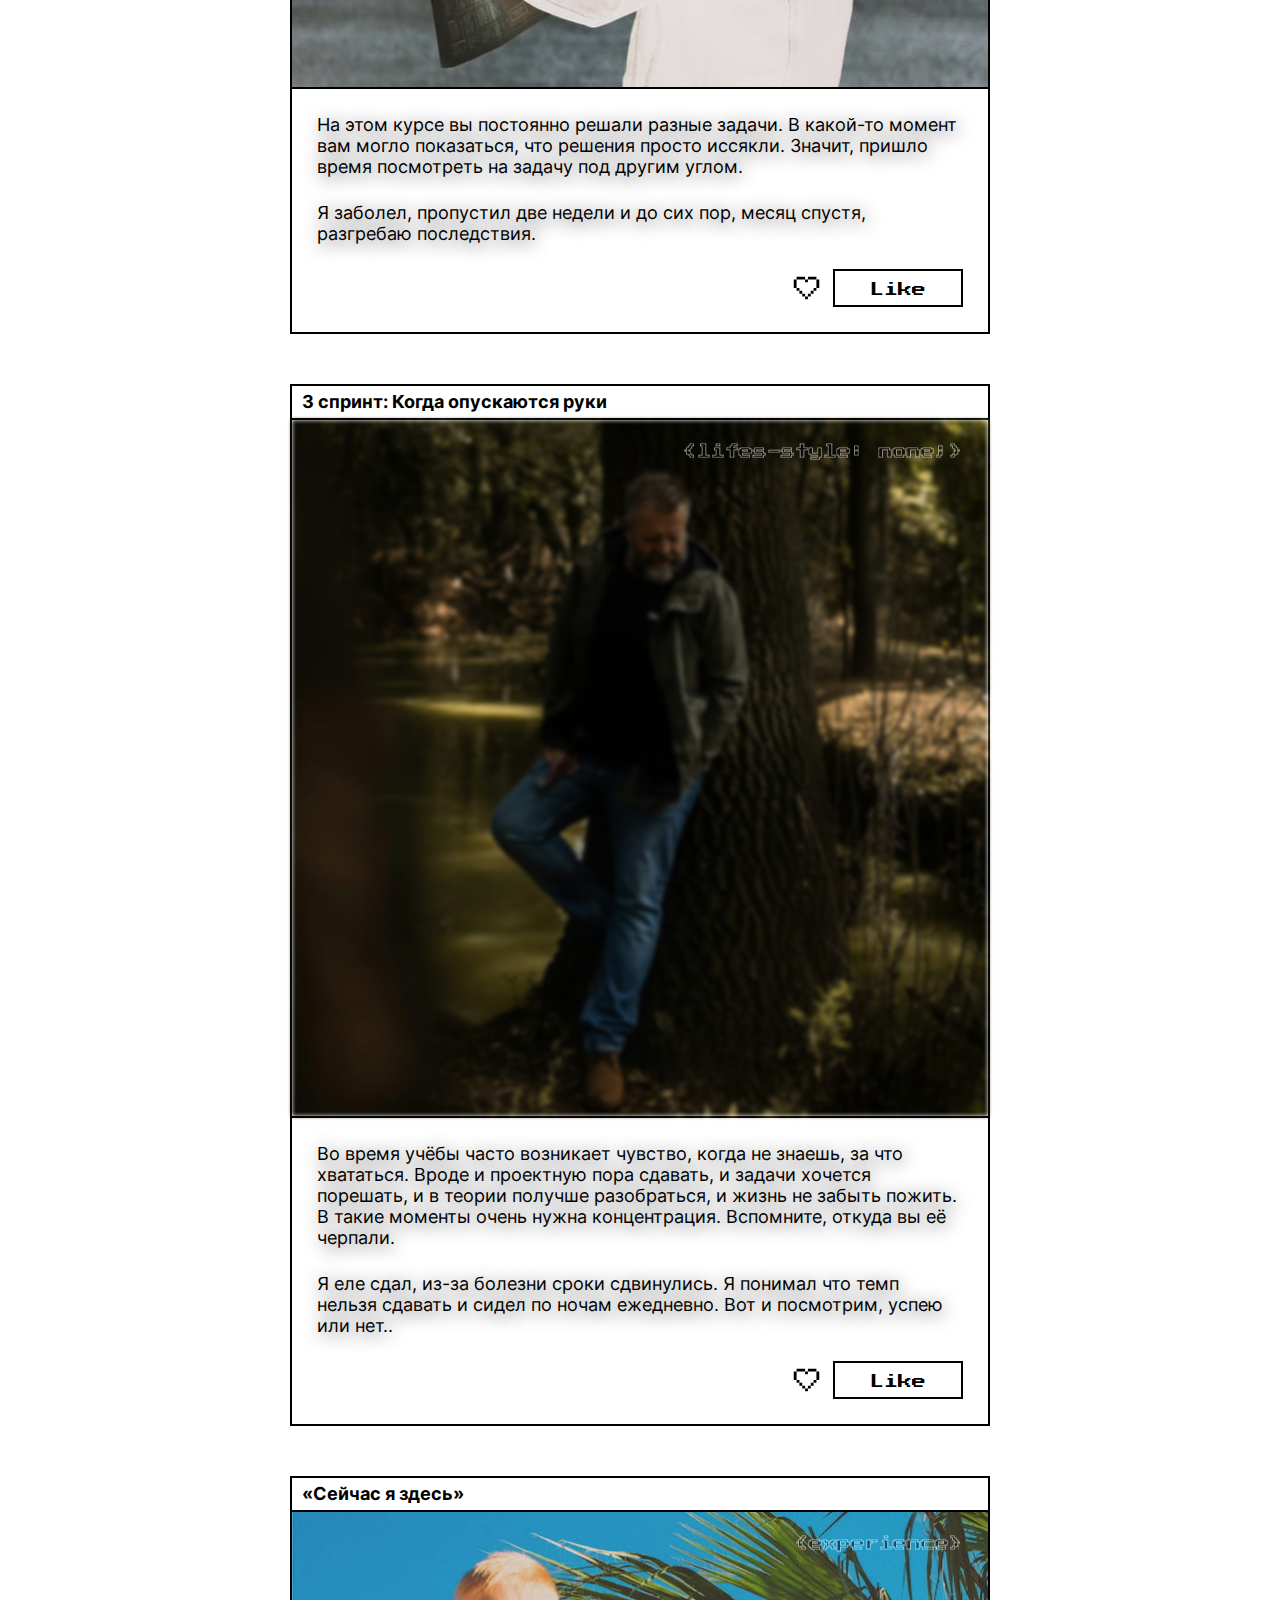
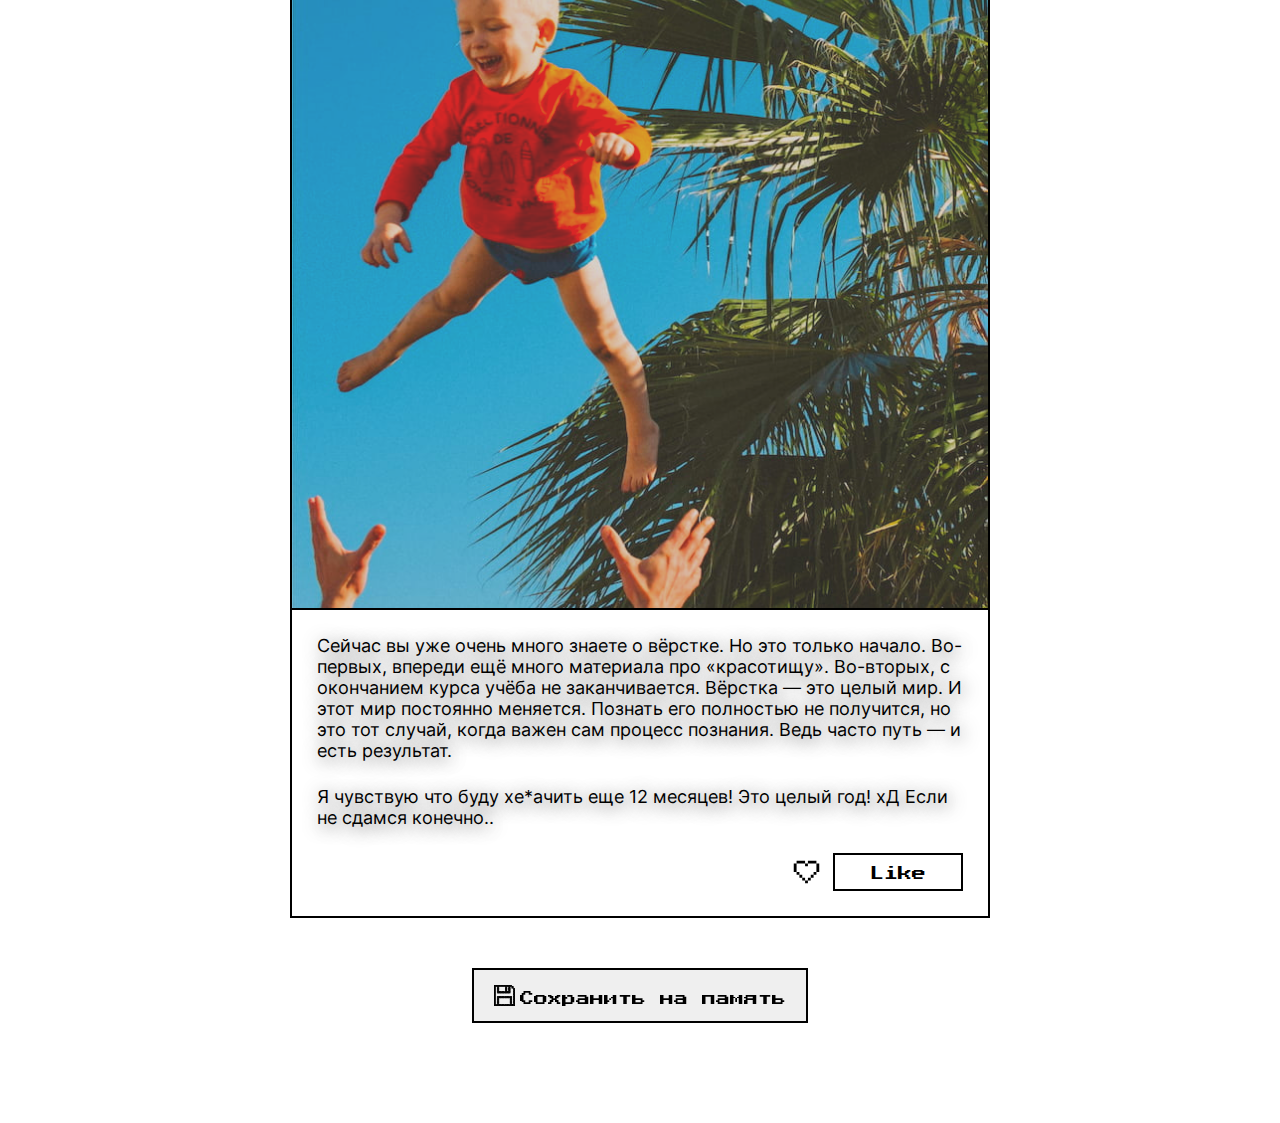
==== commit aa9396fb: "12 attempt" ====
--- a/index.html
+++ b/index.html
@@ -3,6 +3,7 @@
   <head>
     <link rel="icon" href="./images/favicon.ico" sizes="any" />
     <link rel="icon" href="./svg/favicon.svg" type="image/svg+xml" />
+    <link rel="apple-touch-icon" href="./images/favicon.png" />
     <meta charset="UTF-8" />
     <meta name="viewport" content="width=device-width, initial-scale=1.0" />
     <title>Закрывающий тег</title>
@@ -35,40 +36,41 @@
           </p>
           <p>Было весело. Я сделал первы шаг.</p>
           <div class="card__action">
-            <button class="card__icon-button">
-              <svg
-                class="like-icon"
-                width="39"
-                height="35"
-                viewBox="0 0 39 36"
-                fill="none"
-                xmlns="http://www.w3.org/2000/svg"
-              >
-                <g class="heart">
-                  <path
-                    class="contour"
-                    d="M12 6H9V9H12V6ZM15 6H12V9H15V6ZM9 9H6V12H9V9ZM9 12H6V15H9V12ZM9 15H6V18H9V15ZM18 6H15V9H18V6ZM12 18H9V21H12V18ZM15 21H12V24H15V21ZM18 24H15V27H18V24ZM27 6H30V9H27V6ZM24 6H27V9H24V6ZM30 9H33V12H30V9ZM30 12H33V15H30V12ZM30 15H33V18H30V15ZM21 6H24V9H21V6ZM27 18H30V21H27V18ZM24 21H27V24H24V21ZM21 24H24V27H21V24ZM21 27H18V30H21V27ZM21 9H18V12H21V9Z"
-                    fill="var(--contour)"
-                  />
-                  <path
-                    class="main-body"
-                    d="M12 9H9V12H12V9ZM15 12H12V15H15V12ZM18 9H15V12H18V9ZM12 15H9V18H12V15ZM15 15H12V18H15V15ZM15 18H12V21H15V18ZM18 12H15V15H18V12ZM18 21H15V24H18V21ZM18 18H15V21H18V18ZM27 9H30V12H27V9ZM24 9H27V12H24V9ZM27 12H30V15H27V12ZM24 12H27V15H24V12ZM21 9H24V12H21V9ZM27 15H30V18H27V15ZM24 15H27V18H24V15ZM24 18H27V21H24V18ZM21 12H24V15H21V12ZM21 21H24V24H21V21ZM21 18H24V21H21V18ZM21 21H18V24H21V21ZM21 24H18V27H21V24Z"
-                    fill="transparent"
-                  />
-                  <path
-                    class="core"
-                    d="M18 15H15V18H18V15ZM21 15H24V18H21V15ZM21 15H18V18H21V15ZM21 12H18V15H21V12ZM21 18H18V21H21V18Z"
-                    fill="transparent"
-                  />
-                </g>
-                <path
-                  class="sparks"
-                  d="M36 13H39V16H36V13ZM27 27H30V30H27V27ZM18 33H21V36H18V33ZM9 27H12V30H9V27ZM24 0H27V3H24V0ZM33 3H36V6H33V3ZM3 3H6V6H3V3ZM12 0H15V3H12V0ZM0 13H3V16H0V13Z"
-                  fill="transparent"
-                />
-              </svg>
-            </button>
-            <button class="card__like-button">
+            <button type="button" class="card__icon-button">
+              <svg
+                aria-hidden="true"
+                class="like-icon"
+                width="39"
+                height="35"
+                viewBox="0 0 39 36"
+                fill="none"
+                xmlns="http://www.w3.org/2000/svg"
+              >
+                <g class="heart">
+                  <path
+                    class="contour"
+                    d="M12 6H9V9H12V6ZM15 6H12V9H15V6ZM9 9H6V12H9V9ZM9 12H6V15H9V12ZM9 15H6V18H9V15ZM18 6H15V9H18V6ZM12 18H9V21H12V18ZM15 21H12V24H15V21ZM18 24H15V27H18V24ZM27 6H30V9H27V6ZM24 6H27V9H24V6ZM30 9H33V12H30V9ZM30 12H33V15H30V12ZM30 15H33V18H30V15ZM21 6H24V9H21V6ZM27 18H30V21H27V18ZM24 21H27V24H24V21ZM21 24H24V27H21V24ZM21 27H18V30H21V27ZM21 9H18V12H21V9Z"
+                    fill="var(--contour)"
+                  />
+                  <path
+                    class="main-body"
+                    d="M12 9H9V12H12V9ZM15 12H12V15H15V12ZM18 9H15V12H18V9ZM12 15H9V18H12V15ZM15 15H12V18H15V15ZM15 18H12V21H15V18ZM18 12H15V15H18V12ZM18 21H15V24H18V21ZM18 18H15V21H18V18ZM27 9H30V12H27V9ZM24 9H27V12H24V9ZM27 12H30V15H27V12ZM24 12H27V15H24V12ZM21 9H24V12H21V9ZM27 15H30V18H27V15ZM24 15H27V18H24V15ZM24 18H27V21H24V18ZM21 12H24V15H21V12ZM21 21H24V24H21V21ZM21 18H24V21H21V18ZM21 21H18V24H21V21ZM21 24H18V27H21V24Z"
+                    fill="transparent"
+                  />
+                  <path
+                    class="core"
+                    d="M18 15H15V18H18V15ZM21 15H24V18H21V15ZM21 15H18V18H21V15ZM21 12H18V15H21V12ZM21 18H18V21H21V18Z"
+                    fill="transparent"
+                  />
+                </g>
+                <path
+                  class="sparks"
+                  d="M36 13H39V16H36V13ZM27 27H30V30H27V27ZM18 33H21V36H18V33ZM9 27H12V30H9V27ZM24 0H27V3H24V0ZM33 3H36V6H33V3ZM3 3H6V6H3V3ZM12 0H15V3H12V0ZM0 13H3V16H0V13Z"
+                  fill="transparent"
+                />
+              </svg>
+            </button>
+            <button type="button" class="card__like-button">
               <span class="button__text">Like</span>
             </button>
           </div>
@@ -92,40 +94,41 @@
           </p>
           <p>Я словно только родился. Ничего не понимал, умел только дышать..</p>
           <div class="card__action">
-            <button class="card__icon-button">
-              <svg
-                class="like-icon"
-                width="39"
-                height="35"
-                viewBox="0 0 39 36"
-                fill="none"
-                xmlns="http://www.w3.org/2000/svg"
-              >
-                <g class="heart">
-                  <path
-                    class="contour"
-                    d="M12 6H9V9H12V6ZM15 6H12V9H15V6ZM9 9H6V12H9V9ZM9 12H6V15H9V12ZM9 15H6V18H9V15ZM18 6H15V9H18V6ZM12 18H9V21H12V18ZM15 21H12V24H15V21ZM18 24H15V27H18V24ZM27 6H30V9H27V6ZM24 6H27V9H24V6ZM30 9H33V12H30V9ZM30 12H33V15H30V12ZM30 15H33V18H30V15ZM21 6H24V9H21V6ZM27 18H30V21H27V18ZM24 21H27V24H24V21ZM21 24H24V27H21V24ZM21 27H18V30H21V27ZM21 9H18V12H21V9Z"
-                    fill="var(--contour)"
-                  />
-                  <path
-                    class="main-body"
-                    d="M12 9H9V12H12V9ZM15 12H12V15H15V12ZM18 9H15V12H18V9ZM12 15H9V18H12V15ZM15 15H12V18H15V15ZM15 18H12V21H15V18ZM18 12H15V15H18V12ZM18 21H15V24H18V21ZM18 18H15V21H18V18ZM27 9H30V12H27V9ZM24 9H27V12H24V9ZM27 12H30V15H27V12ZM24 12H27V15H24V12ZM21 9H24V12H21V9ZM27 15H30V18H27V15ZM24 15H27V18H24V15ZM24 18H27V21H24V18ZM21 12H24V15H21V12ZM21 21H24V24H21V21ZM21 18H24V21H21V18ZM21 21H18V24H21V21ZM21 24H18V27H21V24Z"
-                    fill="transparent"
-                  />
-                  <path
-                    class="core"
-                    d="M18 15H15V18H18V15ZM21 15H24V18H21V15ZM21 15H18V18H21V15ZM21 12H18V15H21V12ZM21 18H18V21H21V18Z"
-                    fill="transparent"
-                  />
-                </g>
-                <path
-                  class="sparks"
-                  d="M36 13H39V16H36V13ZM27 27H30V30H27V27ZM18 33H21V36H18V33ZM9 27H12V30H9V27ZM24 0H27V3H24V0ZM33 3H36V6H33V3ZM3 3H6V6H3V3ZM12 0H15V3H12V0ZM0 13H3V16H0V13Z"
-                  fill="transparent"
-                />
-              </svg>
-            </button>
-            <button class="card__like-button">
+            <button type="button" class="card__icon-button">
+              <svg
+                aria-hidden="true"
+                class="like-icon"
+                width="39"
+                height="35"
+                viewBox="0 0 39 36"
+                fill="none"
+                xmlns="http://www.w3.org/2000/svg"
+              >
+                <g class="heart">
+                  <path
+                    class="contour"
+                    d="M12 6H9V9H12V6ZM15 6H12V9H15V6ZM9 9H6V12H9V9ZM9 12H6V15H9V12ZM9 15H6V18H9V15ZM18 6H15V9H18V6ZM12 18H9V21H12V18ZM15 21H12V24H15V21ZM18 24H15V27H18V24ZM27 6H30V9H27V6ZM24 6H27V9H24V6ZM30 9H33V12H30V9ZM30 12H33V15H30V12ZM30 15H33V18H30V15ZM21 6H24V9H21V6ZM27 18H30V21H27V18ZM24 21H27V24H24V21ZM21 24H24V27H21V24ZM21 27H18V30H21V27ZM21 9H18V12H21V9Z"
+                    fill="var(--contour)"
+                  />
+                  <path
+                    class="main-body"
+                    d="M12 9H9V12H12V9ZM15 12H12V15H15V12ZM18 9H15V12H18V9ZM12 15H9V18H12V15ZM15 15H12V18H15V15ZM15 18H12V21H15V18ZM18 12H15V15H18V12ZM18 21H15V24H18V21ZM18 18H15V21H18V18ZM27 9H30V12H27V9ZM24 9H27V12H24V9ZM27 12H30V15H27V12ZM24 12H27V15H24V12ZM21 9H24V12H21V9ZM27 15H30V18H27V15ZM24 15H27V18H24V15ZM24 18H27V21H24V18ZM21 12H24V15H21V12ZM21 21H24V24H21V21ZM21 18H24V21H21V18ZM21 21H18V24H21V21ZM21 24H18V27H21V24Z"
+                    fill="transparent"
+                  />
+                  <path
+                    class="core"
+                    d="M18 15H15V18H18V15ZM21 15H24V18H21V15ZM21 15H18V18H21V15ZM21 12H18V15H21V12ZM21 18H18V21H21V18Z"
+                    fill="transparent"
+                  />
+                </g>
+                <path
+                  class="sparks"
+                  d="M36 13H39V16H36V13ZM27 27H30V30H27V27ZM18 33H21V36H18V33ZM9 27H12V30H9V27ZM24 0H27V3H24V0ZM33 3H36V6H33V3ZM3 3H6V6H3V3ZM12 0H15V3H12V0ZM0 13H3V16H0V13Z"
+                  fill="transparent"
+                />
+              </svg>
+            </button>
+            <button type="button" class="card__like-button">
               <span class="button__text">Like</span>
             </button>
           </div>
@@ -149,40 +152,41 @@
           </p>
           <p>Я думал не хватит попыток хД</p>
           <div class="card__action">
-            <button class="card__icon-button">
-              <svg
-                class="like-icon"
-                width="39"
-                height="35"
-                viewBox="0 0 39 36"
-                fill="none"
-                xmlns="http://www.w3.org/2000/svg"
-              >
-                <g class="heart">
-                  <path
-                    class="contour"
-                    d="M12 6H9V9H12V6ZM15 6H12V9H15V6ZM9 9H6V12H9V9ZM9 12H6V15H9V12ZM9 15H6V18H9V15ZM18 6H15V9H18V6ZM12 18H9V21H12V18ZM15 21H12V24H15V21ZM18 24H15V27H18V24ZM27 6H30V9H27V6ZM24 6H27V9H24V6ZM30 9H33V12H30V9ZM30 12H33V15H30V12ZM30 15H33V18H30V15ZM21 6H24V9H21V6ZM27 18H30V21H27V18ZM24 21H27V24H24V21ZM21 24H24V27H21V24ZM21 27H18V30H21V27ZM21 9H18V12H21V9Z"
-                    fill="var(--contour)"
-                  />
-                  <path
-                    class="main-body"
-                    d="M12 9H9V12H12V9ZM15 12H12V15H15V12ZM18 9H15V12H18V9ZM12 15H9V18H12V15ZM15 15H12V18H15V15ZM15 18H12V21H15V18ZM18 12H15V15H18V12ZM18 21H15V24H18V21ZM18 18H15V21H18V18ZM27 9H30V12H27V9ZM24 9H27V12H24V9ZM27 12H30V15H27V12ZM24 12H27V15H24V12ZM21 9H24V12H21V9ZM27 15H30V18H27V15ZM24 15H27V18H24V15ZM24 18H27V21H24V18ZM21 12H24V15H21V12ZM21 21H24V24H21V21ZM21 18H24V21H21V18ZM21 21H18V24H21V21ZM21 24H18V27H21V24Z"
-                    fill="transparent"
-                  />
-                  <path
-                    class="core"
-                    d="M18 15H15V18H18V15ZM21 15H24V18H21V15ZM21 15H18V18H21V15ZM21 12H18V15H21V12ZM21 18H18V21H21V18Z"
-                    fill="transparent"
-                  />
-                </g>
-                <path
-                  class="sparks"
-                  d="M36 13H39V16H36V13ZM27 27H30V30H27V27ZM18 33H21V36H18V33ZM9 27H12V30H9V27ZM24 0H27V3H24V0ZM33 3H36V6H33V3ZM3 3H6V6H3V3ZM12 0H15V3H12V0ZM0 13H3V16H0V13Z"
-                  fill="transparent"
-                />
-              </svg>
-            </button>
-            <button class="card__like-button">
+            <button type="button" class="card__icon-button">
+              <svg
+                aria-hidden="true"
+                class="like-icon"
+                width="39"
+                height="35"
+                viewBox="0 0 39 36"
+                fill="none"
+                xmlns="http://www.w3.org/2000/svg"
+              >
+                <g class="heart">
+                  <path
+                    class="contour"
+                    d="M12 6H9V9H12V6ZM15 6H12V9H15V6ZM9 9H6V12H9V9ZM9 12H6V15H9V12ZM9 15H6V18H9V15ZM18 6H15V9H18V6ZM12 18H9V21H12V18ZM15 21H12V24H15V21ZM18 24H15V27H18V24ZM27 6H30V9H27V6ZM24 6H27V9H24V6ZM30 9H33V12H30V9ZM30 12H33V15H30V12ZM30 15H33V18H30V15ZM21 6H24V9H21V6ZM27 18H30V21H27V18ZM24 21H27V24H24V21ZM21 24H24V27H21V24ZM21 27H18V30H21V27ZM21 9H18V12H21V9Z"
+                    fill="var(--contour)"
+                  />
+                  <path
+                    class="main-body"
+                    d="M12 9H9V12H12V9ZM15 12H12V15H15V12ZM18 9H15V12H18V9ZM12 15H9V18H12V15ZM15 15H12V18H15V15ZM15 18H12V21H15V18ZM18 12H15V15H18V12ZM18 21H15V24H18V21ZM18 18H15V21H18V18ZM27 9H30V12H27V9ZM24 9H27V12H24V9ZM27 12H30V15H27V12ZM24 12H27V15H24V12ZM21 9H24V12H21V9ZM27 15H30V18H27V15ZM24 15H27V18H24V15ZM24 18H27V21H24V18ZM21 12H24V15H21V12ZM21 21H24V24H21V21ZM21 18H24V21H21V18ZM21 21H18V24H21V21ZM21 24H18V27H21V24Z"
+                    fill="transparent"
+                  />
+                  <path
+                    class="core"
+                    d="M18 15H15V18H18V15ZM21 15H24V18H21V15ZM21 15H18V18H21V15ZM21 12H18V15H21V12ZM21 18H18V21H21V18Z"
+                    fill="transparent"
+                  />
+                </g>
+                <path
+                  class="sparks"
+                  d="M36 13H39V16H36V13ZM27 27H30V30H27V27ZM18 33H21V36H18V33ZM9 27H12V30H9V27ZM24 0H27V3H24V0ZM33 3H36V6H33V3ZM3 3H6V6H3V3ZM12 0H15V3H12V0ZM0 13H3V16H0V13Z"
+                  fill="transparent"
+                />
+              </svg>
+            </button>
+            <button type="button" class="card__like-button">
               <span class="button__text">Like</span>
             </button>
           </div>
@@ -206,40 +210,41 @@
           </p>
           <p>Думал о будущем.</p>
           <div class="card__action">
-            <button class="card__icon-button">
-              <svg
-                class="like-icon"
-                width="39"
-                height="35"
-                viewBox="0 0 39 36"
-                fill="none"
-                xmlns="http://www.w3.org/2000/svg"
-              >
-                <g class="heart">
-                  <path
-                    class="contour"
-                    d="M12 6H9V9H12V6ZM15 6H12V9H15V6ZM9 9H6V12H9V9ZM9 12H6V15H9V12ZM9 15H6V18H9V15ZM18 6H15V9H18V6ZM12 18H9V21H12V18ZM15 21H12V24H15V21ZM18 24H15V27H18V24ZM27 6H30V9H27V6ZM24 6H27V9H24V6ZM30 9H33V12H30V9ZM30 12H33V15H30V12ZM30 15H33V18H30V15ZM21 6H24V9H21V6ZM27 18H30V21H27V18ZM24 21H27V24H24V21ZM21 24H24V27H21V24ZM21 27H18V30H21V27ZM21 9H18V12H21V9Z"
-                    fill="var(--contour)"
-                  />
-                  <path
-                    class="main-body"
-                    d="M12 9H9V12H12V9ZM15 12H12V15H15V12ZM18 9H15V12H18V9ZM12 15H9V18H12V15ZM15 15H12V18H15V15ZM15 18H12V21H15V18ZM18 12H15V15H18V12ZM18 21H15V24H18V21ZM18 18H15V21H18V18ZM27 9H30V12H27V9ZM24 9H27V12H24V9ZM27 12H30V15H27V12ZM24 12H27V15H24V12ZM21 9H24V12H21V9ZM27 15H30V18H27V15ZM24 15H27V18H24V15ZM24 18H27V21H24V18ZM21 12H24V15H21V12ZM21 21H24V24H21V21ZM21 18H24V21H21V18ZM21 21H18V24H21V21ZM21 24H18V27H21V24Z"
-                    fill="transparent"
-                  />
-                  <path
-                    class="core"
-                    d="M18 15H15V18H18V15ZM21 15H24V18H21V15ZM21 15H18V18H21V15ZM21 12H18V15H21V12ZM21 18H18V21H21V18Z"
-                    fill="transparent"
-                  />
-                </g>
-                <path
-                  class="sparks"
-                  d="M36 13H39V16H36V13ZM27 27H30V30H27V27ZM18 33H21V36H18V33ZM9 27H12V30H9V27ZM24 0H27V3H24V0ZM33 3H36V6H33V3ZM3 3H6V6H3V3ZM12 0H15V3H12V0ZM0 13H3V16H0V13Z"
-                  fill="transparent"
-                />
-              </svg>
-            </button>
-            <button class="card__like-button">
+            <button type="button" class="card__icon-button">
+              <svg
+                aria-hidden="true"
+                class="like-icon"
+                width="39"
+                height="35"
+                viewBox="0 0 39 36"
+                fill="none"
+                xmlns="http://www.w3.org/2000/svg"
+              >
+                <g class="heart">
+                  <path
+                    class="contour"
+                    d="M12 6H9V9H12V6ZM15 6H12V9H15V6ZM9 9H6V12H9V9ZM9 12H6V15H9V12ZM9 15H6V18H9V15ZM18 6H15V9H18V6ZM12 18H9V21H12V18ZM15 21H12V24H15V21ZM18 24H15V27H18V24ZM27 6H30V9H27V6ZM24 6H27V9H24V6ZM30 9H33V12H30V9ZM30 12H33V15H30V12ZM30 15H33V18H30V15ZM21 6H24V9H21V6ZM27 18H30V21H27V18ZM24 21H27V24H24V21ZM21 24H24V27H21V24ZM21 27H18V30H21V27ZM21 9H18V12H21V9Z"
+                    fill="var(--contour)"
+                  />
+                  <path
+                    class="main-body"
+                    d="M12 9H9V12H12V9ZM15 12H12V15H15V12ZM18 9H15V12H18V9ZM12 15H9V18H12V15ZM15 15H12V18H15V15ZM15 18H12V21H15V18ZM18 12H15V15H18V12ZM18 21H15V24H18V21ZM18 18H15V21H18V18ZM27 9H30V12H27V9ZM24 9H27V12H24V9ZM27 12H30V15H27V12ZM24 12H27V15H24V12ZM21 9H24V12H21V9ZM27 15H30V18H27V15ZM24 15H27V18H24V15ZM24 18H27V21H24V18ZM21 12H24V15H21V12ZM21 21H24V24H21V21ZM21 18H24V21H21V18ZM21 21H18V24H21V21ZM21 24H18V27H21V24Z"
+                    fill="transparent"
+                  />
+                  <path
+                    class="core"
+                    d="M18 15H15V18H18V15ZM21 15H24V18H21V15ZM21 15H18V18H21V15ZM21 12H18V15H21V12ZM21 18H18V21H21V18Z"
+                    fill="transparent"
+                  />
+                </g>
+                <path
+                  class="sparks"
+                  d="M36 13H39V16H36V13ZM27 27H30V30H27V27ZM18 33H21V36H18V33ZM9 27H12V30H9V27ZM24 0H27V3H24V0ZM33 3H36V6H33V3ZM3 3H6V6H3V3ZM12 0H15V3H12V0ZM0 13H3V16H0V13Z"
+                  fill="transparent"
+                />
+              </svg>
+            </button>
+            <button type="button" class="card__like-button">
               <span class="button__text">Like</span>
             </button>
           </div>
@@ -264,40 +269,41 @@
           </p>
           <p>Я надеялся только на себя, ведь кто если не я?</p>
           <div class="card__action">
-            <button class="card__icon-button">
-              <svg
-                class="like-icon"
-                width="39"
-                height="35"
-                viewBox="0 0 39 36"
-                fill="none"
-                xmlns="http://www.w3.org/2000/svg"
-              >
-                <g class="heart">
-                  <path
-                    class="contour"
-                    d="M12 6H9V9H12V6ZM15 6H12V9H15V6ZM9 9H6V12H9V9ZM9 12H6V15H9V12ZM9 15H6V18H9V15ZM18 6H15V9H18V6ZM12 18H9V21H12V18ZM15 21H12V24H15V21ZM18 24H15V27H18V24ZM27 6H30V9H27V6ZM24 6H27V9H24V6ZM30 9H33V12H30V9ZM30 12H33V15H30V12ZM30 15H33V18H30V15ZM21 6H24V9H21V6ZM27 18H30V21H27V18ZM24 21H27V24H24V21ZM21 24H24V27H21V24ZM21 27H18V30H21V27ZM21 9H18V12H21V9Z"
-                    fill="var(--contour)"
-                  />
-                  <path
-                    class="main-body"
-                    d="M12 9H9V12H12V9ZM15 12H12V15H15V12ZM18 9H15V12H18V9ZM12 15H9V18H12V15ZM15 15H12V18H15V15ZM15 18H12V21H15V18ZM18 12H15V15H18V12ZM18 21H15V24H18V21ZM18 18H15V21H18V18ZM27 9H30V12H27V9ZM24 9H27V12H24V9ZM27 12H30V15H27V12ZM24 12H27V15H24V12ZM21 9H24V12H21V9ZM27 15H30V18H27V15ZM24 15H27V18H24V15ZM24 18H27V21H24V18ZM21 12H24V15H21V12ZM21 21H24V24H21V21ZM21 18H24V21H21V18ZM21 21H18V24H21V21ZM21 24H18V27H21V24Z"
-                    fill="transparent"
-                  />
-                  <path
-                    class="core"
-                    d="M18 15H15V18H18V15ZM21 15H24V18H21V15ZM21 15H18V18H21V15ZM21 12H18V15H21V12ZM21 18H18V21H21V18Z"
-                    fill="transparent"
-                  />
-                </g>
-                <path
-                  class="sparks"
-                  d="M36 13H39V16H36V13ZM27 27H30V30H27V27ZM18 33H21V36H18V33ZM9 27H12V30H9V27ZM24 0H27V3H24V0ZM33 3H36V6H33V3ZM3 3H6V6H3V3ZM12 0H15V3H12V0ZM0 13H3V16H0V13Z"
-                  fill="transparent"
-                />
-              </svg>
-            </button>
-            <button class="card__like-button">
+            <button type="button" class="card__icon-button">
+              <svg
+                aria-hidden="true"
+                class="like-icon"
+                width="39"
+                height="35"
+                viewBox="0 0 39 36"
+                fill="none"
+                xmlns="http://www.w3.org/2000/svg"
+              >
+                <g class="heart">
+                  <path
+                    class="contour"
+                    d="M12 6H9V9H12V6ZM15 6H12V9H15V6ZM9 9H6V12H9V9ZM9 12H6V15H9V12ZM9 15H6V18H9V15ZM18 6H15V9H18V6ZM12 18H9V21H12V18ZM15 21H12V24H15V21ZM18 24H15V27H18V24ZM27 6H30V9H27V6ZM24 6H27V9H24V6ZM30 9H33V12H30V9ZM30 12H33V15H30V12ZM30 15H33V18H30V15ZM21 6H24V9H21V6ZM27 18H30V21H27V18ZM24 21H27V24H24V21ZM21 24H24V27H21V24ZM21 27H18V30H21V27ZM21 9H18V12H21V9Z"
+                    fill="var(--contour)"
+                  />
+                  <path
+                    class="main-body"
+                    d="M12 9H9V12H12V9ZM15 12H12V15H15V12ZM18 9H15V12H18V9ZM12 15H9V18H12V15ZM15 15H12V18H15V15ZM15 18H12V21H15V18ZM18 12H15V15H18V12ZM18 21H15V24H18V21ZM18 18H15V21H18V18ZM27 9H30V12H27V9ZM24 9H27V12H24V9ZM27 12H30V15H27V12ZM24 12H27V15H24V12ZM21 9H24V12H21V9ZM27 15H30V18H27V15ZM24 15H27V18H24V15ZM24 18H27V21H24V18ZM21 12H24V15H21V12ZM21 21H24V24H21V21ZM21 18H24V21H21V18ZM21 21H18V24H21V21ZM21 24H18V27H21V24Z"
+                    fill="transparent"
+                  />
+                  <path
+                    class="core"
+                    d="M18 15H15V18H18V15ZM21 15H24V18H21V15ZM21 15H18V18H21V15ZM21 12H18V15H21V12ZM21 18H18V21H21V18Z"
+                    fill="transparent"
+                  />
+                </g>
+                <path
+                  class="sparks"
+                  d="M36 13H39V16H36V13ZM27 27H30V30H27V27ZM18 33H21V36H18V33ZM9 27H12V30H9V27ZM24 0H27V3H24V0ZM33 3H36V6H33V3ZM3 3H6V6H3V3ZM12 0H15V3H12V0ZM0 13H3V16H0V13Z"
+                  fill="transparent"
+                />
+              </svg>
+            </button>
+            <button type="button" class="card__like-button">
               <span class="button__text">Like</span>
             </button>
           </div>
@@ -320,40 +326,41 @@
           </p>
           <p>Я заболел, пропустил две недели и до сих пор, месяц спустя, разгребаю последствия.</p>
           <div class="card__action">
-            <button class="card__icon-button">
-              <svg
-                class="like-icon"
-                width="39"
-                height="35"
-                viewBox="0 0 39 36"
-                fill="none"
-                xmlns="http://www.w3.org/2000/svg"
-              >
-                <g class="heart">
-                  <path
-                    class="contour"
-                    d="M12 6H9V9H12V6ZM15 6H12V9H15V6ZM9 9H6V12H9V9ZM9 12H6V15H9V12ZM9 15H6V18H9V15ZM18 6H15V9H18V6ZM12 18H9V21H12V18ZM15 21H12V24H15V21ZM18 24H15V27H18V24ZM27 6H30V9H27V6ZM24 6H27V9H24V6ZM30 9H33V12H30V9ZM30 12H33V15H30V12ZM30 15H33V18H30V15ZM21 6H24V9H21V6ZM27 18H30V21H27V18ZM24 21H27V24H24V21ZM21 24H24V27H21V24ZM21 27H18V30H21V27ZM21 9H18V12H21V9Z"
-                    fill="var(--contour)"
-                  />
-                  <path
-                    class="main-body"
-                    d="M12 9H9V12H12V9ZM15 12H12V15H15V12ZM18 9H15V12H18V9ZM12 15H9V18H12V15ZM15 15H12V18H15V15ZM15 18H12V21H15V18ZM18 12H15V15H18V12ZM18 21H15V24H18V21ZM18 18H15V21H18V18ZM27 9H30V12H27V9ZM24 9H27V12H24V9ZM27 12H30V15H27V12ZM24 12H27V15H24V12ZM21 9H24V12H21V9ZM27 15H30V18H27V15ZM24 15H27V18H24V15ZM24 18H27V21H24V18ZM21 12H24V15H21V12ZM21 21H24V24H21V21ZM21 18H24V21H21V18ZM21 21H18V24H21V21ZM21 24H18V27H21V24Z"
-                    fill="transparent"
-                  />
-                  <path
-                    class="core"
-                    d="M18 15H15V18H18V15ZM21 15H24V18H21V15ZM21 15H18V18H21V15ZM21 12H18V15H21V12ZM21 18H18V21H21V18Z"
-                    fill="transparent"
-                  />
-                </g>
-                <path
-                  class="sparks"
-                  d="M36 13H39V16H36V13ZM27 27H30V30H27V27ZM18 33H21V36H18V33ZM9 27H12V30H9V27ZM24 0H27V3H24V0ZM33 3H36V6H33V3ZM3 3H6V6H3V3ZM12 0H15V3H12V0ZM0 13H3V16H0V13Z"
-                  fill="transparent"
-                />
-              </svg>
-            </button>
-            <button class="card__like-button">
+            <button type="button" class="card__icon-button">
+              <svg
+                aria-hidden="true"
+                class="like-icon"
+                width="39"
+                height="35"
+                viewBox="0 0 39 36"
+                fill="none"
+                xmlns="http://www.w3.org/2000/svg"
+              >
+                <g class="heart">
+                  <path
+                    class="contour"
+                    d="M12 6H9V9H12V6ZM15 6H12V9H15V6ZM9 9H6V12H9V9ZM9 12H6V15H9V12ZM9 15H6V18H9V15ZM18 6H15V9H18V6ZM12 18H9V21H12V18ZM15 21H12V24H15V21ZM18 24H15V27H18V24ZM27 6H30V9H27V6ZM24 6H27V9H24V6ZM30 9H33V12H30V9ZM30 12H33V15H30V12ZM30 15H33V18H30V15ZM21 6H24V9H21V6ZM27 18H30V21H27V18ZM24 21H27V24H24V21ZM21 24H24V27H21V24ZM21 27H18V30H21V27ZM21 9H18V12H21V9Z"
+                    fill="var(--contour)"
+                  />
+                  <path
+                    class="main-body"
+                    d="M12 9H9V12H12V9ZM15 12H12V15H15V12ZM18 9H15V12H18V9ZM12 15H9V18H12V15ZM15 15H12V18H15V15ZM15 18H12V21H15V18ZM18 12H15V15H18V12ZM18 21H15V24H18V21ZM18 18H15V21H18V18ZM27 9H30V12H27V9ZM24 9H27V12H24V9ZM27 12H30V15H27V12ZM24 12H27V15H24V12ZM21 9H24V12H21V9ZM27 15H30V18H27V15ZM24 15H27V18H24V15ZM24 18H27V21H24V18ZM21 12H24V15H21V12ZM21 21H24V24H21V21ZM21 18H24V21H21V18ZM21 21H18V24H21V21ZM21 24H18V27H21V24Z"
+                    fill="transparent"
+                  />
+                  <path
+                    class="core"
+                    d="M18 15H15V18H18V15ZM21 15H24V18H21V15ZM21 15H18V18H21V15ZM21 12H18V15H21V12ZM21 18H18V21H21V18Z"
+                    fill="transparent"
+                  />
+                </g>
+                <path
+                  class="sparks"
+                  d="M36 13H39V16H36V13ZM27 27H30V30H27V27ZM18 33H21V36H18V33ZM9 27H12V30H9V27ZM24 0H27V3H24V0ZM33 3H36V6H33V3ZM3 3H6V6H3V3ZM12 0H15V3H12V0ZM0 13H3V16H0V13Z"
+                  fill="transparent"
+                />
+              </svg>
+            </button>
+            <button type="button" class="card__like-button">
               <span class="button__text">Like</span>
             </button>
           </div>
@@ -380,40 +387,41 @@
             Вот и посмотрим, успею или нет..
           </p>
           <div class="card__action">
-            <button class="card__icon-button">
-              <svg
-                class="like-icon"
-                width="39"
-                height="35"
-                viewBox="0 0 39 36"
-                fill="none"
-                xmlns="http://www.w3.org/2000/svg"
-              >
-                <g class="heart">
-                  <path
-                    class="contour"
-                    d="M12 6H9V9H12V6ZM15 6H12V9H15V6ZM9 9H6V12H9V9ZM9 12H6V15H9V12ZM9 15H6V18H9V15ZM18 6H15V9H18V6ZM12 18H9V21H12V18ZM15 21H12V24H15V21ZM18 24H15V27H18V24ZM27 6H30V9H27V6ZM24 6H27V9H24V6ZM30 9H33V12H30V9ZM30 12H33V15H30V12ZM30 15H33V18H30V15ZM21 6H24V9H21V6ZM27 18H30V21H27V18ZM24 21H27V24H24V21ZM21 24H24V27H21V24ZM21 27H18V30H21V27ZM21 9H18V12H21V9Z"
-                    fill="var(--contour)"
-                  />
-                  <path
-                    class="main-body"
-                    d="M12 9H9V12H12V9ZM15 12H12V15H15V12ZM18 9H15V12H18V9ZM12 15H9V18H12V15ZM15 15H12V18H15V15ZM15 18H12V21H15V18ZM18 12H15V15H18V12ZM18 21H15V24H18V21ZM18 18H15V21H18V18ZM27 9H30V12H27V9ZM24 9H27V12H24V9ZM27 12H30V15H27V12ZM24 12H27V15H24V12ZM21 9H24V12H21V9ZM27 15H30V18H27V15ZM24 15H27V18H24V15ZM24 18H27V21H24V18ZM21 12H24V15H21V12ZM21 21H24V24H21V21ZM21 18H24V21H21V18ZM21 21H18V24H21V21ZM21 24H18V27H21V24Z"
-                    fill="transparent"
-                  />
-                  <path
-                    class="core"
-                    d="M18 15H15V18H18V15ZM21 15H24V18H21V15ZM21 15H18V18H21V15ZM21 12H18V15H21V12ZM21 18H18V21H21V18Z"
-                    fill="transparent"
-                  />
-                </g>
-                <path
-                  class="sparks"
-                  d="M36 13H39V16H36V13ZM27 27H30V30H27V27ZM18 33H21V36H18V33ZM9 27H12V30H9V27ZM24 0H27V3H24V0ZM33 3H36V6H33V3ZM3 3H6V6H3V3ZM12 0H15V3H12V0ZM0 13H3V16H0V13Z"
-                  fill="transparent"
-                />
-              </svg>
-            </button>
-            <button class="card__like-button">
+            <button type="button" class="card__icon-button">
+              <svg
+                aria-hidden="true"
+                class="like-icon"
+                width="39"
+                height="35"
+                viewBox="0 0 39 36"
+                fill="none"
+                xmlns="http://www.w3.org/2000/svg"
+              >
+                <g class="heart">
+                  <path
+                    class="contour"
+                    d="M12 6H9V9H12V6ZM15 6H12V9H15V6ZM9 9H6V12H9V9ZM9 12H6V15H9V12ZM9 15H6V18H9V15ZM18 6H15V9H18V6ZM12 18H9V21H12V18ZM15 21H12V24H15V21ZM18 24H15V27H18V24ZM27 6H30V9H27V6ZM24 6H27V9H24V6ZM30 9H33V12H30V9ZM30 12H33V15H30V12ZM30 15H33V18H30V15ZM21 6H24V9H21V6ZM27 18H30V21H27V18ZM24 21H27V24H24V21ZM21 24H24V27H21V24ZM21 27H18V30H21V27ZM21 9H18V12H21V9Z"
+                    fill="var(--contour)"
+                  />
+                  <path
+                    class="main-body"
+                    d="M12 9H9V12H12V9ZM15 12H12V15H15V12ZM18 9H15V12H18V9ZM12 15H9V18H12V15ZM15 15H12V18H15V15ZM15 18H12V21H15V18ZM18 12H15V15H18V12ZM18 21H15V24H18V21ZM18 18H15V21H18V18ZM27 9H30V12H27V9ZM24 9H27V12H24V9ZM27 12H30V15H27V12ZM24 12H27V15H24V12ZM21 9H24V12H21V9ZM27 15H30V18H27V15ZM24 15H27V18H24V15ZM24 18H27V21H24V18ZM21 12H24V15H21V12ZM21 21H24V24H21V21ZM21 18H24V21H21V18ZM21 21H18V24H21V21ZM21 24H18V27H21V24Z"
+                    fill="transparent"
+                  />
+                  <path
+                    class="core"
+                    d="M18 15H15V18H18V15ZM21 15H24V18H21V15ZM21 15H18V18H21V15ZM21 12H18V15H21V12ZM21 18H18V21H21V18Z"
+                    fill="transparent"
+                  />
+                </g>
+                <path
+                  class="sparks"
+                  d="M36 13H39V16H36V13ZM27 27H30V30H27V27ZM18 33H21V36H18V33ZM9 27H12V30H9V27ZM24 0H27V3H24V0ZM33 3H36V6H33V3ZM3 3H6V6H3V3ZM12 0H15V3H12V0ZM0 13H3V16H0V13Z"
+                  fill="transparent"
+                />
+              </svg>
+            </button>
+            <button type="button" class="card__like-button">
               <span class="button__text">Like</span>
             </button>
           </div>
@@ -438,40 +446,41 @@
           </p>
           <p>Я чувствую что буду хе*ачить еще 12 месяцев! Это целый год! хД Если не сдамся конечно..</p>
           <div class="card__action">
-            <button class="card__icon-button">
-              <svg
-                class="like-icon"
-                width="39"
-                height="35"
-                viewBox="0 0 39 36"
-                fill="none"
-                xmlns="http://www.w3.org/2000/svg"
-              >
-                <g class="heart">
-                  <path
-                    class="contour"
-                    d="M12 6H9V9H12V6ZM15 6H12V9H15V6ZM9 9H6V12H9V9ZM9 12H6V15H9V12ZM9 15H6V18H9V15ZM18 6H15V9H18V6ZM12 18H9V21H12V18ZM15 21H12V24H15V21ZM18 24H15V27H18V24ZM27 6H30V9H27V6ZM24 6H27V9H24V6ZM30 9H33V12H30V9ZM30 12H33V15H30V12ZM30 15H33V18H30V15ZM21 6H24V9H21V6ZM27 18H30V21H27V18ZM24 21H27V24H24V21ZM21 24H24V27H21V24ZM21 27H18V30H21V27ZM21 9H18V12H21V9Z"
-                    fill="var(--contour)"
-                  />
-                  <path
-                    class="main-body"
-                    d="M12 9H9V12H12V9ZM15 12H12V15H15V12ZM18 9H15V12H18V9ZM12 15H9V18H12V15ZM15 15H12V18H15V15ZM15 18H12V21H15V18ZM18 12H15V15H18V12ZM18 21H15V24H18V21ZM18 18H15V21H18V18ZM27 9H30V12H27V9ZM24 9H27V12H24V9ZM27 12H30V15H27V12ZM24 12H27V15H24V12ZM21 9H24V12H21V9ZM27 15H30V18H27V15ZM24 15H27V18H24V15ZM24 18H27V21H24V18ZM21 12H24V15H21V12ZM21 21H24V24H21V21ZM21 18H24V21H21V18ZM21 21H18V24H21V21ZM21 24H18V27H21V24Z"
-                    fill="transparent"
-                  />
-                  <path
-                    class="core"
-                    d="M18 15H15V18H18V15ZM21 15H24V18H21V15ZM21 15H18V18H21V15ZM21 12H18V15H21V12ZM21 18H18V21H21V18Z"
-                    fill="transparent"
-                  />
-                </g>
-                <path
-                  class="sparks"
-                  d="M36 13H39V16H36V13ZM27 27H30V30H27V27ZM18 33H21V36H18V33ZM9 27H12V30H9V27ZM24 0H27V3H24V0ZM33 3H36V6H33V3ZM3 3H6V6H3V3ZM12 0H15V3H12V0ZM0 13H3V16H0V13Z"
-                  fill="transparent"
-                />
-              </svg>
-            </button>
-            <button class="card__like-button">
+            <button type="button" class="card__icon-button">
+              <svg
+                aria-hidden="true"
+                class="like-icon"
+                width="39"
+                height="35"
+                viewBox="0 0 39 36"
+                fill="none"
+                xmlns="http://www.w3.org/2000/svg"
+              >
+                <g class="heart">
+                  <path
+                    class="contour"
+                    d="M12 6H9V9H12V6ZM15 6H12V9H15V6ZM9 9H6V12H9V9ZM9 12H6V15H9V12ZM9 15H6V18H9V15ZM18 6H15V9H18V6ZM12 18H9V21H12V18ZM15 21H12V24H15V21ZM18 24H15V27H18V24ZM27 6H30V9H27V6ZM24 6H27V9H24V6ZM30 9H33V12H30V9ZM30 12H33V15H30V12ZM30 15H33V18H30V15ZM21 6H24V9H21V6ZM27 18H30V21H27V18ZM24 21H27V24H24V21ZM21 24H24V27H21V24ZM21 27H18V30H21V27ZM21 9H18V12H21V9Z"
+                    fill="var(--contour)"
+                  />
+                  <path
+                    class="main-body"
+                    d="M12 9H9V12H12V9ZM15 12H12V15H15V12ZM18 9H15V12H18V9ZM12 15H9V18H12V15ZM15 15H12V18H15V15ZM15 18H12V21H15V18ZM18 12H15V15H18V12ZM18 21H15V24H18V21ZM18 18H15V21H18V18ZM27 9H30V12H27V9ZM24 9H27V12H24V9ZM27 12H30V15H27V12ZM24 12H27V15H24V12ZM21 9H24V12H21V9ZM27 15H30V18H27V15ZM24 15H27V18H24V15ZM24 18H27V21H24V18ZM21 12H24V15H21V12ZM21 21H24V24H21V21ZM21 18H24V21H21V18ZM21 21H18V24H21V21ZM21 24H18V27H21V24Z"
+                    fill="transparent"
+                  />
+                  <path
+                    class="core"
+                    d="M18 15H15V18H18V15ZM21 15H24V18H21V15ZM21 15H18V18H21V15ZM21 12H18V15H21V12ZM21 18H18V21H21V18Z"
+                    fill="transparent"
+                  />
+                </g>
+                <path
+                  class="sparks"
+                  d="M36 13H39V16H36V13ZM27 27H30V30H27V27ZM18 33H21V36H18V33ZM9 27H12V30H9V27ZM24 0H27V3H24V0ZM33 3H36V6H33V3ZM3 3H6V6H3V3ZM12 0H15V3H12V0ZM0 13H3V16H0V13Z"
+                  fill="transparent"
+                />
+              </svg>
+            </button>
+            <button type="button" class="card__like-button">
               <span class="button__text">Like</span>
             </button>
           </div>
--- a/fonts/fonts.css
+++ b/fonts/fonts.css
@@ -2,7 +2,7 @@
 @font-face {
   font-family: "Inter";
   src: local("Inter-Variable"), url("../fonts/Inter-Variable.woff2") format("woff2 supports variations"),
-    url("../fonts/Inter-Variable.woff2") format("woff2-variations");
+    url("Inter-Variable.woff2") format("woff2-variations");
   font-weight: 400 785;
   font-variation-settings: "wght" var(--font-weight, 400);
   font-display: swap;
@@ -11,6 +11,6 @@
 @font-face {
   font-display: swap;
   font-family: "PressStart2P";
-  src: local("PressStart2P-Regular"), url("../fonts/PressStart2P-Regular.woff") format("woff2");
+  src: local("PressStart2P-Regular"), url("PressStart2P-Regular.woff") format("woff2");
   font-weight: 400;
 }
--- a/styles/style.css
+++ b/styles/style.css
@@ -22,7 +22,8 @@
 
 .header {
   width: clamp(375px, 100%, 700px);
-  min-height: clamp(327px, 39vh, 368px);
+
+  /** min-height: clamp(327px, 39vh, 368px); **/
   margin: 100px auto;
   background-color: #fff;
   border: 2px solid #000;
@@ -31,6 +32,7 @@
   flex-direction: column;
   justify-content: center;
   align-items: center;
+  padding: clamp(120px, 30%, 128px) 0;
 }
 
 .header__cover-title {
@@ -207,6 +209,7 @@
   min-height: 100%;
   display: inline-block;
   padding: 0;
+  transition: border 0.3s ease;
 }
 
 .card__icon-button:hover {
@@ -222,26 +225,25 @@
   outline: none;
   border: 2px solid #000;
   border-radius: 0;
-  transition: border 0.3s ease;
 }
 
 /** НАВЕДЕНИЕ НА СЕРДЕЧКО **/
 .main-body {
-  transition: fill 0.3s ease;
+  transition: fill 0.3s linear;
 }
 
 .card__icon-button:hover .main-body {
   fill: var(--contour);
-  transition: fill 0.3s 0.05s ease;
+  transition: fill 0.3s 0.05s linear;
 }
 
 .core {
-  transition: fill 0.3s 0.03s ease;
+  transition: fill 0.3s 0.03s linear;
 }
 
 .card__icon-button:hover .core {
   fill: var(--contour);
-  transition: fill 0.3s ease;
+  transition: fill 0.3s linear;
 }
 
 .contour {
@@ -253,28 +255,28 @@
 
 .card__icon-button:active .main-body {
   fill: var(--heart-accent);
-  transition: fill 0.3s 0.05s ease;
+  transition: fill 0.3s 0.05s linear;
 }
 
 .card__icon-button:active .core {
   fill: var(--heart-accent);
-  transition: fill 0.3s ease;
+  transition: fill 0.3s linear;
 }
 
 /** КЛИК ПО СЕРДЕЧКУ **/
 
 .like-icon.is-liked .contour {
   fill: var(--heart-accent);
-  transition: fill 0.3s 0.06s ease;
+  transition: fill 0.3s 0.06s linear;
 }
 
 .like-icon.is-liked .main-body {
   fill: var(--heart-accent);
-  transition: fill 0.3s 0.05s ease;
+  transition: fill 0.3s 0.05s linear;
 }
 .like-icon.is-liked .core {
   fill: var(--heart-accent);
-  transition: fill 0.3s ease;
+  transition: fill 0.3s linear;
 }
 
 .like-icon.is-liked {
@@ -363,7 +365,6 @@
 .main__save-button:hover .save-icon {
   color: #fff;
   z-index: 3;
-  transition: color 0.5s ease-in-out;
   position: relative;
 }
 
@@ -373,7 +374,6 @@
   z-index: 2;
   position: relative;
   display: inline-block;
-  transition: color 0.5s ease-in-out;
 }
 
 dialog[open] {
--- a/styles/animations.css
+++ b/styles/animations.css
@@ -9,3 +9,23 @@
 ✦ button__text — для обозначения текстового элемента внутри кнопки
 
 */
+
+@keyframes heart-scale {
+  from {
+    scale: 100%;
+  }
+
+  to {
+    scale: 125%;
+  }
+}
+
+@keyframes sparks-flash {
+  from {
+    opacity: 0%;
+  }
+
+  to {
+    opacity: 100%;
+  }
+}
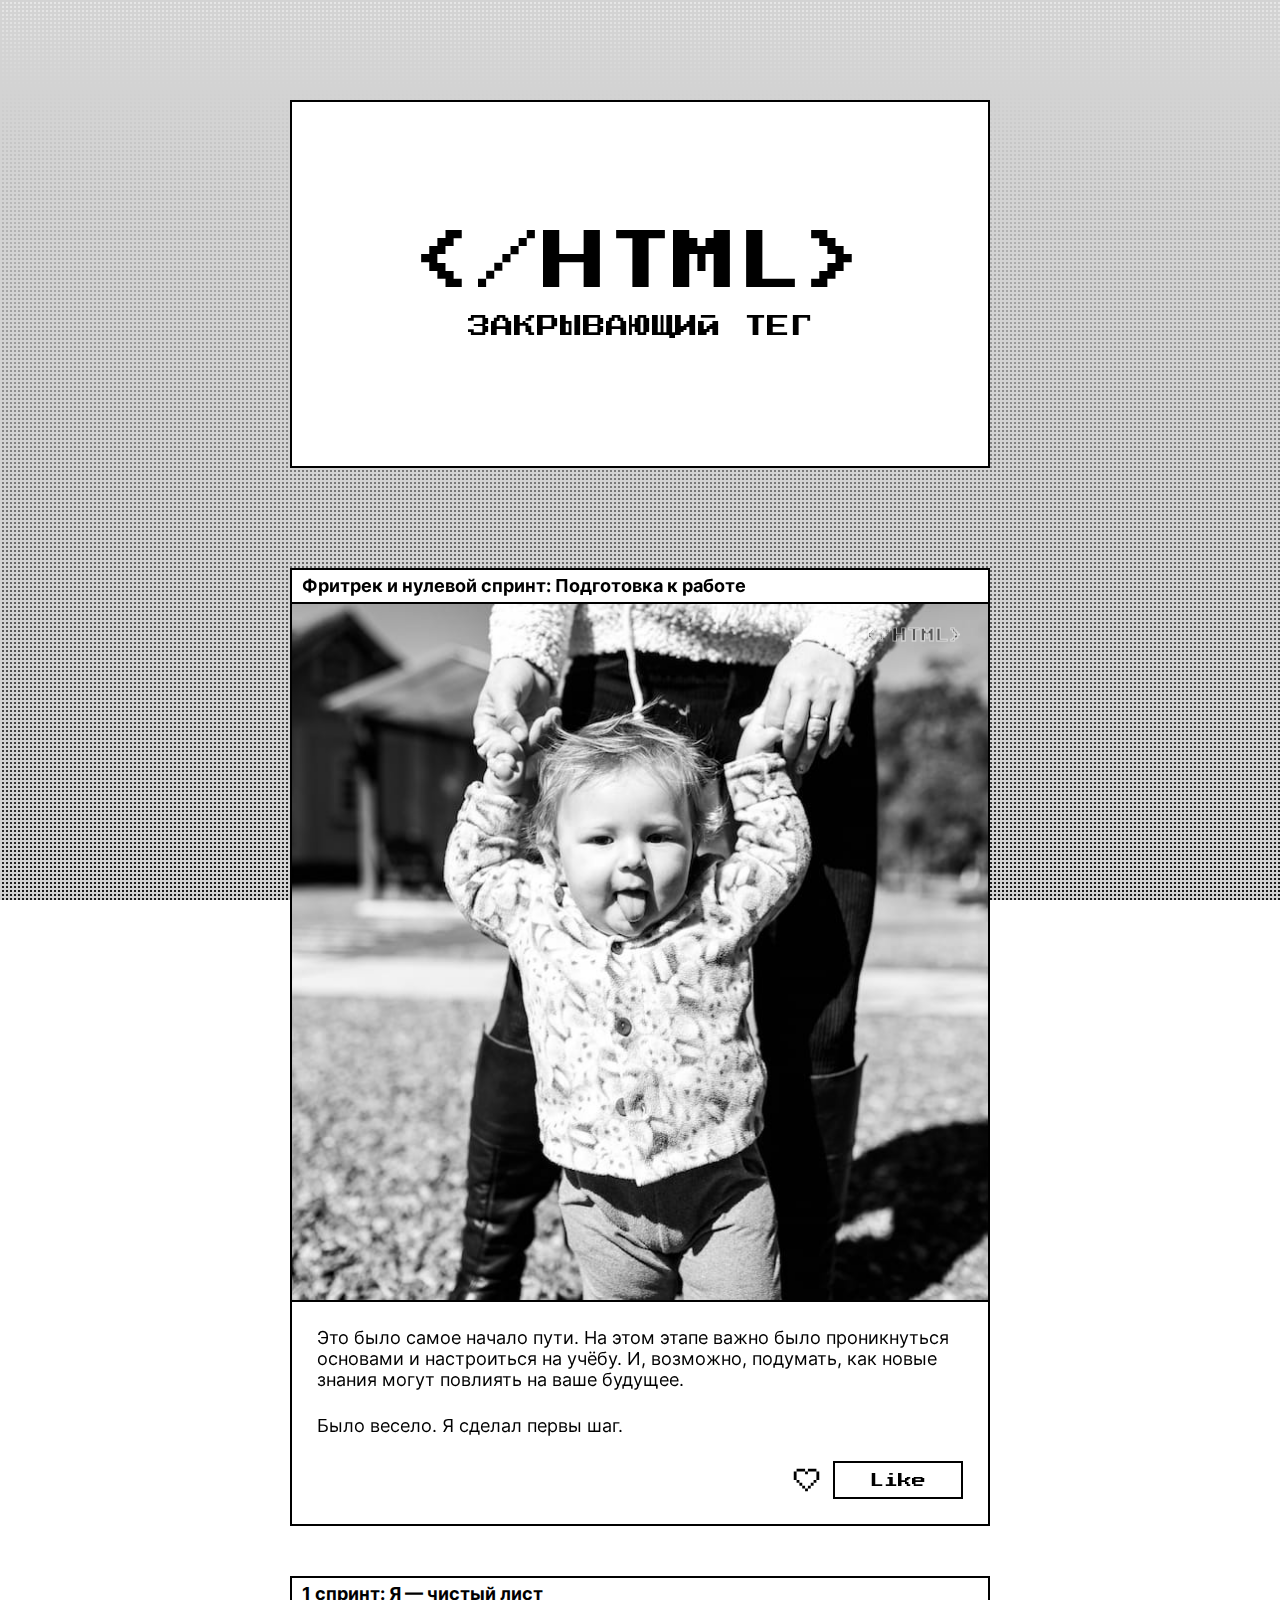
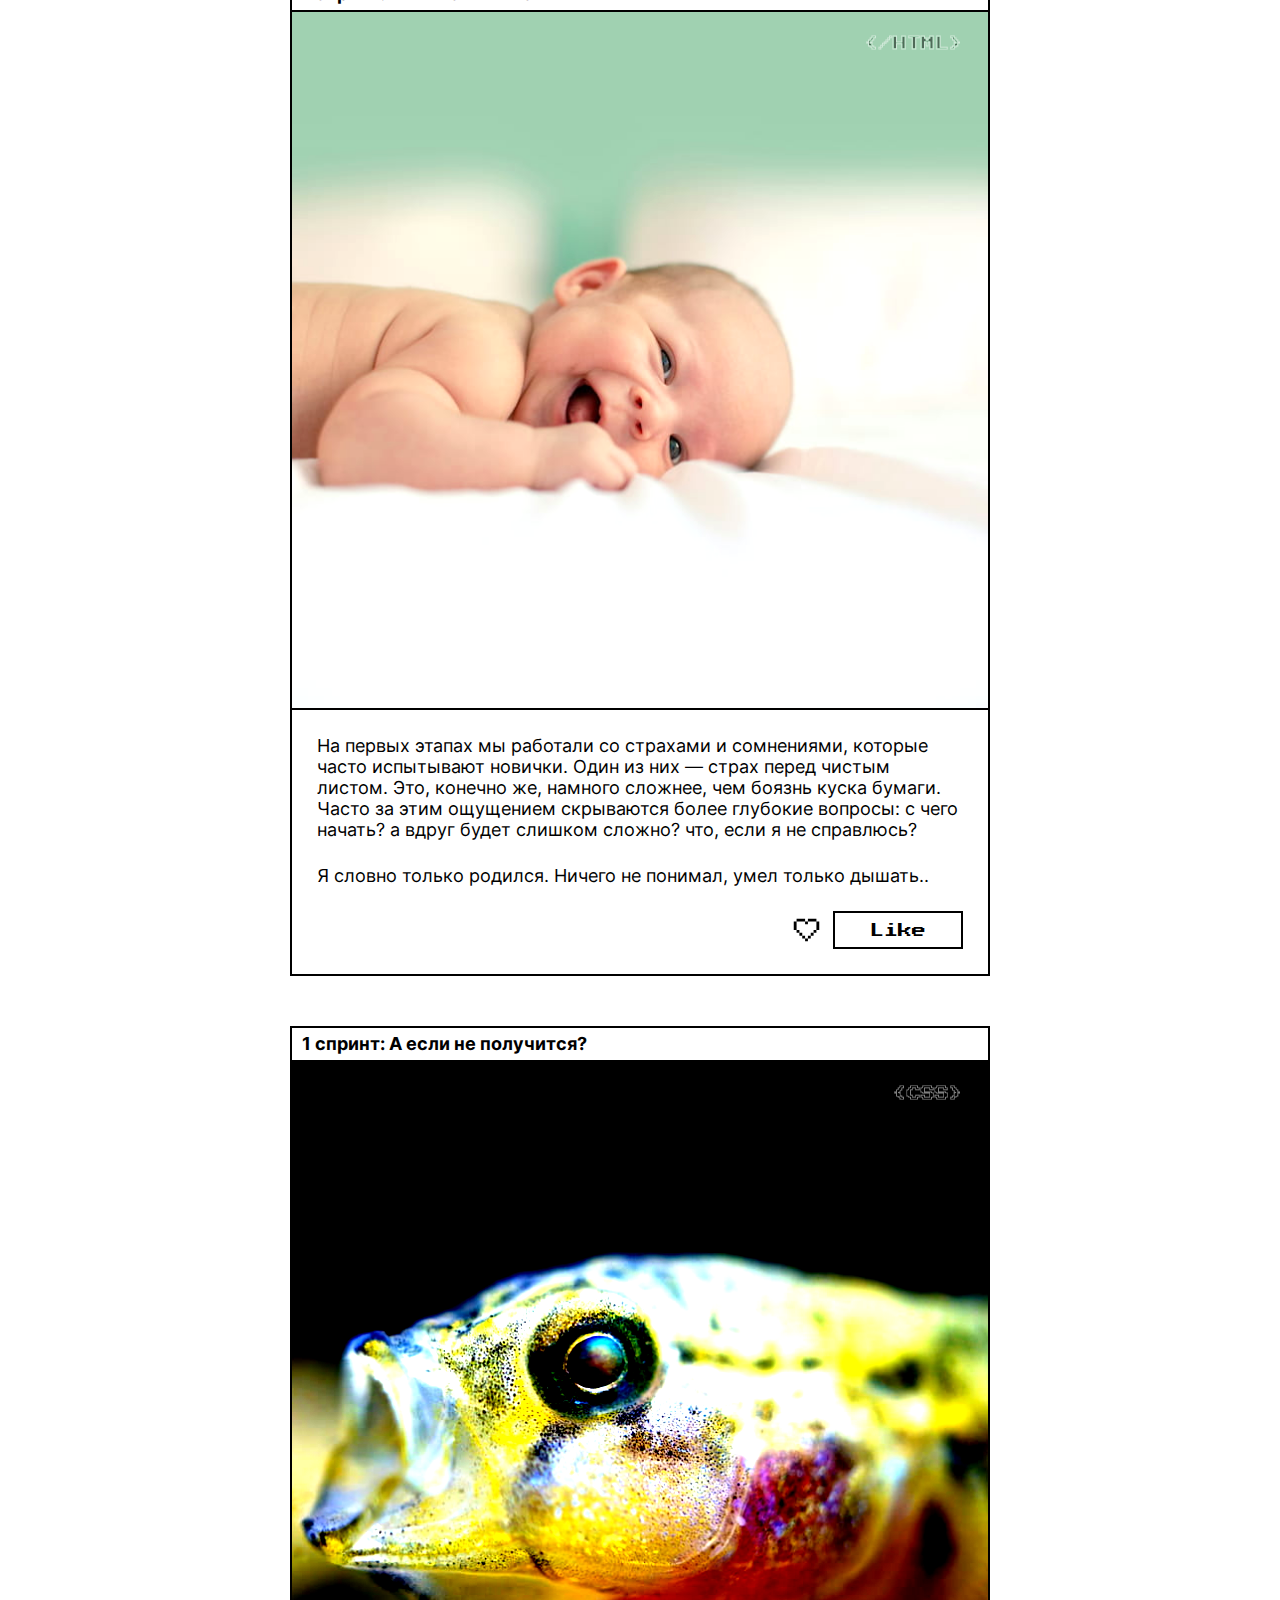
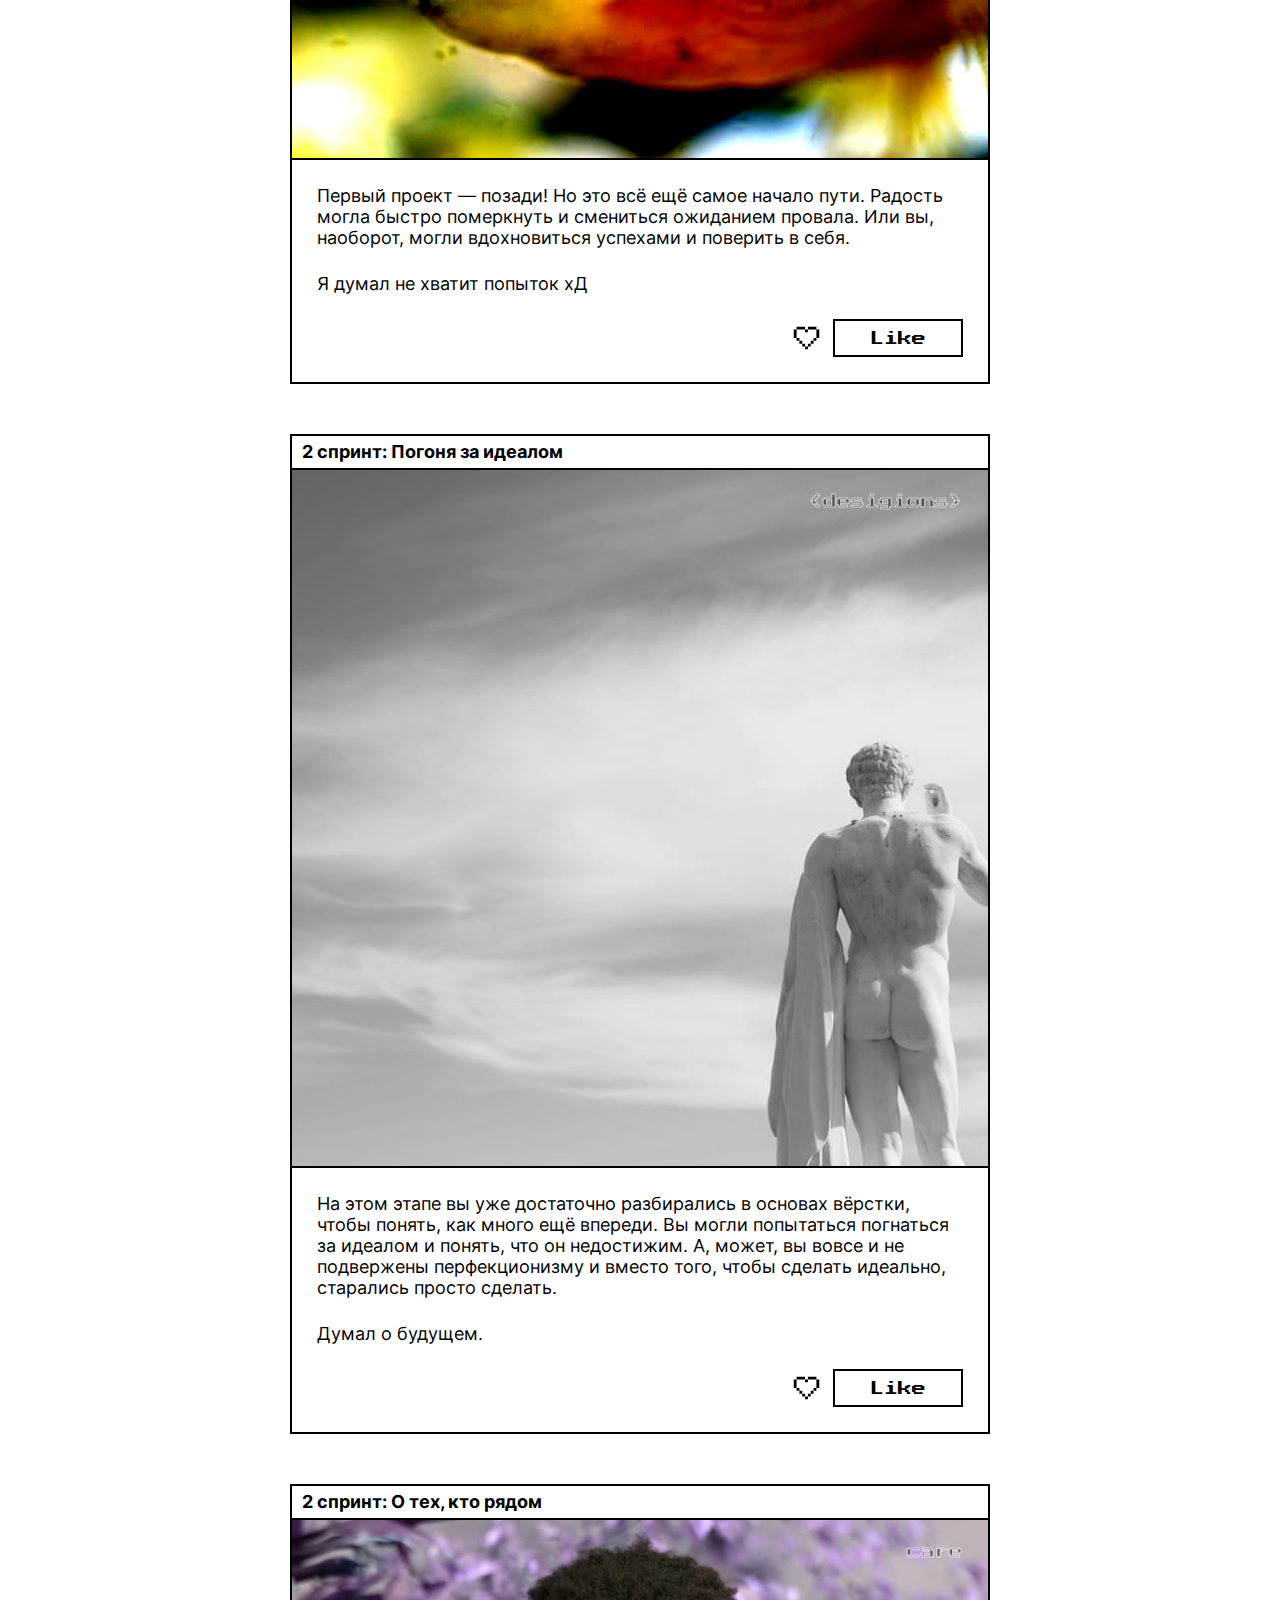
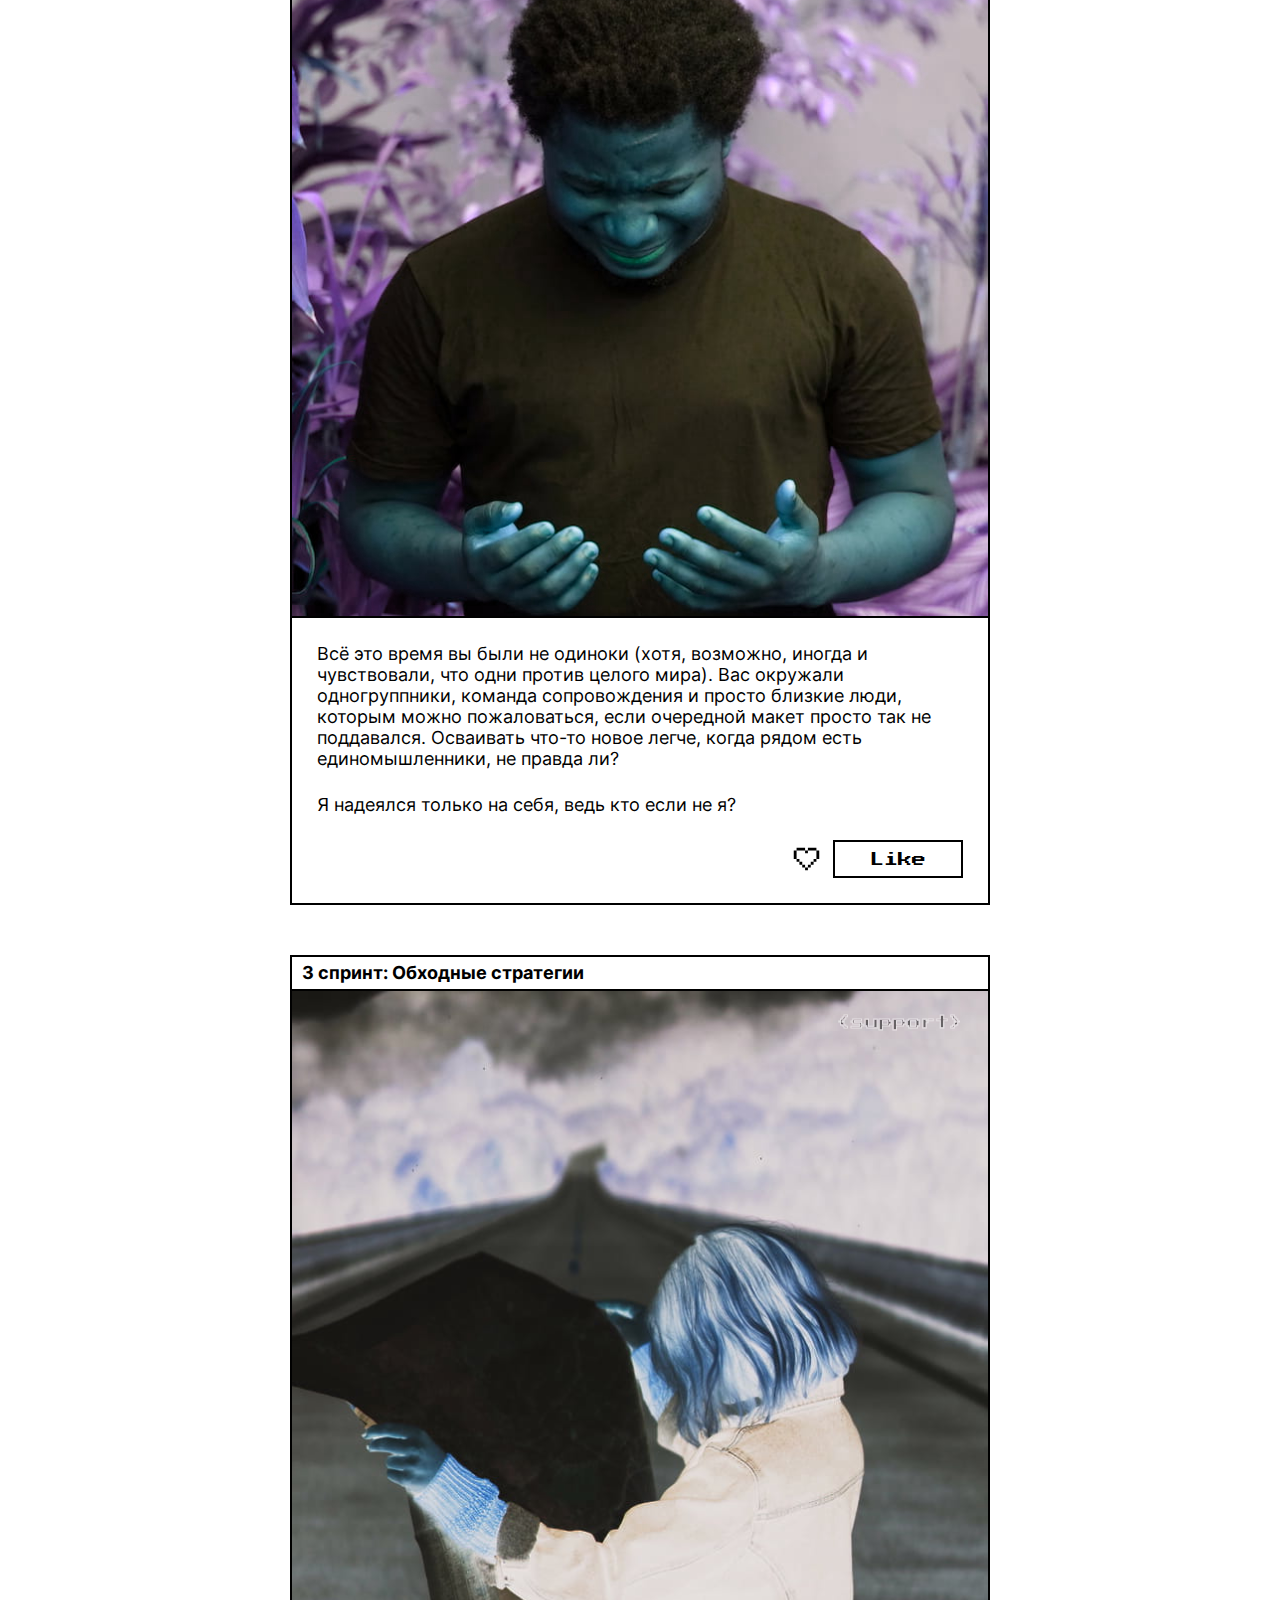
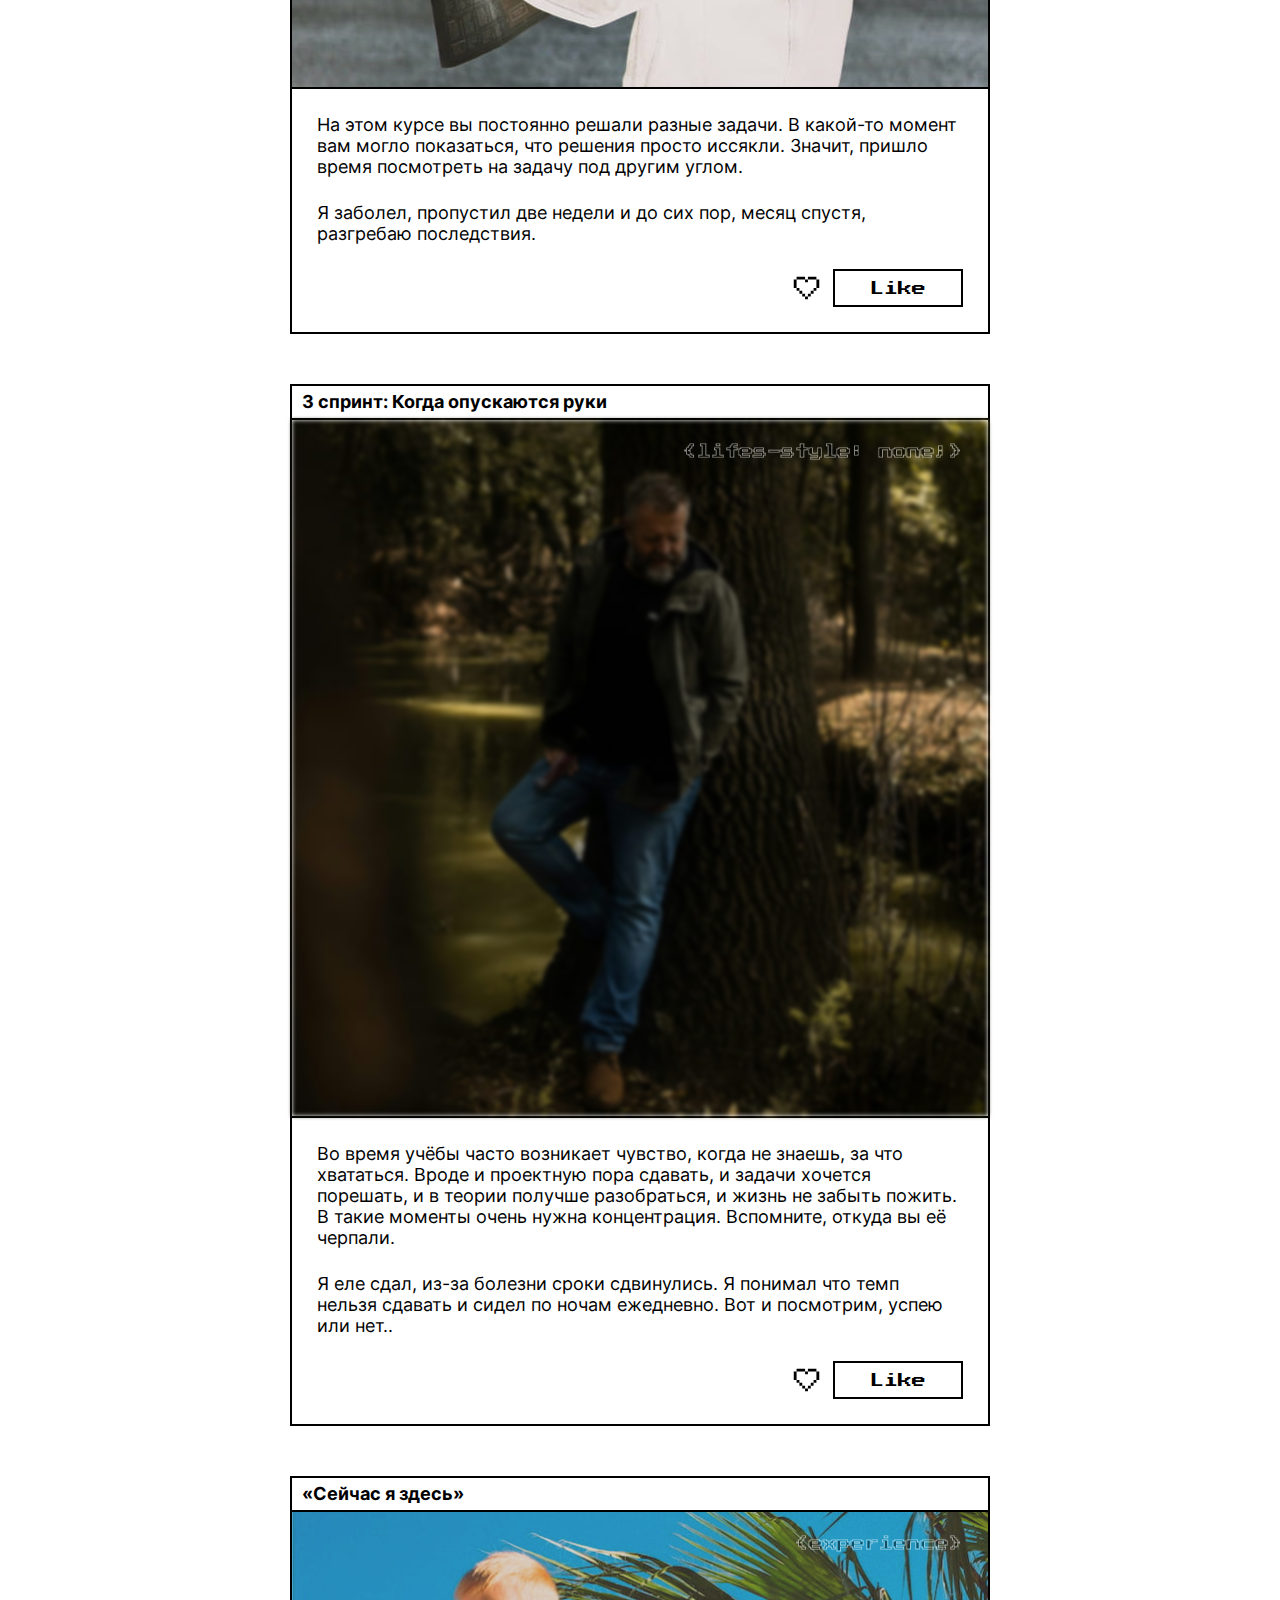
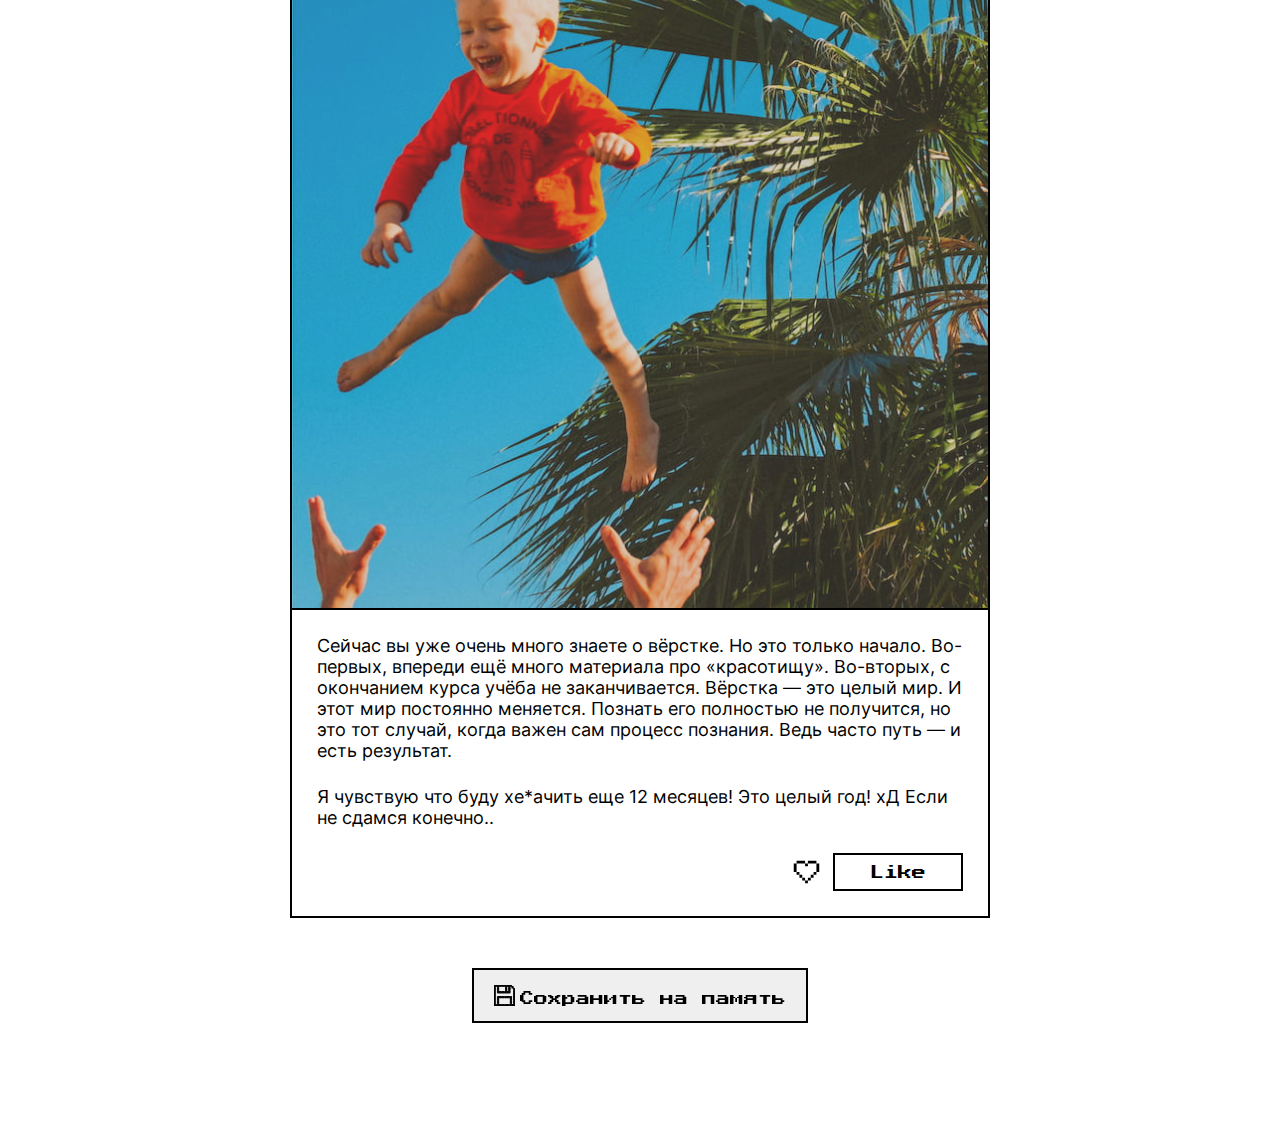
==== commit cbe61cab: "14 attempt" ====
--- a/index.html
+++ b/index.html
@@ -70,7 +70,7 @@
                 />
               </svg>
             </button>
-            <button type="button" class="card__like-button">
+            <button type="button" class="card__like-button button">
               <span class="button__text">Like</span>
             </button>
           </div>
@@ -128,7 +128,7 @@
                 />
               </svg>
             </button>
-            <button type="button" class="card__like-button">
+            <button type="button" class="card__like-button button">
               <span class="button__text">Like</span>
             </button>
           </div>
@@ -186,7 +186,7 @@
                 />
               </svg>
             </button>
-            <button type="button" class="card__like-button">
+            <button type="button" class="card__like-button button">
               <span class="button__text">Like</span>
             </button>
           </div>
@@ -244,7 +244,7 @@
                 />
               </svg>
             </button>
-            <button type="button" class="card__like-button">
+            <button type="button" class="card__like-button button">
               <span class="button__text">Like</span>
             </button>
           </div>
@@ -303,7 +303,7 @@
                 />
               </svg>
             </button>
-            <button type="button" class="card__like-button">
+            <button type="button" class="card__like-button button">
               <span class="button__text">Like</span>
             </button>
           </div>
@@ -360,7 +360,7 @@
                 />
               </svg>
             </button>
-            <button type="button" class="card__like-button">
+            <button type="button" class="card__like-button button">
               <span class="button__text">Like</span>
             </button>
           </div>
@@ -421,7 +421,7 @@
                 />
               </svg>
             </button>
-            <button type="button" class="card__like-button">
+            <button type="button" class="card__like-button button">
               <span class="button__text">Like</span>
             </button>
           </div>
@@ -480,7 +480,7 @@
                 />
               </svg>
             </button>
-            <button type="button" class="card__like-button">
+            <button type="button" class="card__like-button button">
               <span class="button__text">Like</span>
             </button>
           </div>
@@ -490,13 +490,13 @@
         type="button"
         onclick="window['dialog-id'].showModal();"
         aria-controls="dialog-id"
-        class="main__save-button"
+        class="main__save-button button"
       >
         <span class="button__text save-button">
           <svg class="save-icon" viewBox="0 0 39 39">
             <use xlink:href="svg/floppy.svg#floppy" />
           </svg>
-          <span class="save-text">Сохранить на память</span>
+          <span class="button__text">Сохранить на память</span>
         </span>
       </button>
       <dialog id="dialog-id">
@@ -504,7 +504,7 @@
           <use href="svg/floppy.svg#floppy" />
         </svg>
         <h2 class="dialog__text">Вставьте дискету, чтобы продолжить</h2>
-        <button class="close" type="button" onclick="window['dialog-id'].close();">OK</button>
+        <button class="close button" type="button" onclick="window['dialog-id'].close();"><span class="close-text">OK</span></button>
       </dialog>
     </main>
     <script src="./scripts/like.js"></script>
--- a/fonts/fonts.css
+++ b/fonts/fonts.css
@@ -4,7 +4,7 @@
   src: local("Inter-Variable"), url("../fonts/Inter-Variable.woff2") format("woff2 supports variations"),
     url("Inter-Variable.woff2") format("woff2-variations");
   font-weight: 400 785;
-  font-variation-settings: "wght" var(--font-weight, 400);
+  font-variation-settings: "wght" var(--card-text-weight, 400);
   font-display: swap;
 }
 
--- a/styles/variables.css
+++ b/styles/variables.css
@@ -6,16 +6,13 @@
   --card-title-weight: 700;
   --card-text-weight: 400;
   --card-label-out-color: #fff;
+
+  /** Сердце **/
   --contour: #000;
   --heart-accent: #ff0000;
+
+  /** Фон **/
   --background-pattern: repeating-linear-gradient(to right, #d3d3d3 0px 2px, transparent 2px 4px),
     repeating-linear-gradient(to bottom, #d3d3d3 0px 2px, transparent 2px 4px),
     linear-gradient(to bottom, #e7e7e7 0.01%, #1a1a1a 100%);
 }
-
-/**
---background-pattern: url("../images/bg-pattern.png"),
-    repeating-linear-gradient(to right, #d3d3d3 2px, transparent 2px),
-    repeating-linear-gradient(to bottom, #d3d3d3 2px, transparent 2px),
-    linear-gradient(to bottom, #e7e7e7 0.01%, #1a1a1a);
-    **/
--- a/styles/style.css
+++ b/styles/style.css
@@ -22,8 +22,6 @@
 
 .header {
   width: clamp(375px, 100%, 700px);
-
-  /** min-height: clamp(327px, 39vh, 368px); **/
   margin: 100px auto;
   background-color: #fff;
   border: 2px solid #000;
@@ -130,7 +128,6 @@
   display: flex;
   flex-direction: column;
   gap: 25px;
-  text-shadow: #000000ab 2px 3px 17px;
 }
 
 .card__action {
@@ -139,30 +136,43 @@
   display: flex;
   gap: 5px;
   align-items: center;
+}
+
+.button:focus-visible {
+  box-shadow: 2px 2px 0 0 #000;
+  transition: box-shadow 0.3s ease-in-out;
+  outline: none;
 }
 
 /***** КНОПКА LIKE *****/
 .card__like-button {
   max-height: 38px;
   min-width: 130px;
-  padding: 9px;
+  padding: 8px;
   border: 2px solid #000;
   background-color: #fff;
   position: relative;
+}
+
+.close-text {
+  transition: color 0.5s ease-in-out;
+  color: #000;
+  z-index: 2;
+  position: relative;
+}
+
+.button:hover .close-text {
+  z-index: 2;
+  color: #fff;
+  position: relative;
+  transition: color 0.5s ease-in-out;
 }
 
 .card__like-button:hover {
   cursor: pointer;
 }
 
-.card__like-button:focus-visible {
-  box-shadow: 2px 2px 0 0 #000;
-  transition: box-shadow 0.3s ease-in-out;
-  outline: none;
-}
-
-.card__like-button::before,
-.main__save-button::before {
+.button::before {
   content: "";
   height: 100%;
   width: 0%;
@@ -175,8 +185,7 @@
   transition: width 0.5s ease-in-out, color 0.5s ease-in-out;
 }
 
-.card__like-button:hover::before,
-.main__save-button:hover::before {
+.button:hover::before {
   content: "";
   height: 100%;
   width: 100%;
@@ -201,6 +210,12 @@
   position: relative;
   z-index: 2;
   transition: color 0.5s ease-in-out;
+}
+
+.button:hover .button__text,
+.button:hover .save-icon {
+  font-family: var(--accent-font);
+  color: #fff;
 }
 
 .card__icon-button {
@@ -330,7 +345,7 @@
   display: flex;
   font-family: var(--accent-font);
   border: 2px solid #000;
-  padding: 15px 20px;
+  padding: 15px;
   justify-content: center;
   font-size: 14px;
   line-height: 12.6px;
@@ -357,23 +372,10 @@
 }
 
 .save-icon {
-  z-index: 2;
-  position: relative;
-  transition: color 0.5s ease-in-out;
-}
-
-.main__save-button:hover .save-icon {
-  color: #fff;
-  z-index: 3;
-  position: relative;
-}
-
-.main__save-button:hover .save-text {
-  mix-blend-mode: difference;
-  color: #fff;
-  z-index: 2;
-  position: relative;
-  display: inline-block;
+  color: #000;
+  z-index: 2;
+  position: relative;
+  transition: color 0.5s ease-in-out;
 }
 
 dialog[open] {
@@ -387,7 +389,6 @@
   grid-template-columns: 60px 1fr;
   row-gap: 30px;
   align-items: center;
-  max-block-size: 191px;
   overflow: hidden;
 }
 
@@ -396,7 +397,6 @@
   font-size: 14px;
   line-height: 21px;
   text-transform: uppercase;
-  text-align: justify;
 }
 
 #dialog-id svg {
@@ -420,10 +420,16 @@
   width: 100%;
   grid-column: span 2;
   max-height: 38px;
+  position: relative;
+  transition: color 0.5s ease-in-out;
 }
 
 .close:hover {
   cursor: pointer;
+  z-index: 6;
+  color: #fff;
+  position: relative;
+  transition: color 0.5s ease-in-out;
 }
 
 .visually-hidden {
@@ -437,18 +443,6 @@
   clip-path: inset(0, 0, 0, 0);
 }
 
-.close-button {
-  position: absolute;
-  border: none;
-  padding: 0;
-  background-color: transparent;
-  background-image: url(../svg/form-x.svg);
-  inset-block-start: 20px;
-  inset-inline-end: 20px;
-  inline-size: 20px;
-  aspect-ratio: 1/1;
-}
-
 ::backdrop {
   background-color: rgb(0, 0, 0, 0.75);
 }
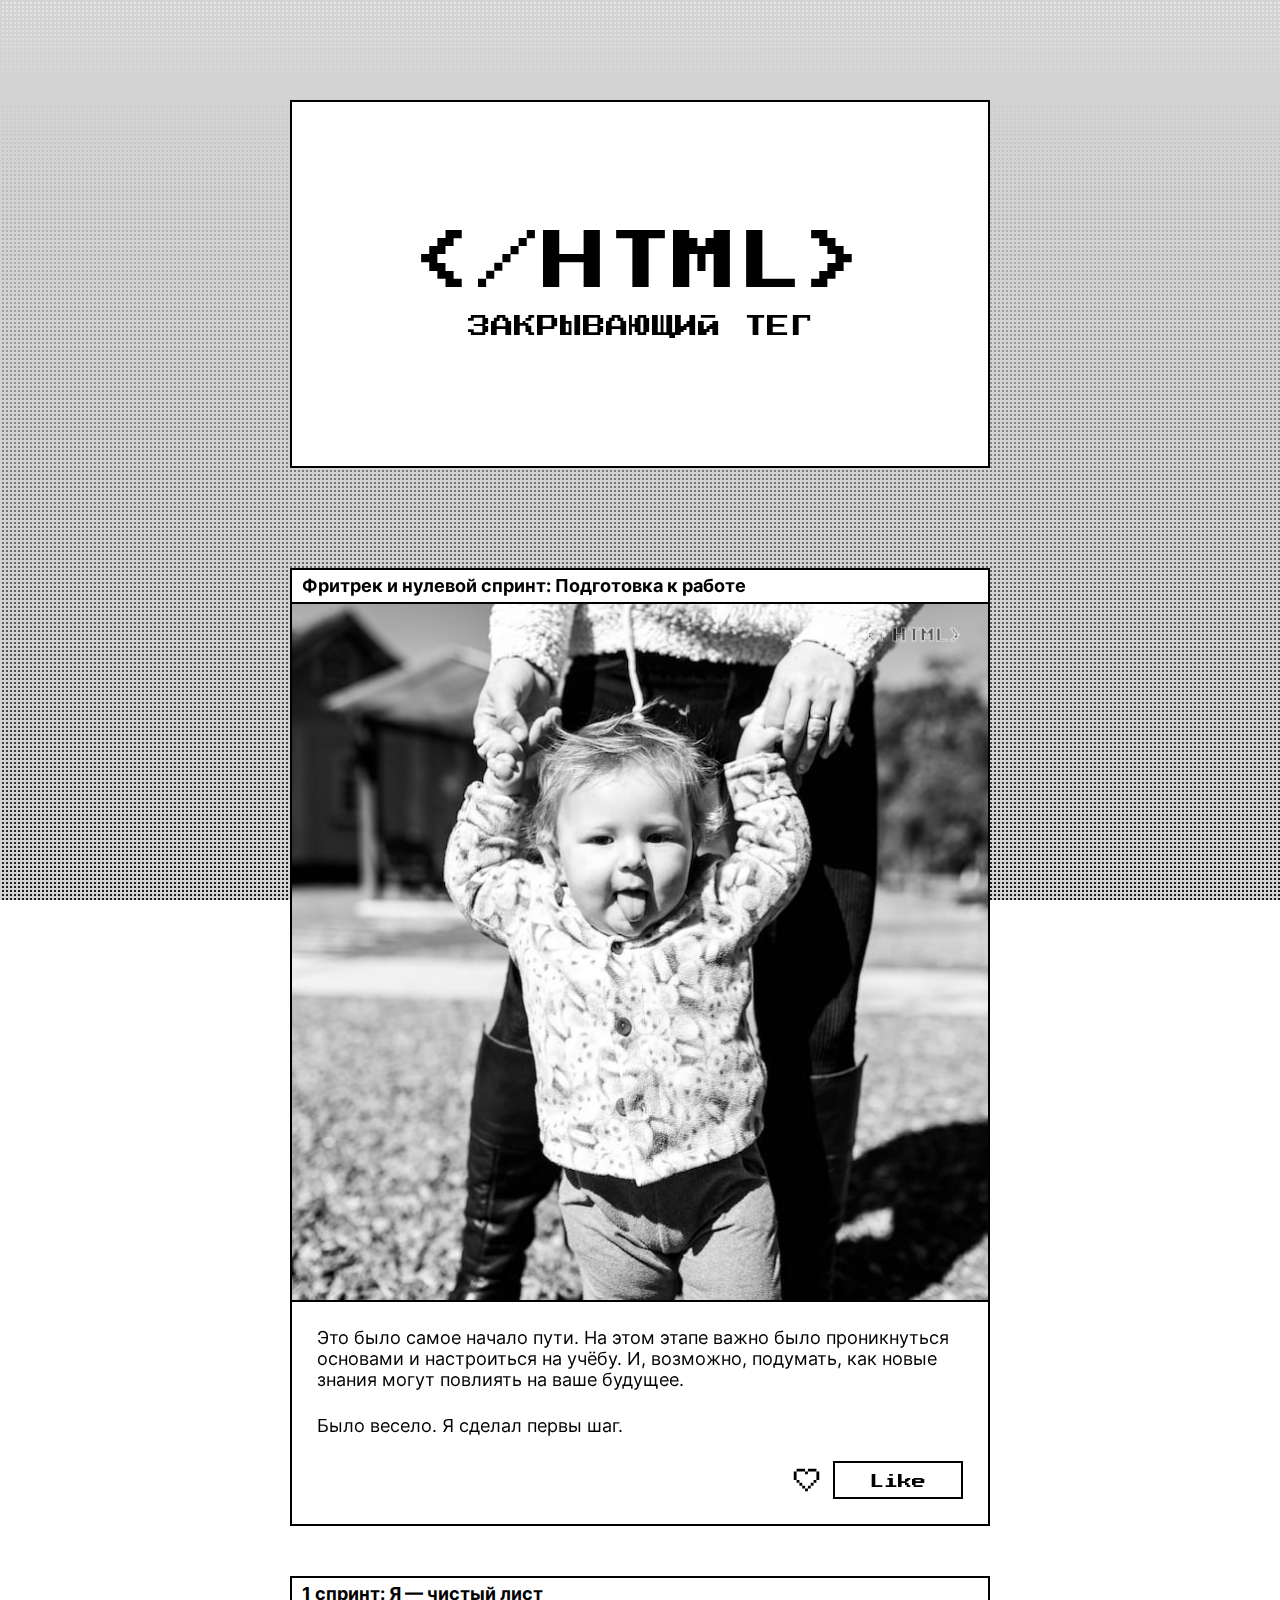
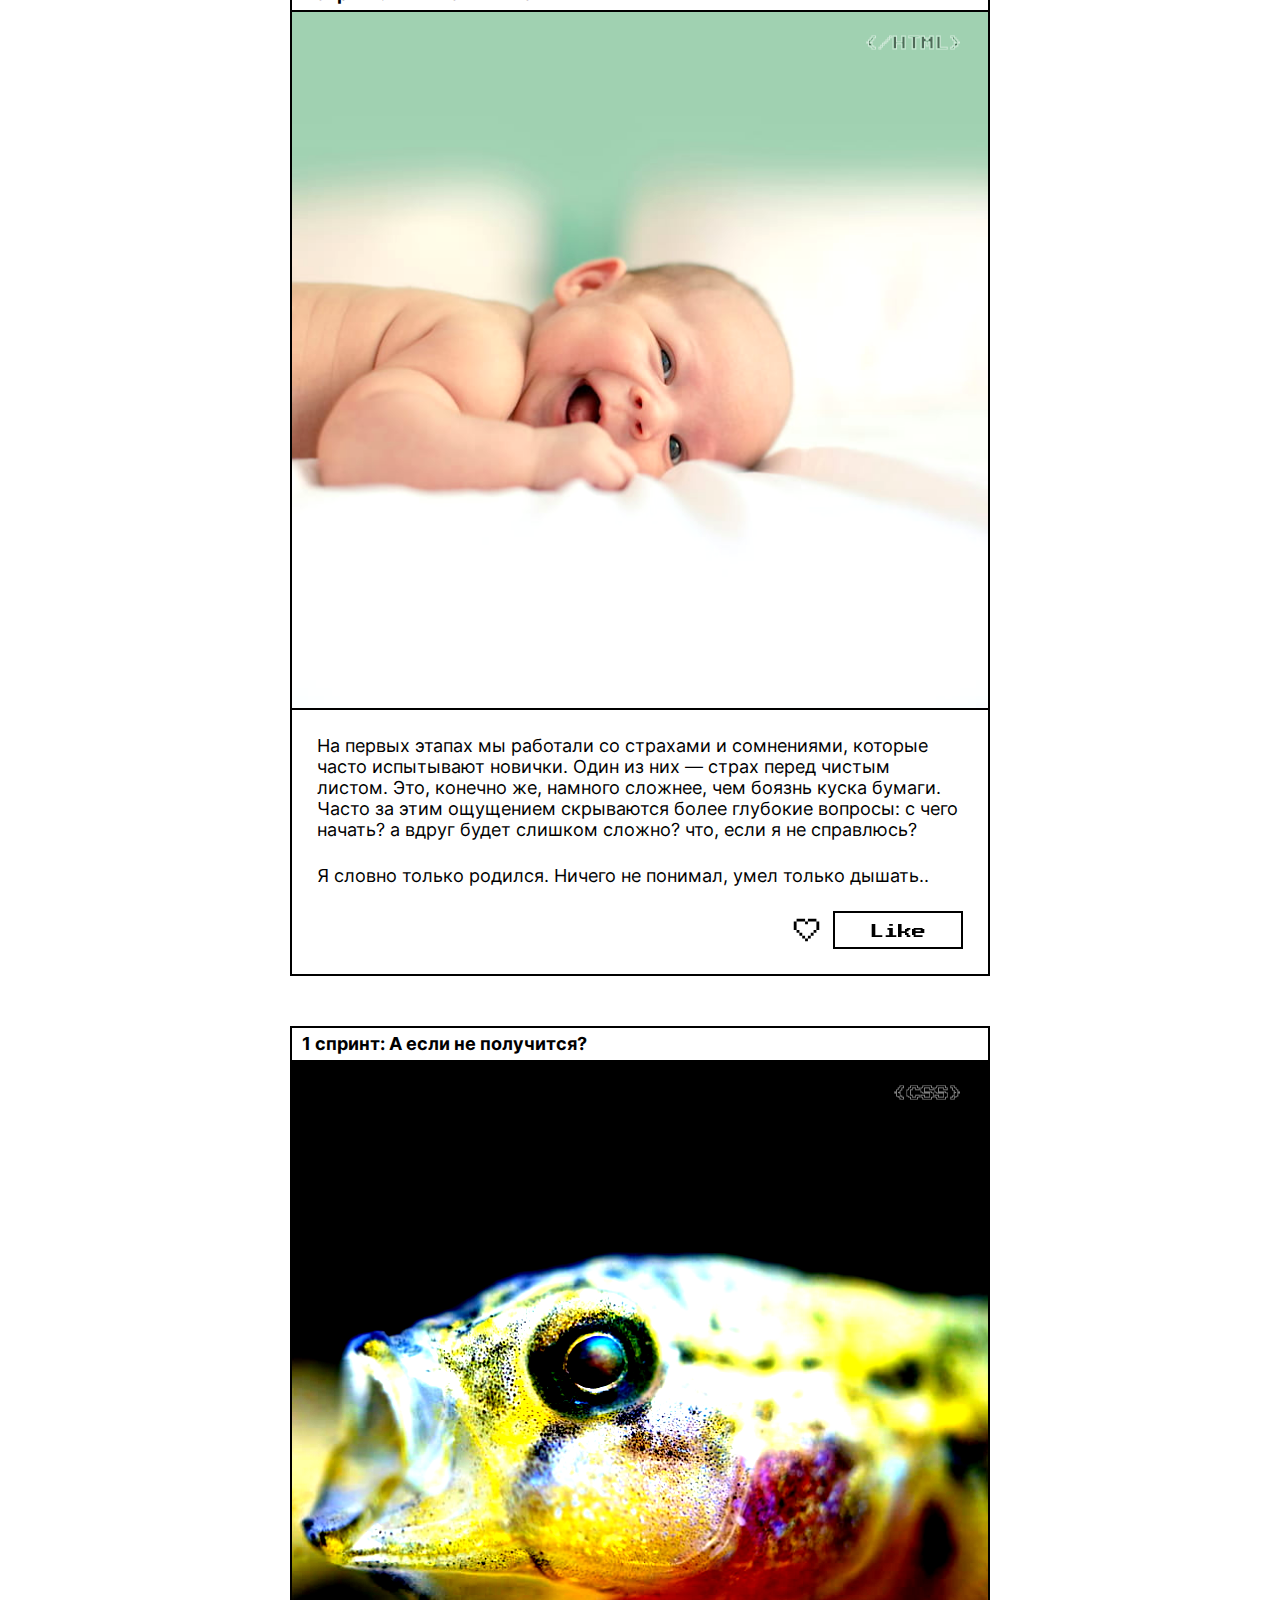
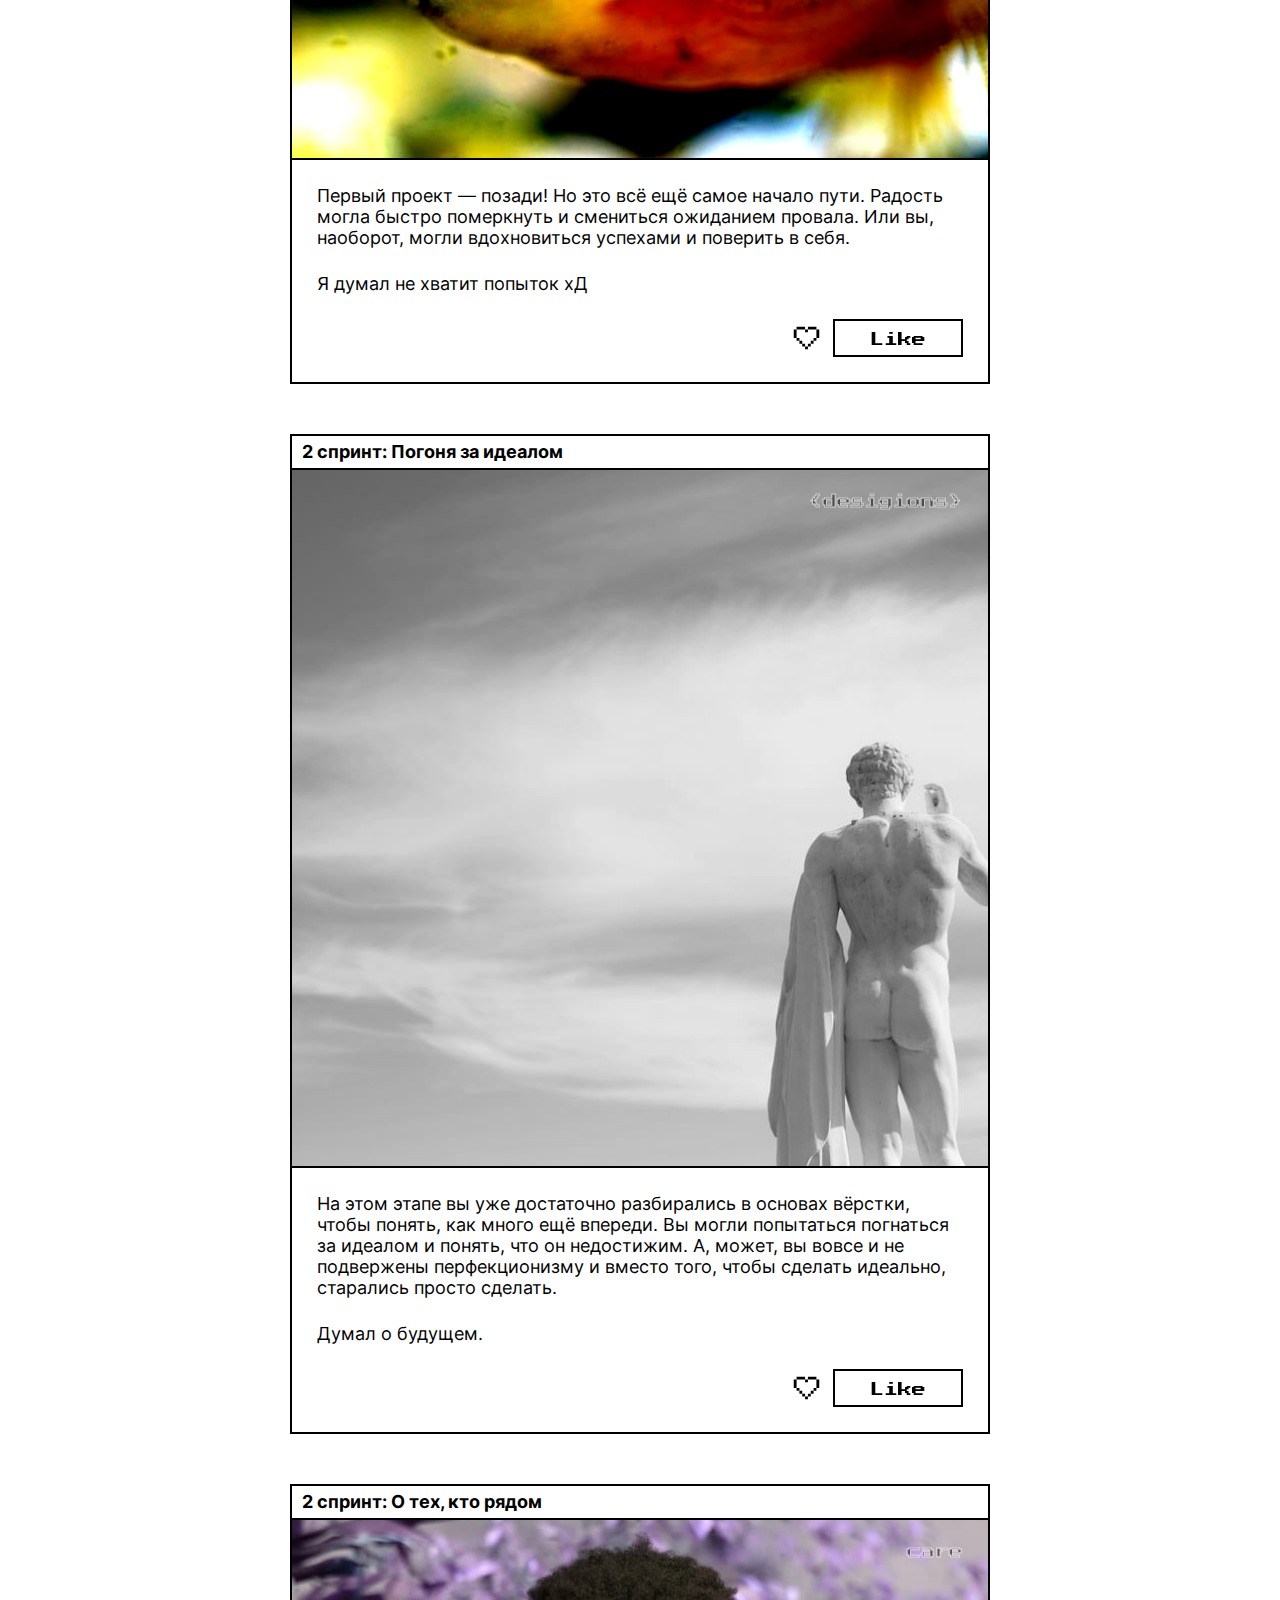
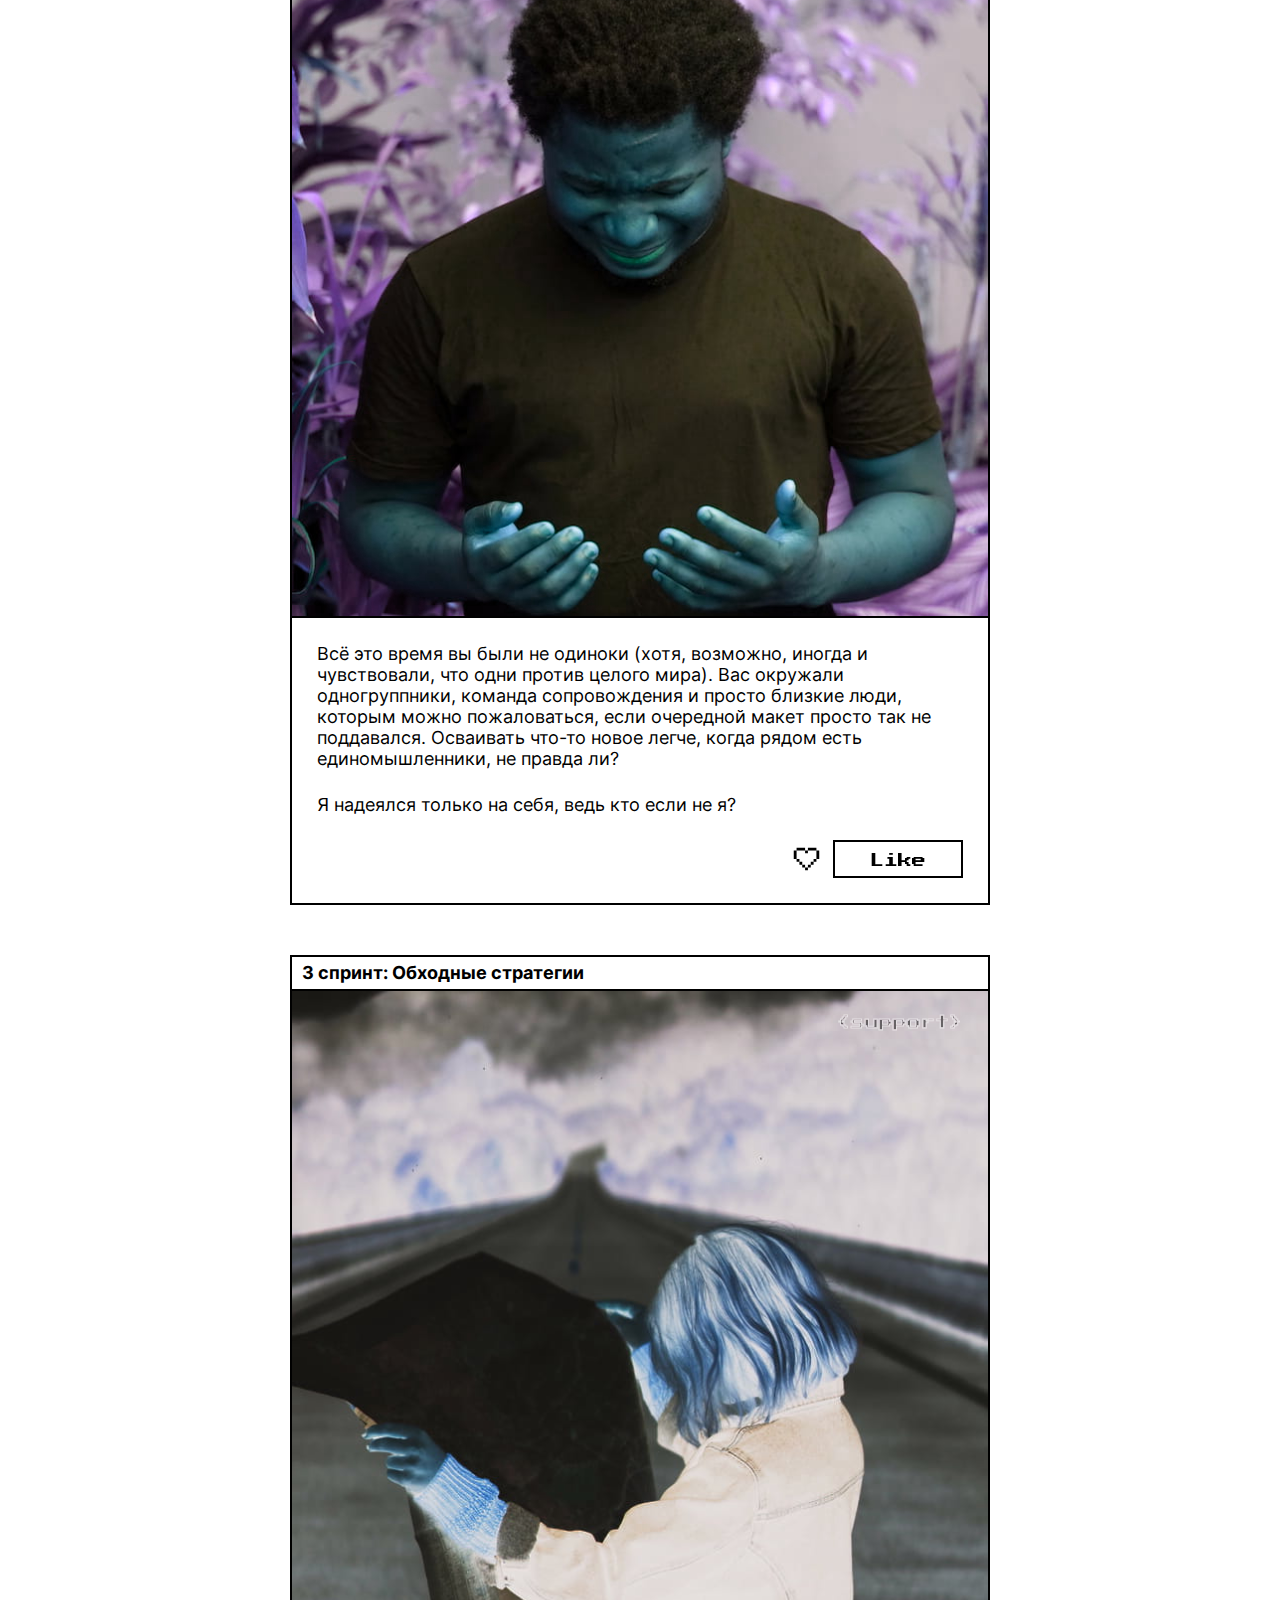
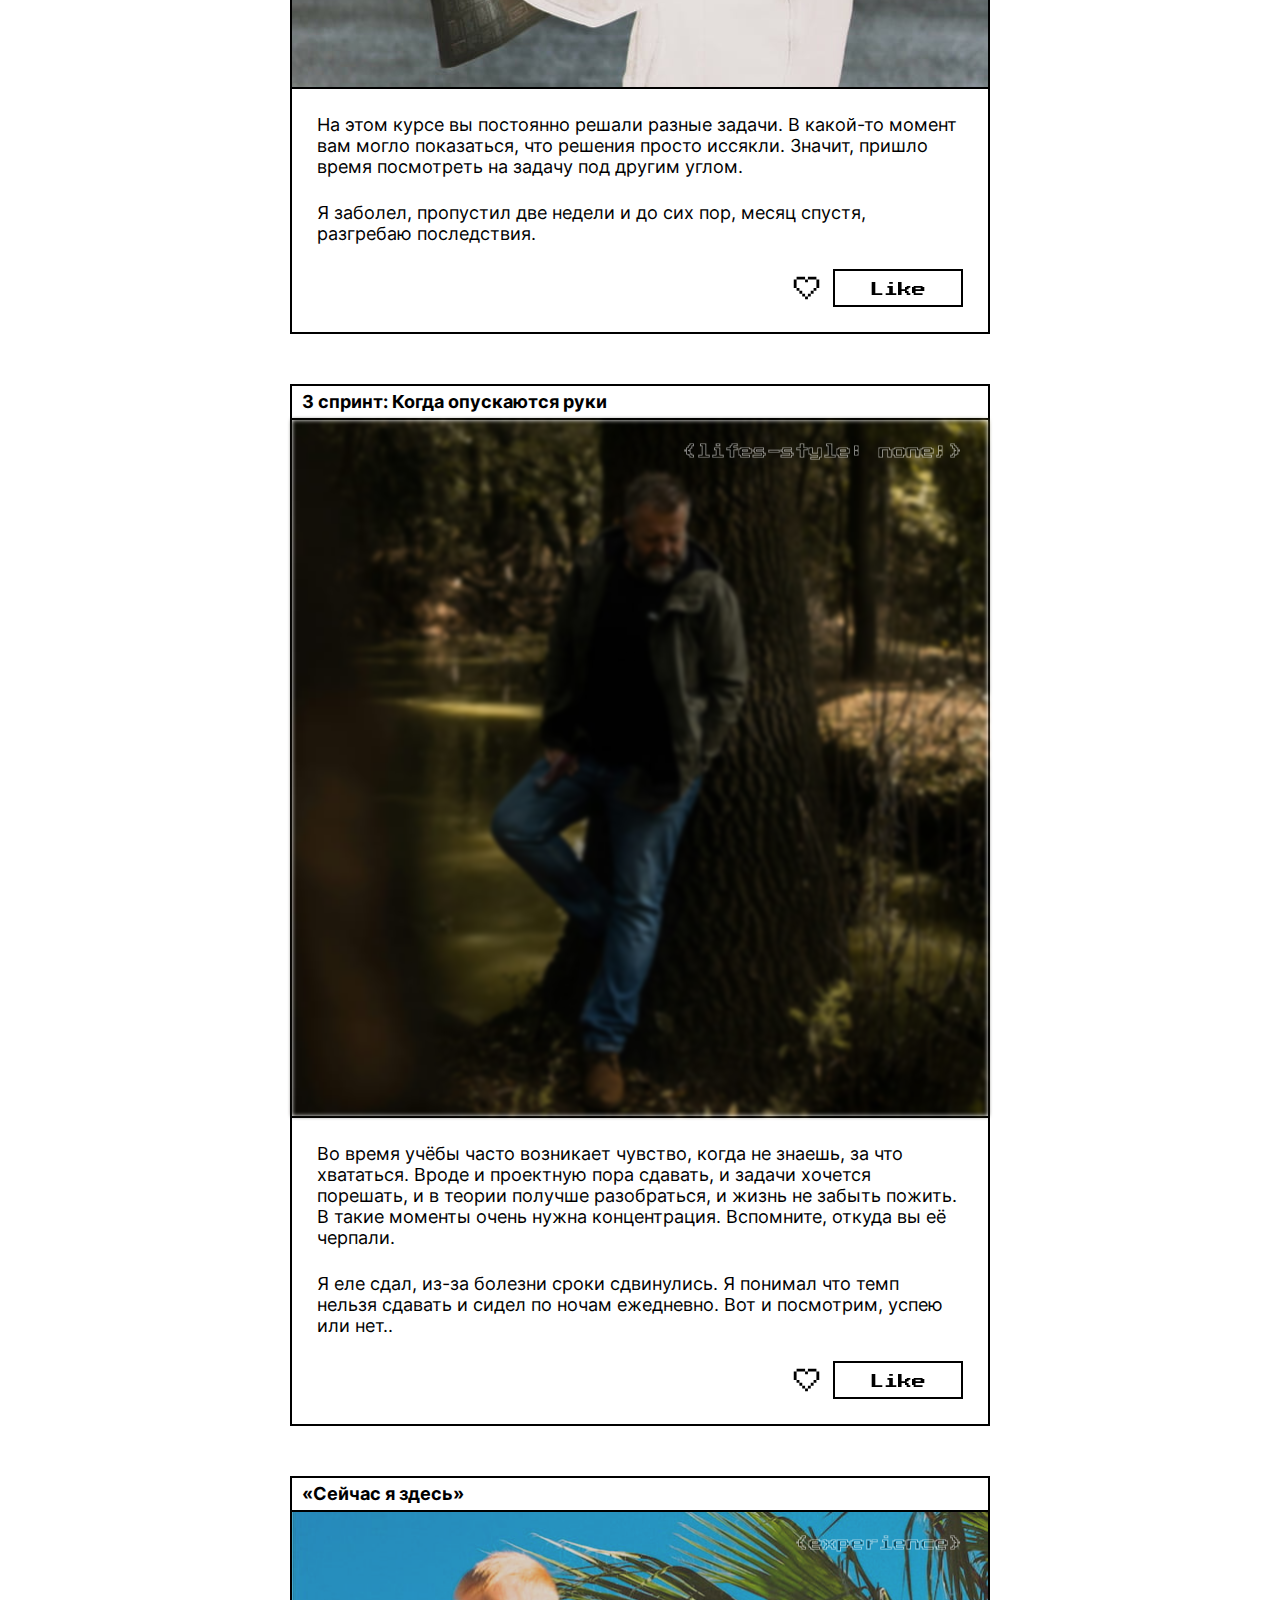
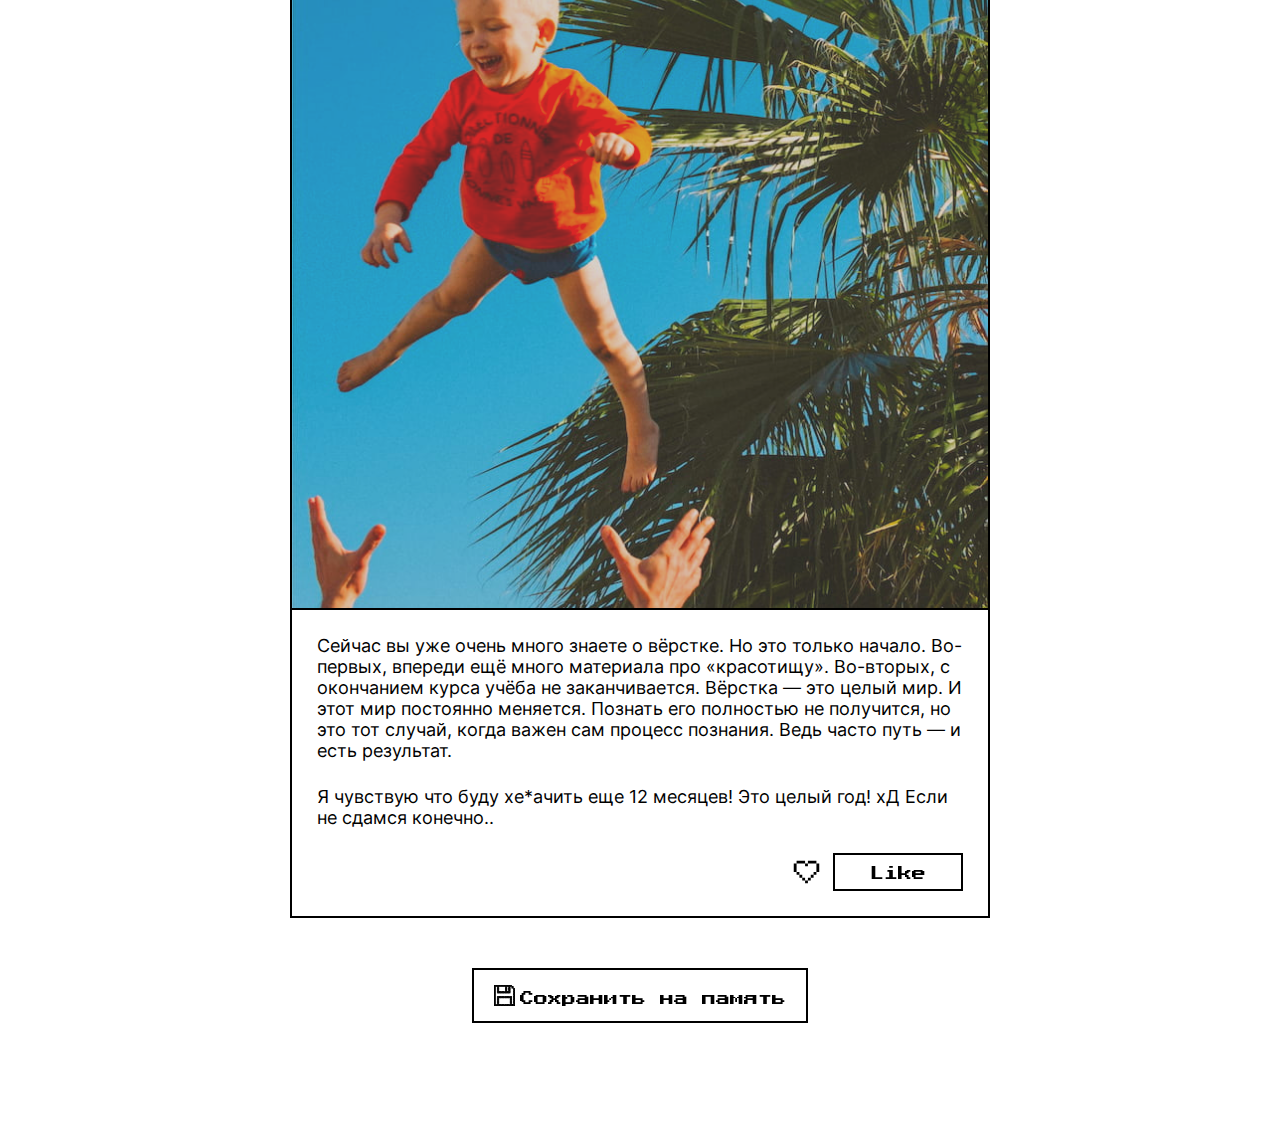
==== commit f4a88d5b: "15 attempt" ====
--- a/index.html
+++ b/index.html
@@ -504,7 +504,7 @@
           <use href="svg/floppy.svg#floppy" />
         </svg>
         <h2 class="dialog__text">Вставьте дискету, чтобы продолжить</h2>
-        <button class="close button" type="button" onclick="window['dialog-id'].close();"><span class="close-text">OK</span></button>
+        <button class="close button" type="button" onclick="window['dialog-id'].close();"><span class="button__text">OK</span></button>
       </dialog>
     </main>
     <script src="./scripts/like.js"></script>
--- a/styles/style.css
+++ b/styles/style.css
@@ -152,24 +152,6 @@
   border: 2px solid #000;
   background-color: #fff;
   position: relative;
-}
-
-.close-text {
-  transition: color 0.5s ease-in-out;
-  color: #000;
-  z-index: 2;
-  position: relative;
-}
-
-.button:hover .close-text {
-  z-index: 2;
-  color: #fff;
-  position: relative;
-  transition: color 0.5s ease-in-out;
-}
-
-.card__like-button:hover {
-  cursor: pointer;
 }
 
 .button::before {
@@ -194,28 +176,27 @@
   z-index: 2;
 }
 
-.card__like-button:hover .button__text {
-  z-index: 2;
-  color: #fff;
-  transition: color 0.5s ease-in-out;
-}
-
 .button__text {
   font-family: var(--accent-font);
   font-size: 14px;
   font-weight: 400;
   line-height: 12.6px;
   text-align: center;
-  color: #000;
+  color: #ffffff;
   position: relative;
   z-index: 2;
-  transition: color 0.5s ease-in-out;
-}
-
-.button:hover .button__text,
-.button:hover .save-icon {
-  font-family: var(--accent-font);
-  color: #fff;
+  mix-blend-mode: difference;
+}
+
+.button {
+  background-color: #fff;
+  font-family: var(--accent-font);
+  justify-content: center;
+  border: 2px solid #000;
+}
+
+.button:hover {
+  cursor: pointer;
 }
 
 .card__icon-button {
@@ -289,6 +270,7 @@
   fill: var(--heart-accent);
   transition: fill 0.3s 0.05s linear;
 }
+
 .like-icon.is-liked .core {
   fill: var(--heart-accent);
   transition: fill 0.3s linear;
@@ -297,16 +279,6 @@
 .like-icon.is-liked {
   fill: var(--heart-accent);
   animation: heart-scale 0.3s 0.1s ease-in;
-}
-
-@keyframes heart-scale {
-  from {
-    scale: 100%;
-  }
-
-  to {
-    scale: 125%;
-  }
 }
 
 .like-icon.is-liked .sparks {
@@ -315,36 +287,20 @@
   animation: sparks-flash 0.3s 0.3s ease-in;
 }
 
-@keyframes sparks-flash {
-  from {
-    opacity: 0%;
-  }
-
-  to {
-    opacity: 100%;
-  }
-}
-
 /** далее стили страницы **/
 
 .main__save-button {
   position: relative;
   display: inline-block;
-  border: none;
   padding: 0;
   justify-content: center;
   width: clamp(306px, 80%, 336px);
   margin: 0 auto 100px;
 }
 
-.main__save-button:hover {
-  cursor: pointer;
-}
-
 .save-button {
   display: flex;
   font-family: var(--accent-font);
-  border: 2px solid #000;
   padding: 15px;
   justify-content: center;
   font-size: 14px;
@@ -368,14 +324,12 @@
 .save-text {
   min-width: max-content;
   display: inline-block;
-  transition: color 0.5s ease-in-out;
 }
 
 .save-icon {
-  color: #000;
+  color: #ffffff;
   z-index: 2;
   position: relative;
-  transition: color 0.5s ease-in-out;
 }
 
 dialog[open] {
@@ -383,13 +337,11 @@
   inset: 0;
   display: grid;
   border: 2px solid #000;
-  transition: opacity 0.3s ease-in-out;
   inline-size: clamp(341px, 80%, 353px);
   padding: 30px;
   grid-template-columns: 60px 1fr;
   row-gap: 30px;
   align-items: center;
-  overflow: hidden;
 }
 
 .dialog__text {
@@ -409,27 +361,13 @@
 }
 
 .close {
-  background-color: #fff;
-  font-family: var(--accent-font);
-  border: 2px solid #000;
   padding: 12px 20px;
-  justify-content: center;
-  display: inline-block;
   font-size: 14px;
   line-height: 12.6px;
   width: 100%;
   grid-column: span 2;
   max-height: 38px;
   position: relative;
-  transition: color 0.5s ease-in-out;
-}
-
-.close:hover {
-  cursor: pointer;
-  z-index: 6;
-  color: #fff;
-  position: relative;
-  transition: color 0.5s ease-in-out;
 }
 
 .visually-hidden {
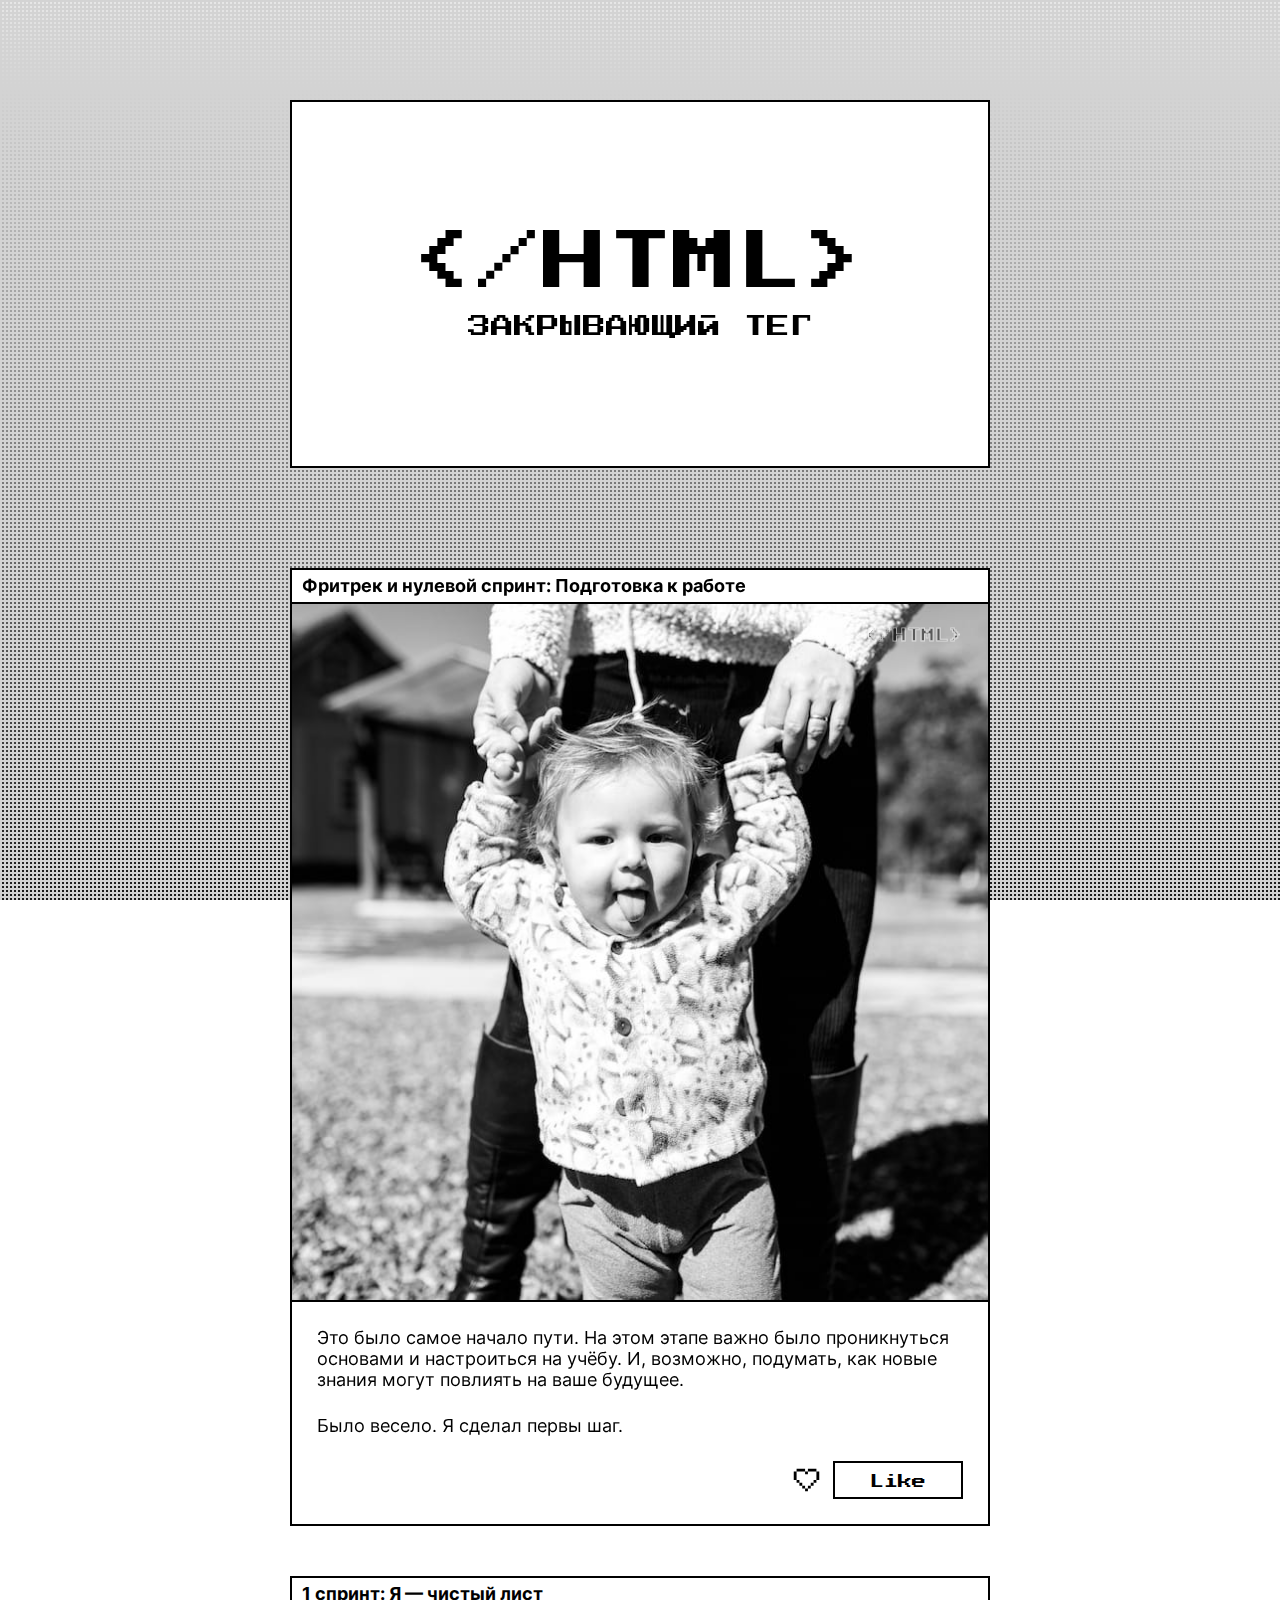
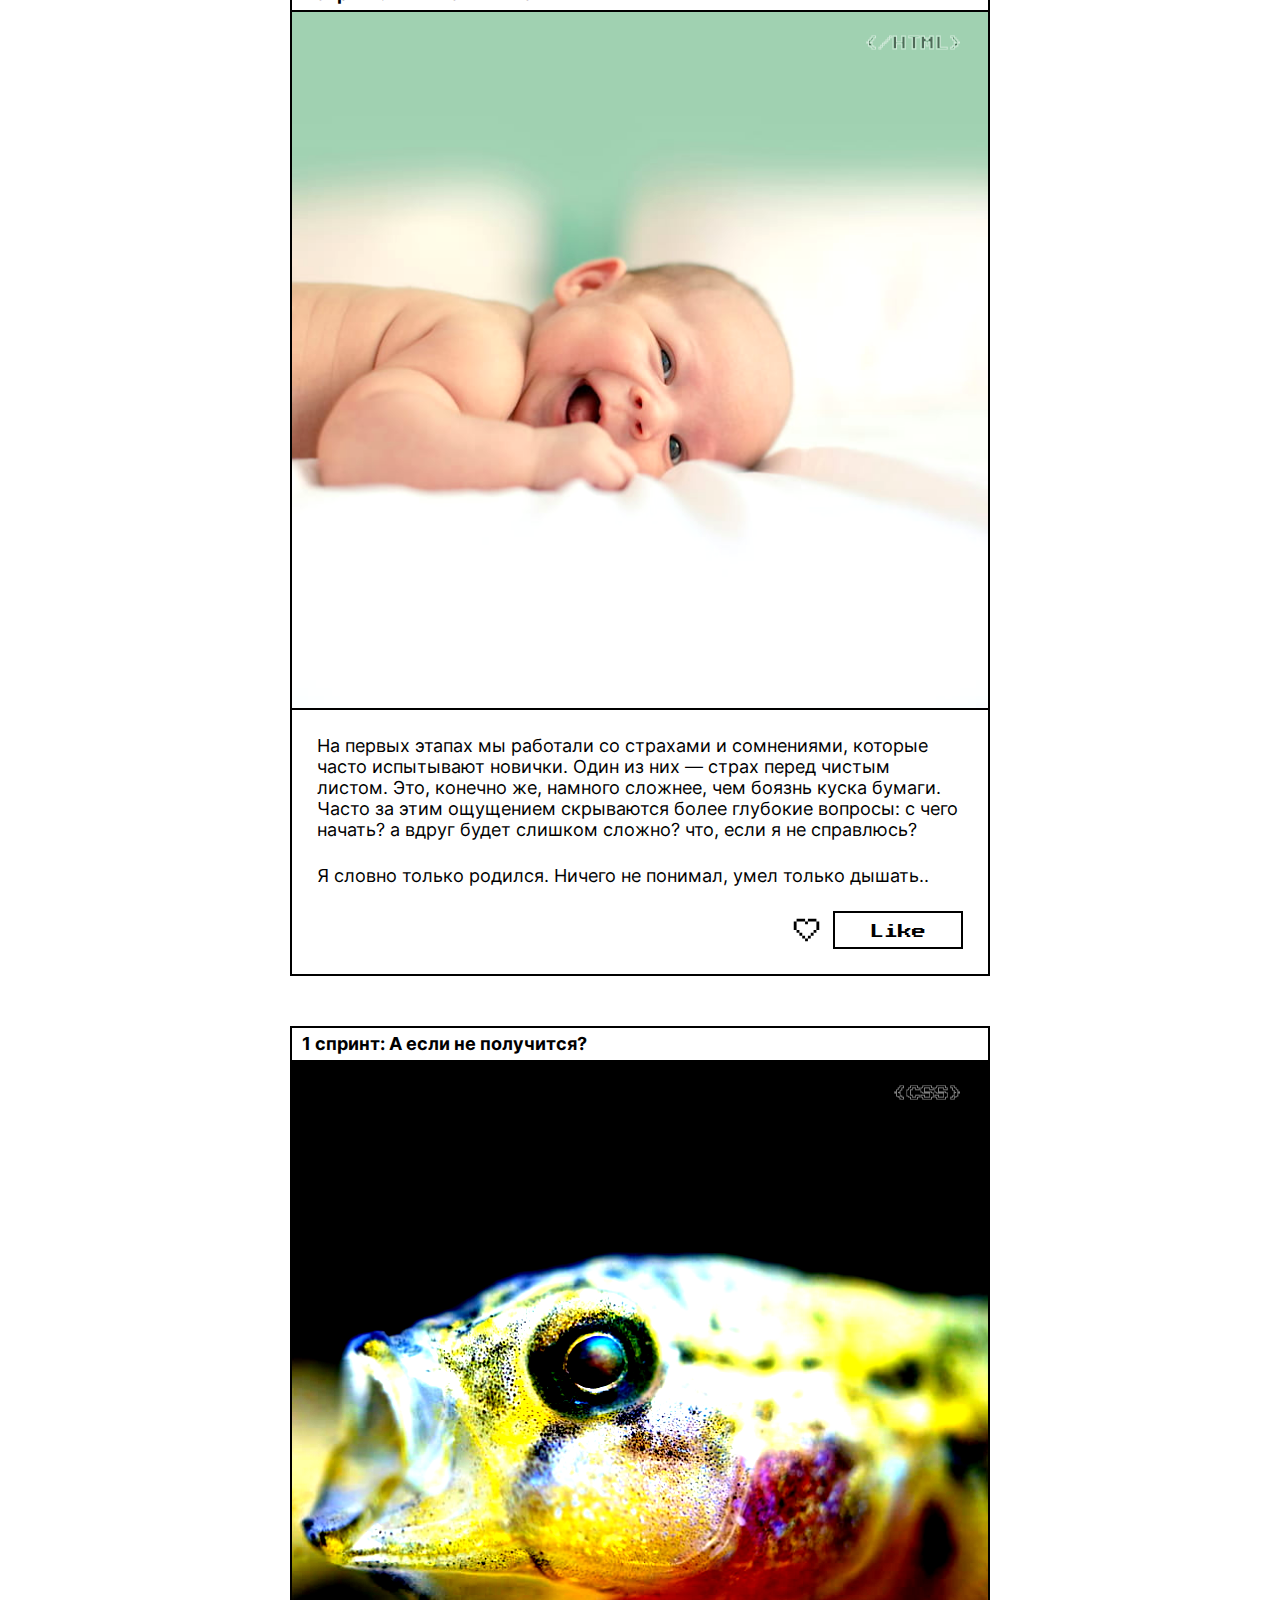
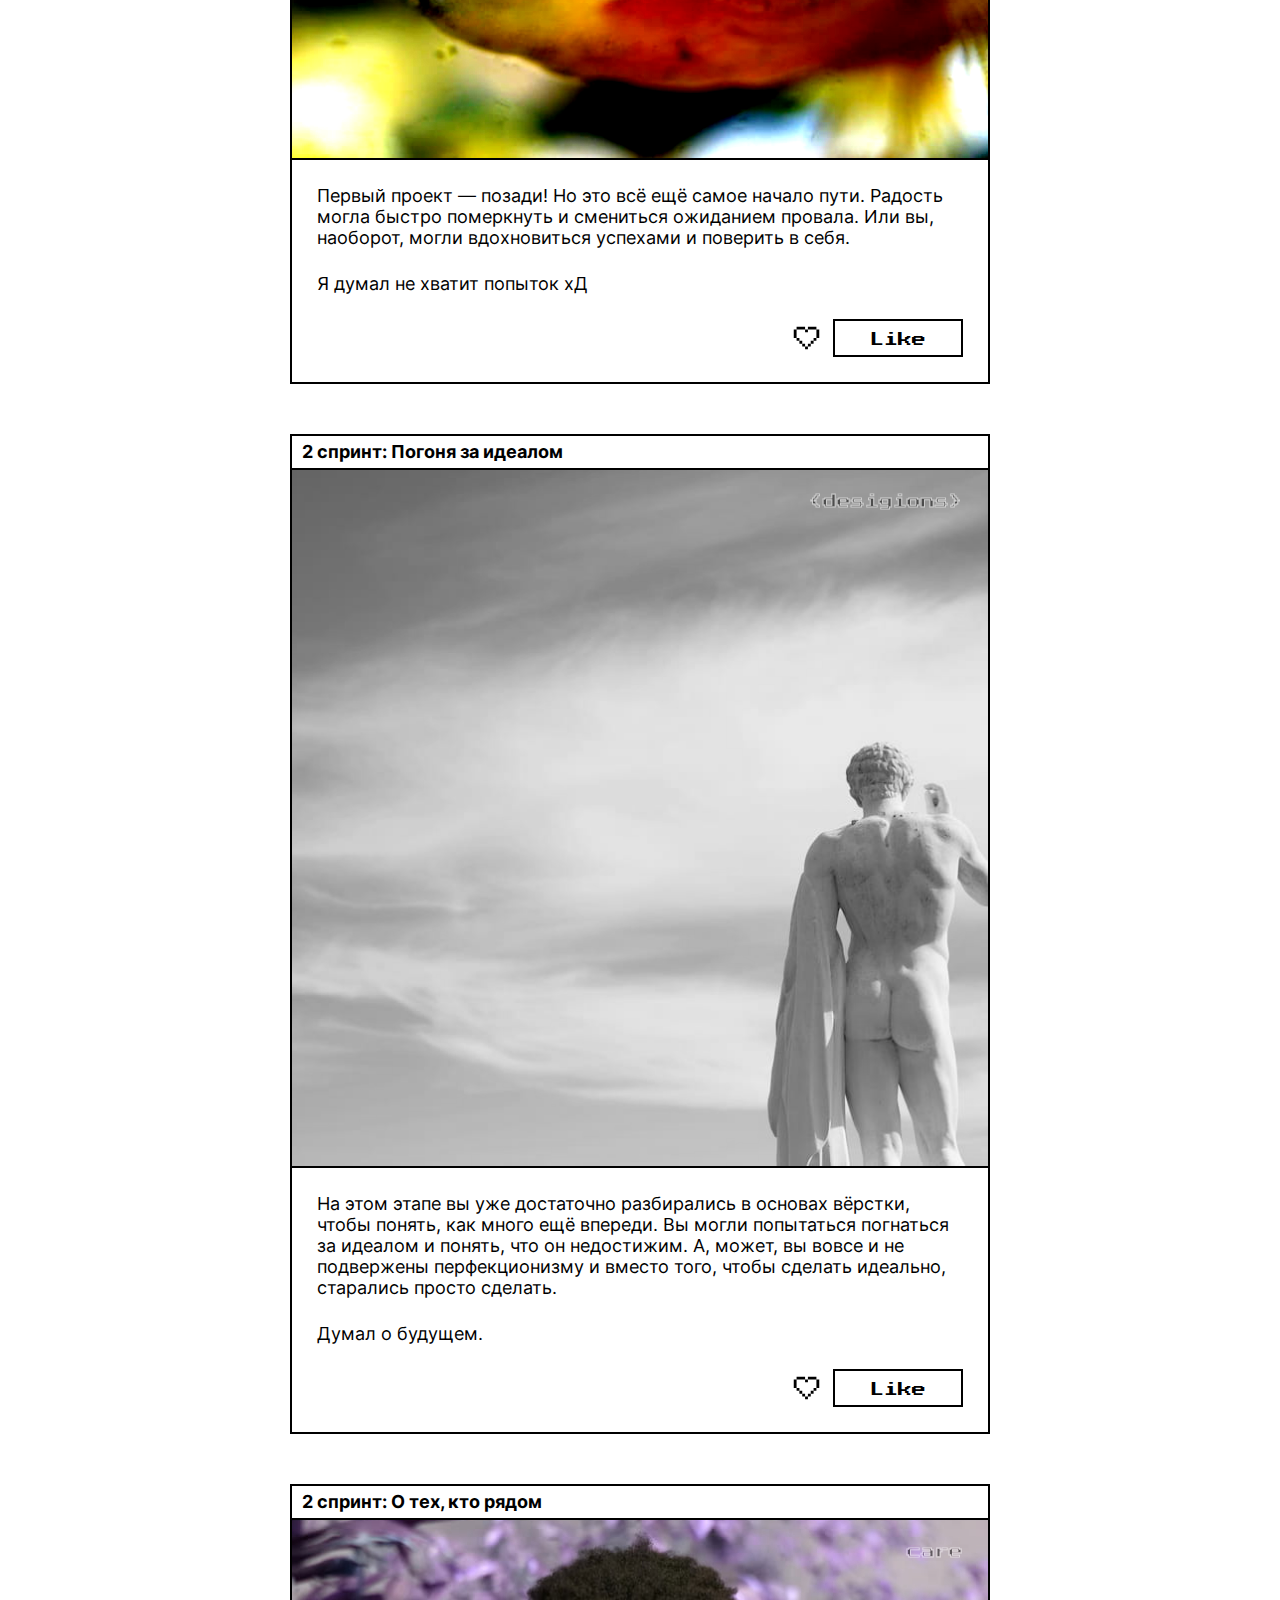
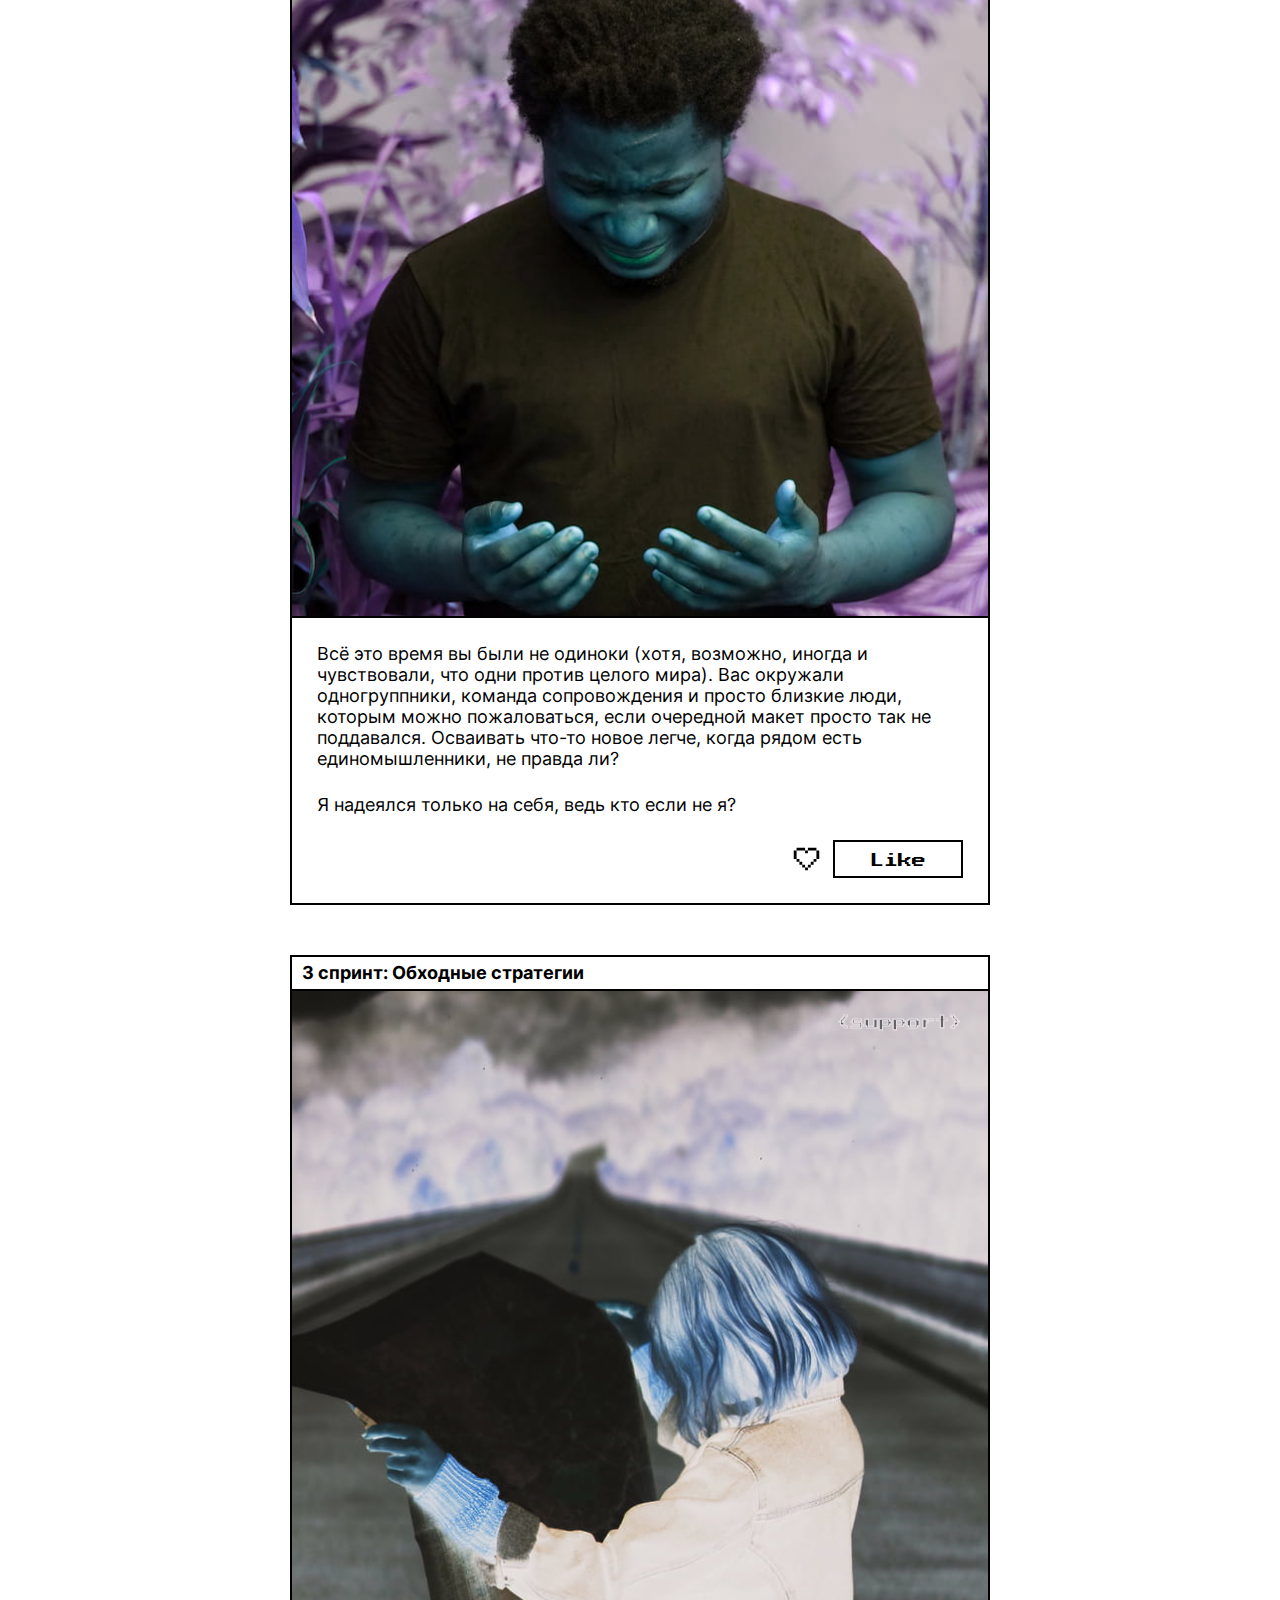
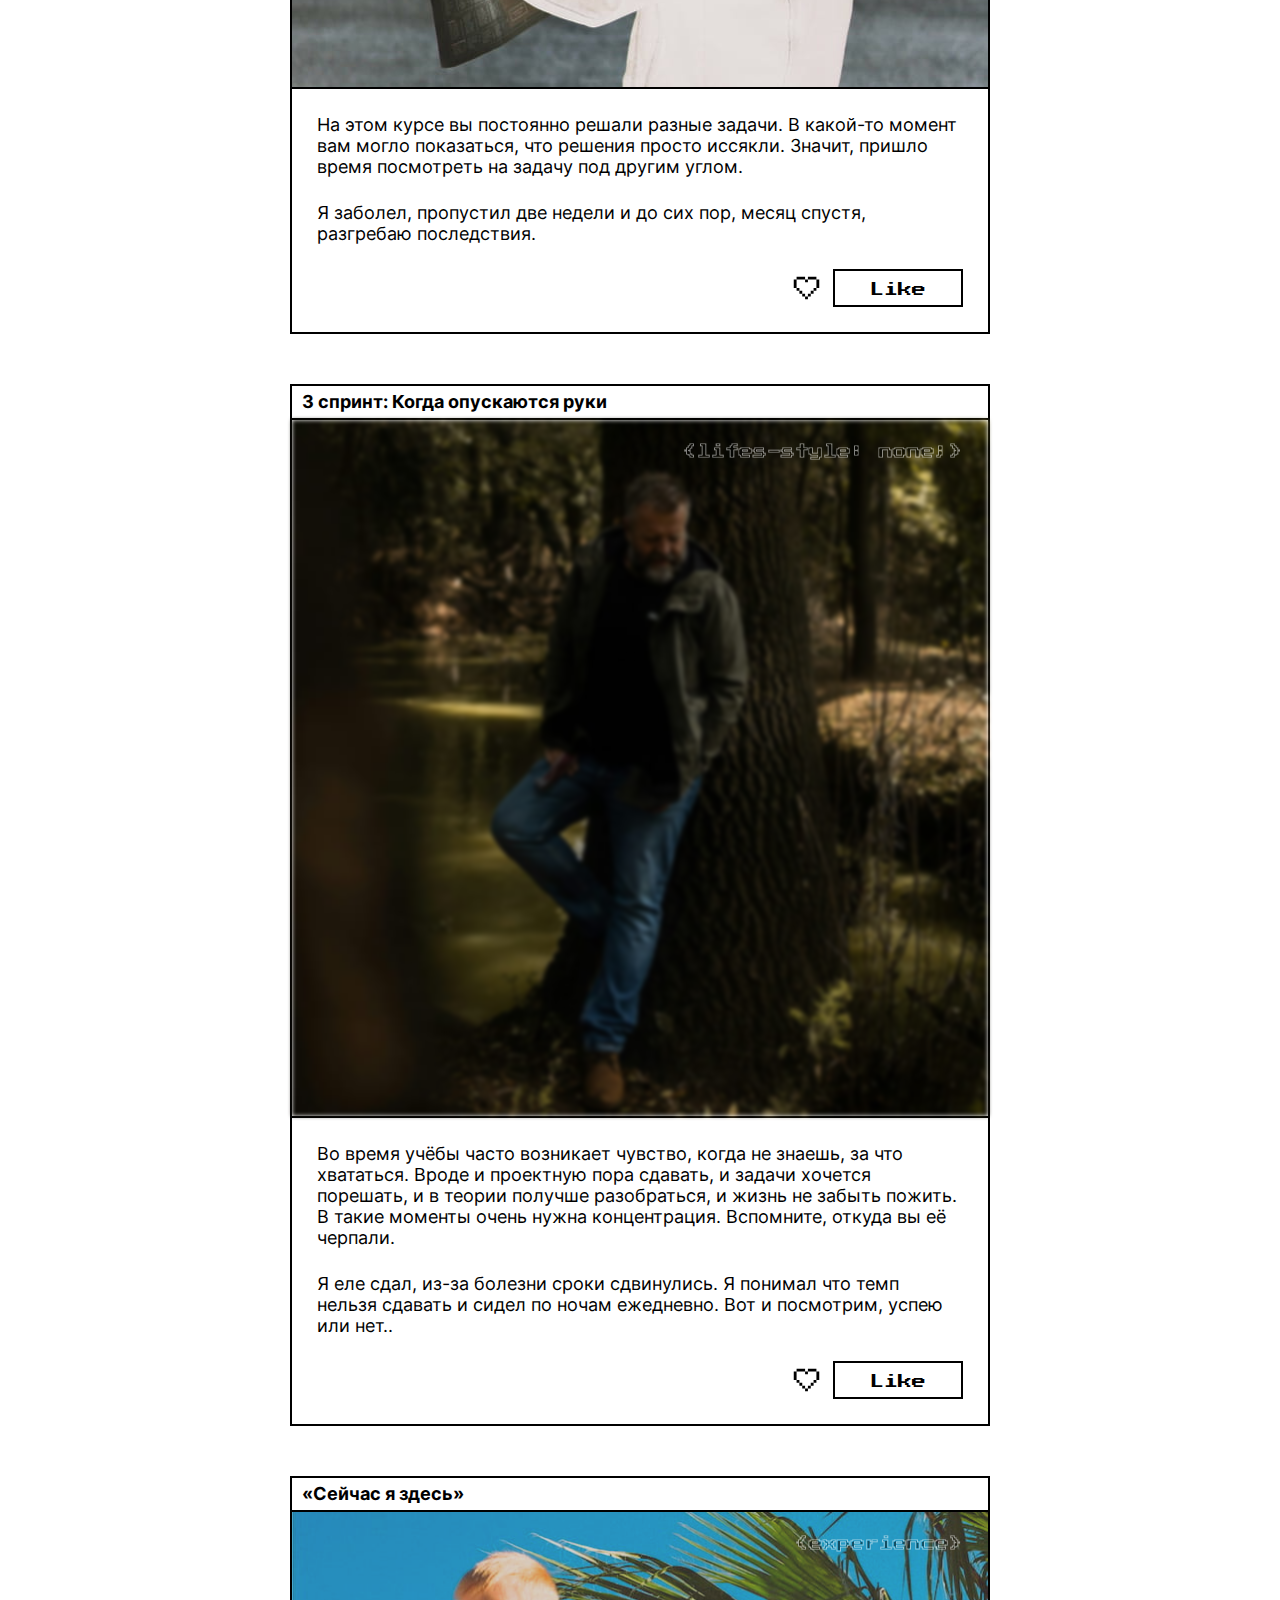
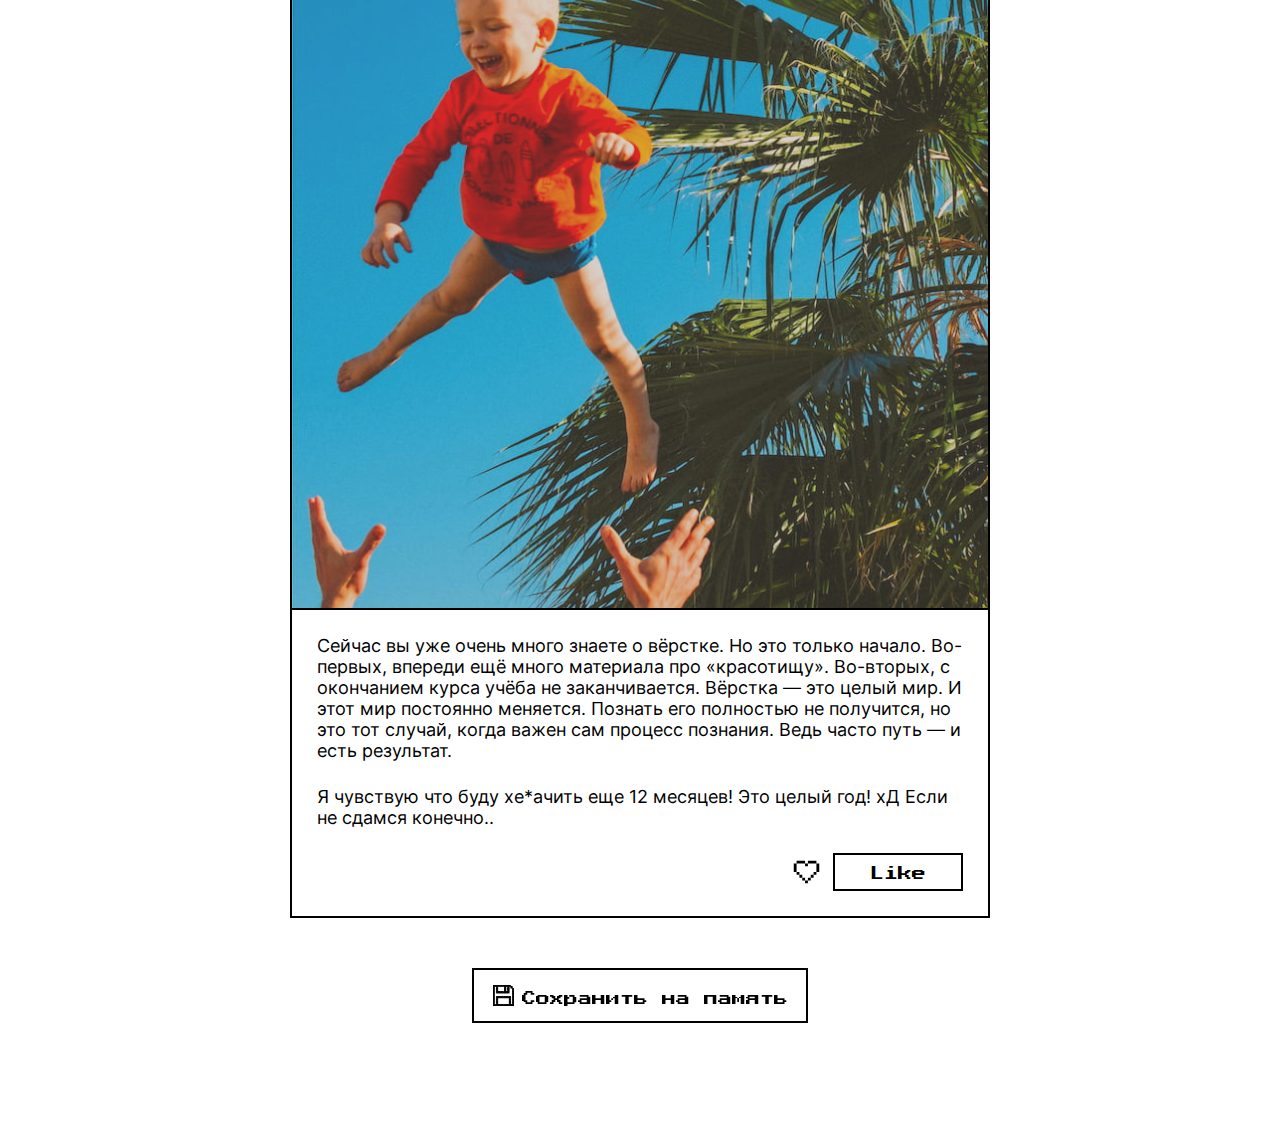
==== commit 76c97850: "16 attempt" ====
--- a/index.html
+++ b/index.html
@@ -493,7 +493,7 @@
         class="main__save-button button"
       >
         <span class="button__text save-button">
-          <svg class="save-icon" viewBox="0 0 39 39">
+          <svg viewBox="0 0 39 39">
             <use xlink:href="svg/floppy.svg#floppy" />
           </svg>
           <span class="button__text">Сохранить на память</span>
@@ -504,7 +504,9 @@
           <use href="svg/floppy.svg#floppy" />
         </svg>
         <h2 class="dialog__text">Вставьте дискету, чтобы продолжить</h2>
-        <button class="close button" type="button" onclick="window['dialog-id'].close();"><span class="button__text">OK</span></button>
+        <button class="close button" type="button" onclick="window['dialog-id'].close();">
+          <span class="button__text">OK</span>
+        </button>
       </dialog>
     </main>
     <script src="./scripts/like.js"></script>
--- a/styles/style.css
+++ b/styles/style.css
@@ -150,7 +150,6 @@
   min-width: 130px;
   padding: 8px;
   border: 2px solid #000;
-  background-color: #fff;
   position: relative;
 }
 
@@ -158,22 +157,19 @@
   content: "";
   height: 100%;
   width: 0%;
-  background-color: #000;
+  background-color: #fff;
   display: inline-block;
   position: absolute;
   left: 0px;
   top: 0px;
-  z-index: 2;
-  transition: width 0.5s ease-in-out, color 0.5s ease-in-out;
+  z-index: 1;
+  transition: width 0.5s ease-in-out;
+  mix-blend-mode: difference;
 }
 
 .button:hover::before {
   content: "";
-  height: 100%;
   width: 100%;
-  background-color: #000;
-  transition: width 0.5s ease-in-out;
-  z-index: 2;
 }
 
 .button__text {
@@ -182,10 +178,7 @@
   font-weight: 400;
   line-height: 12.6px;
   text-align: center;
-  color: #ffffff;
-  position: relative;
-  z-index: 2;
-  mix-blend-mode: difference;
+  color: #000;
 }
 
 .button {
@@ -293,7 +286,6 @@
   position: relative;
   display: inline-block;
   padding: 0;
-  justify-content: center;
   width: clamp(306px, 80%, 336px);
   margin: 0 auto 100px;
 }
@@ -307,8 +299,7 @@
   line-height: 12.6px;
   align-items: baseline;
   flex-wrap: wrap;
-  column-gap: 5px;
-  row-gap: 8px;
+  gap: 8px;
 }
 
 .main__save-button svg {
@@ -324,12 +315,6 @@
 .save-text {
   min-width: max-content;
   display: inline-block;
-}
-
-.save-icon {
-  color: #ffffff;
-  z-index: 2;
-  position: relative;
 }
 
 dialog[open] {
